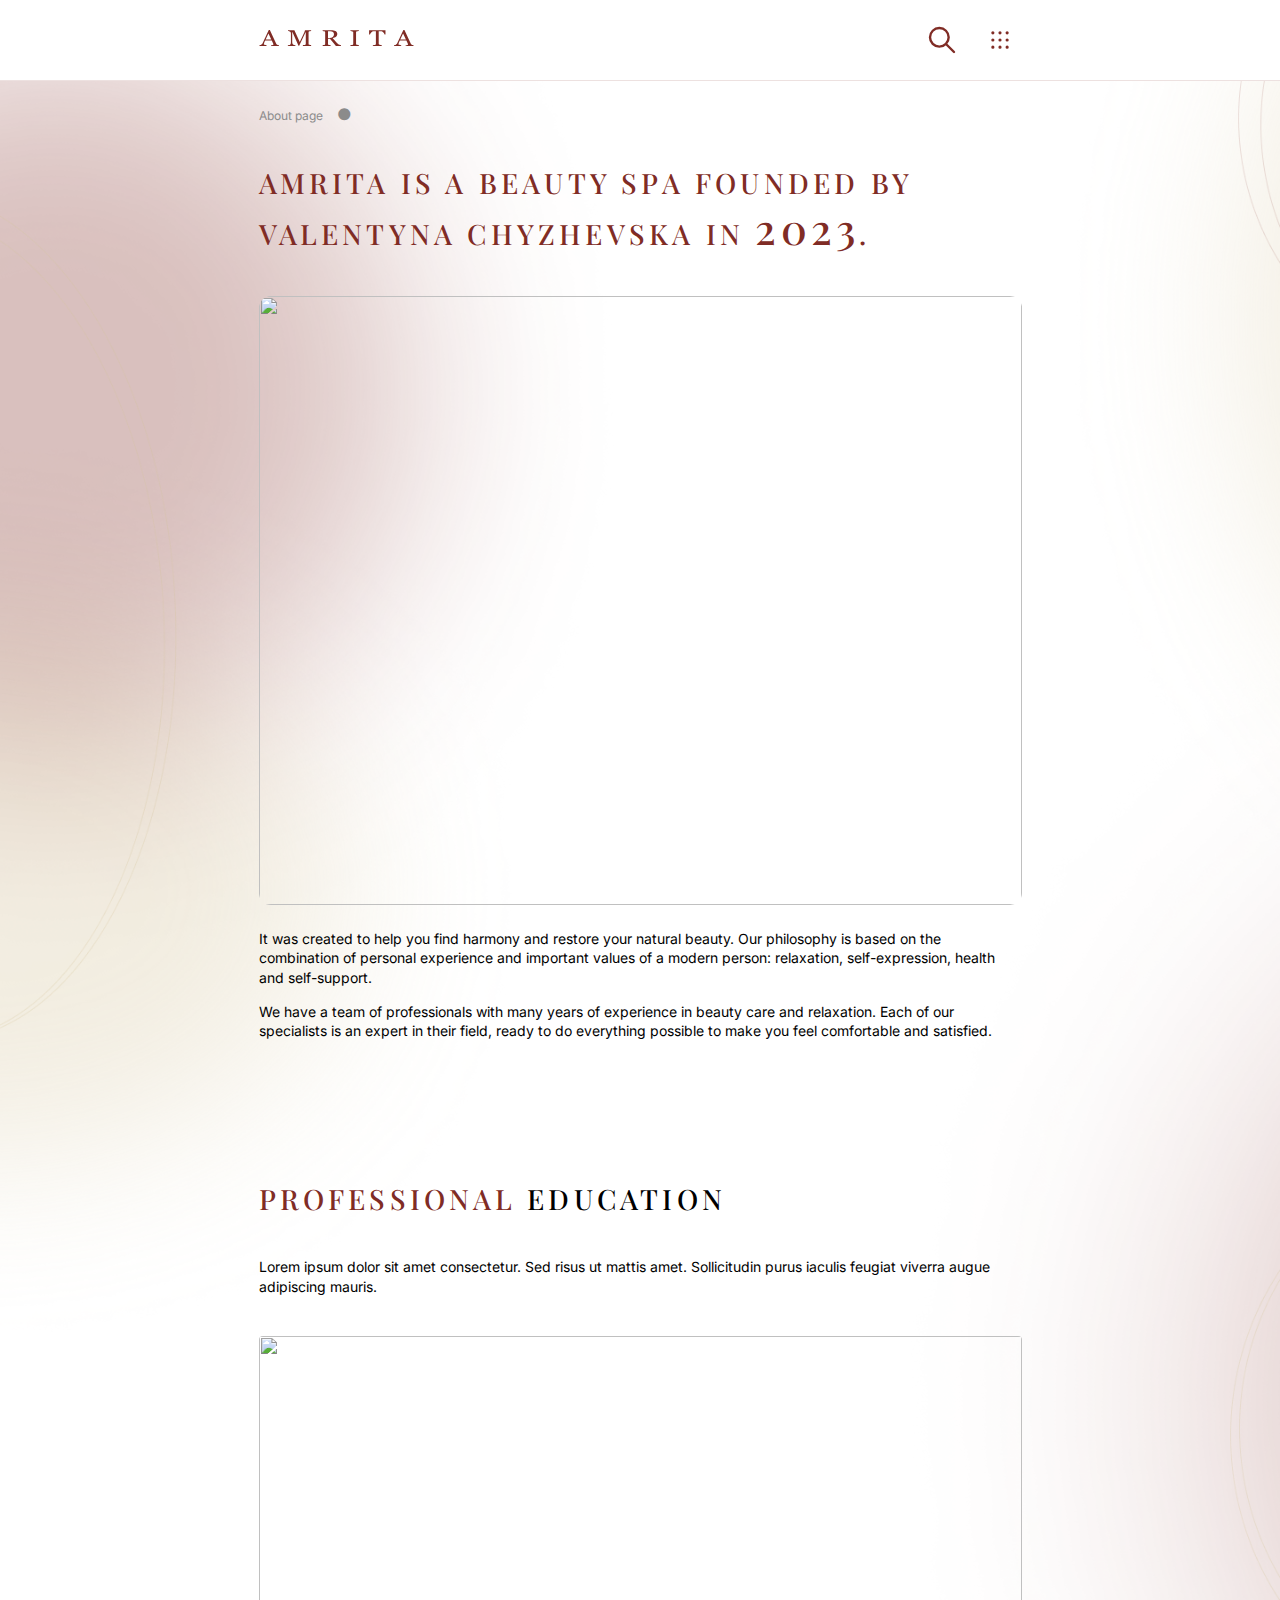
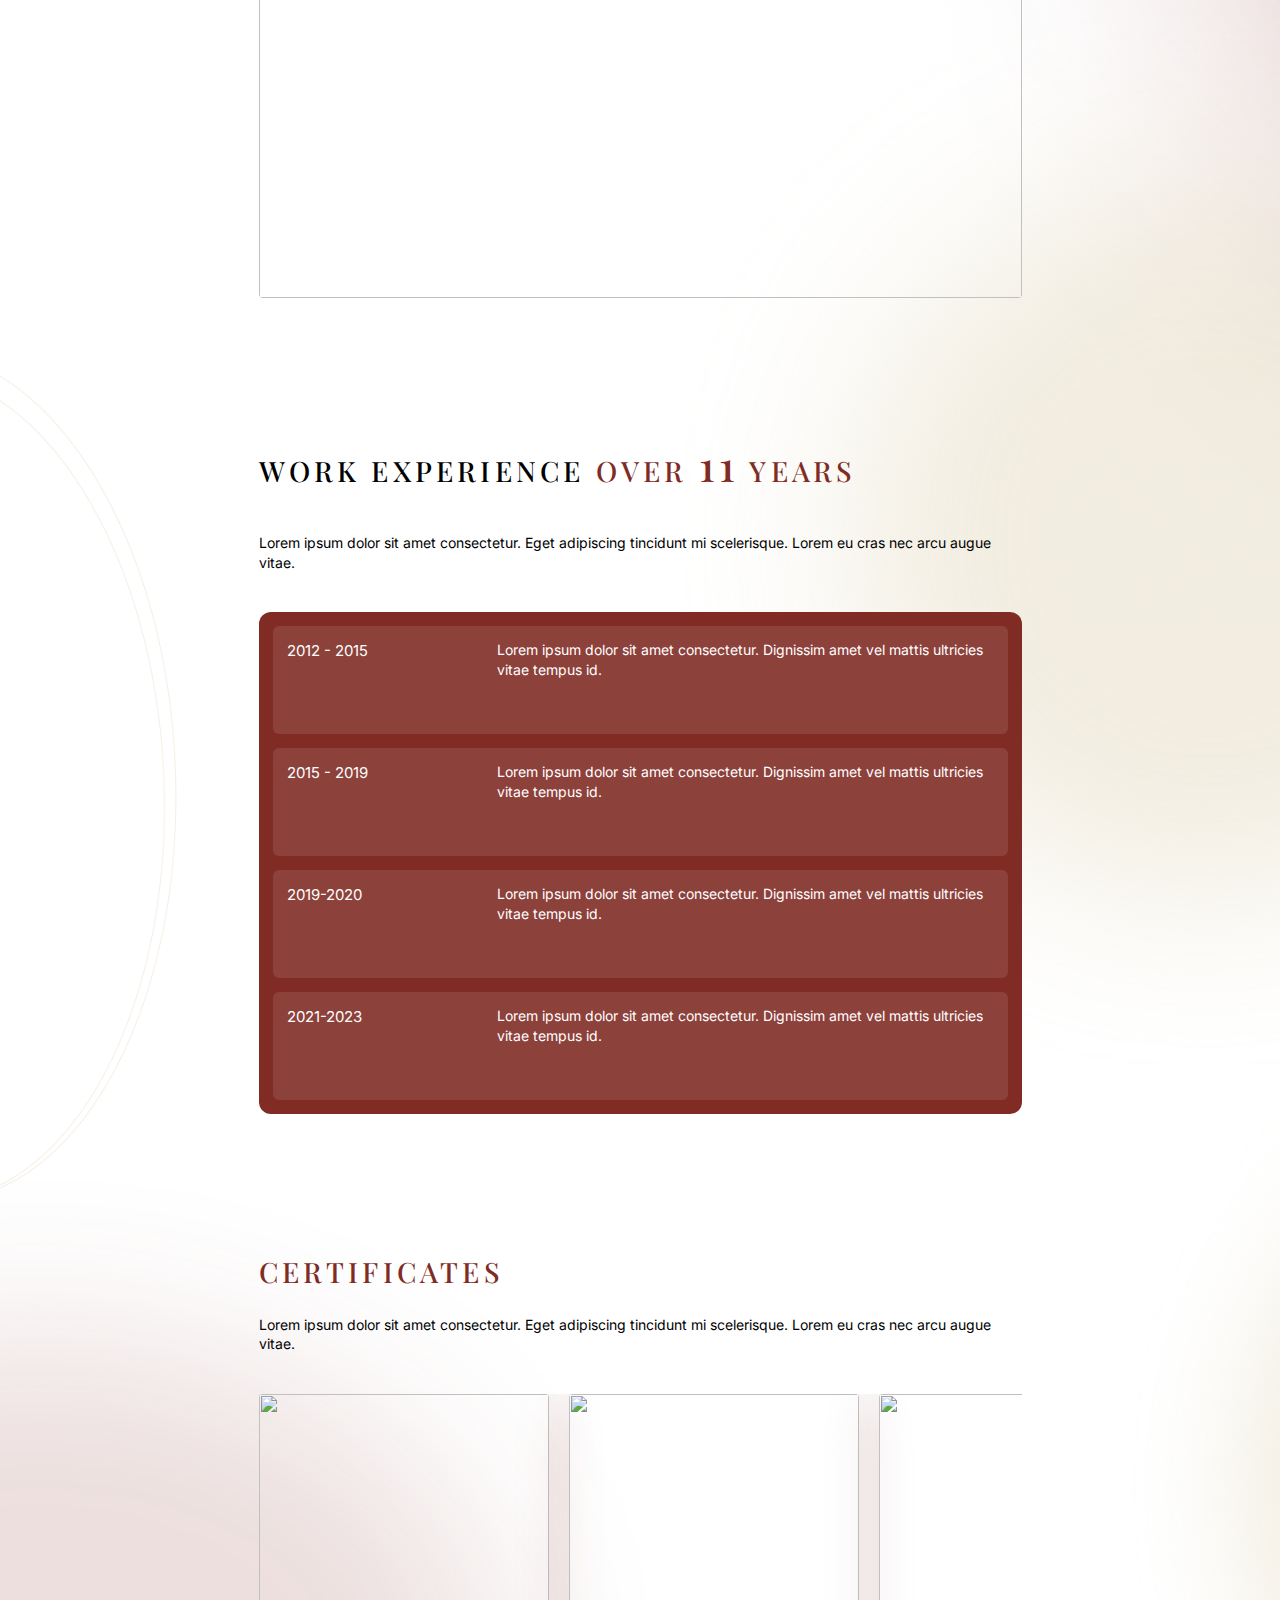
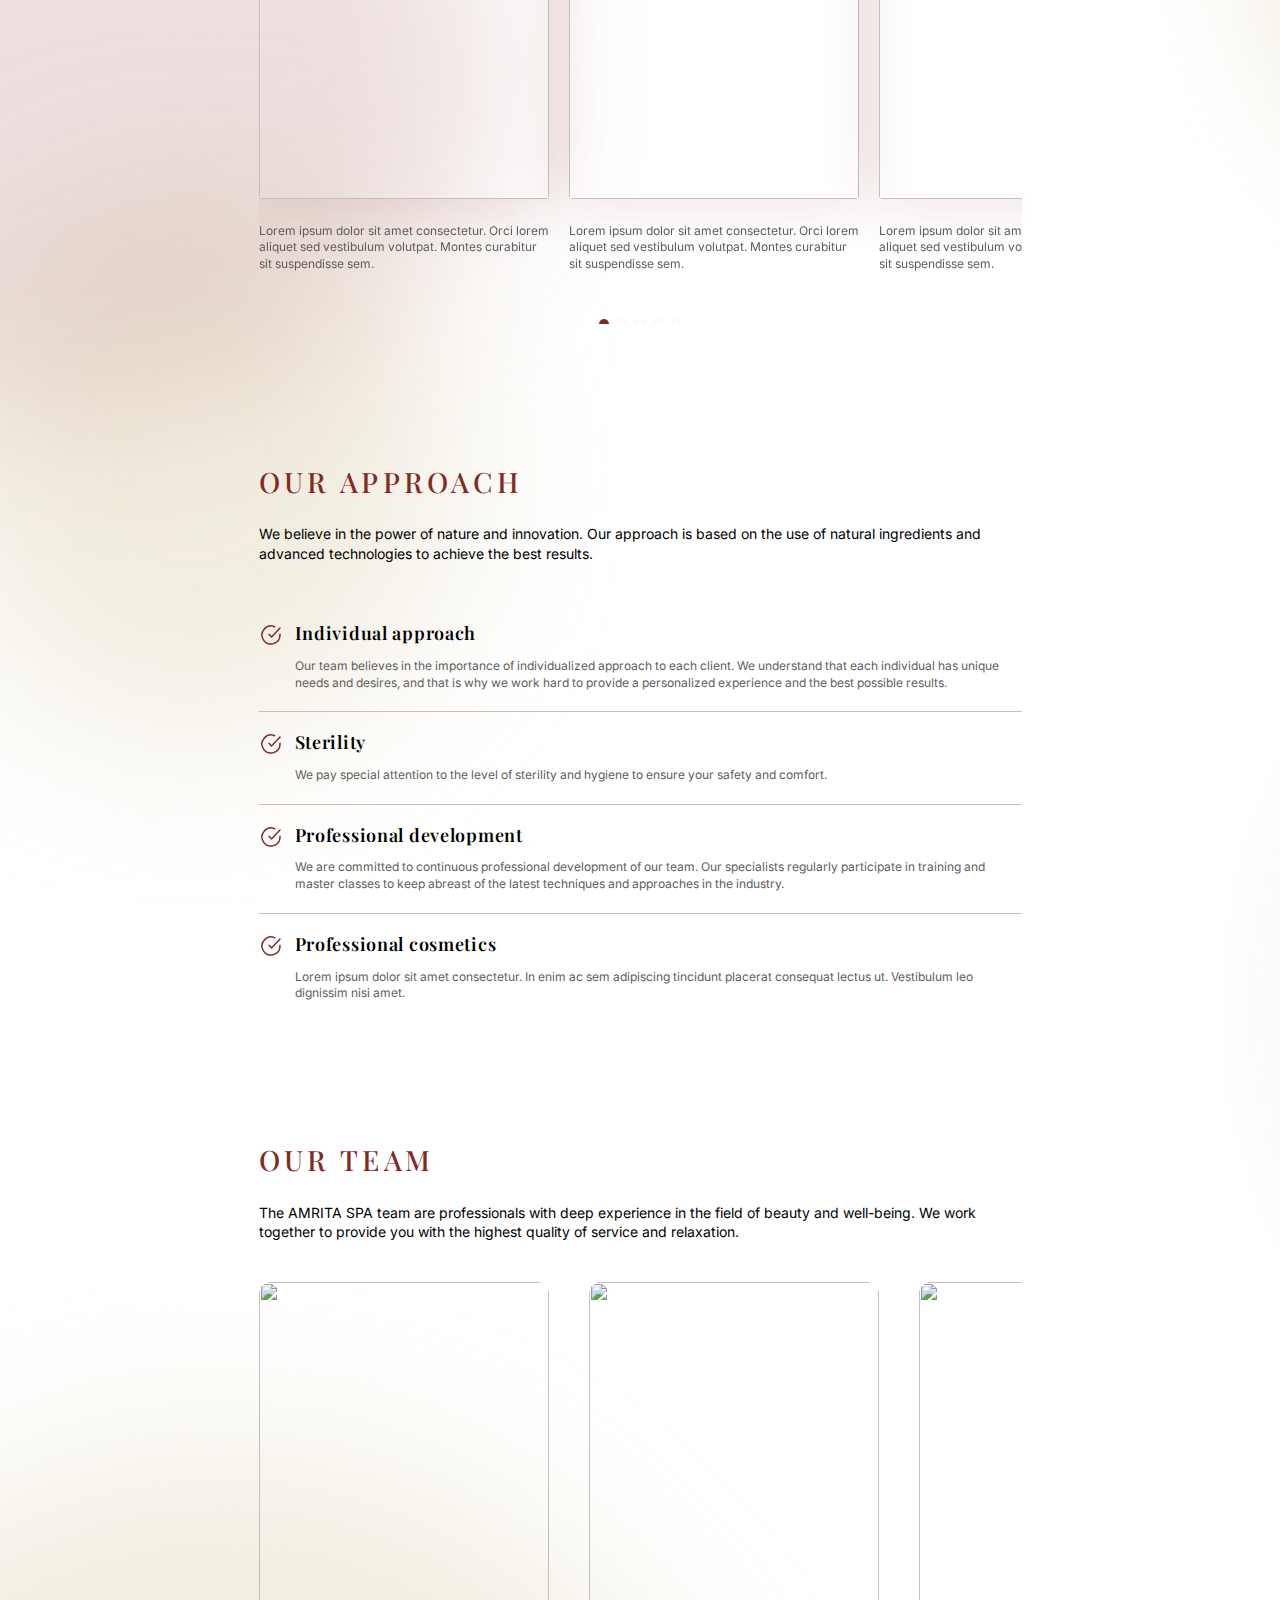
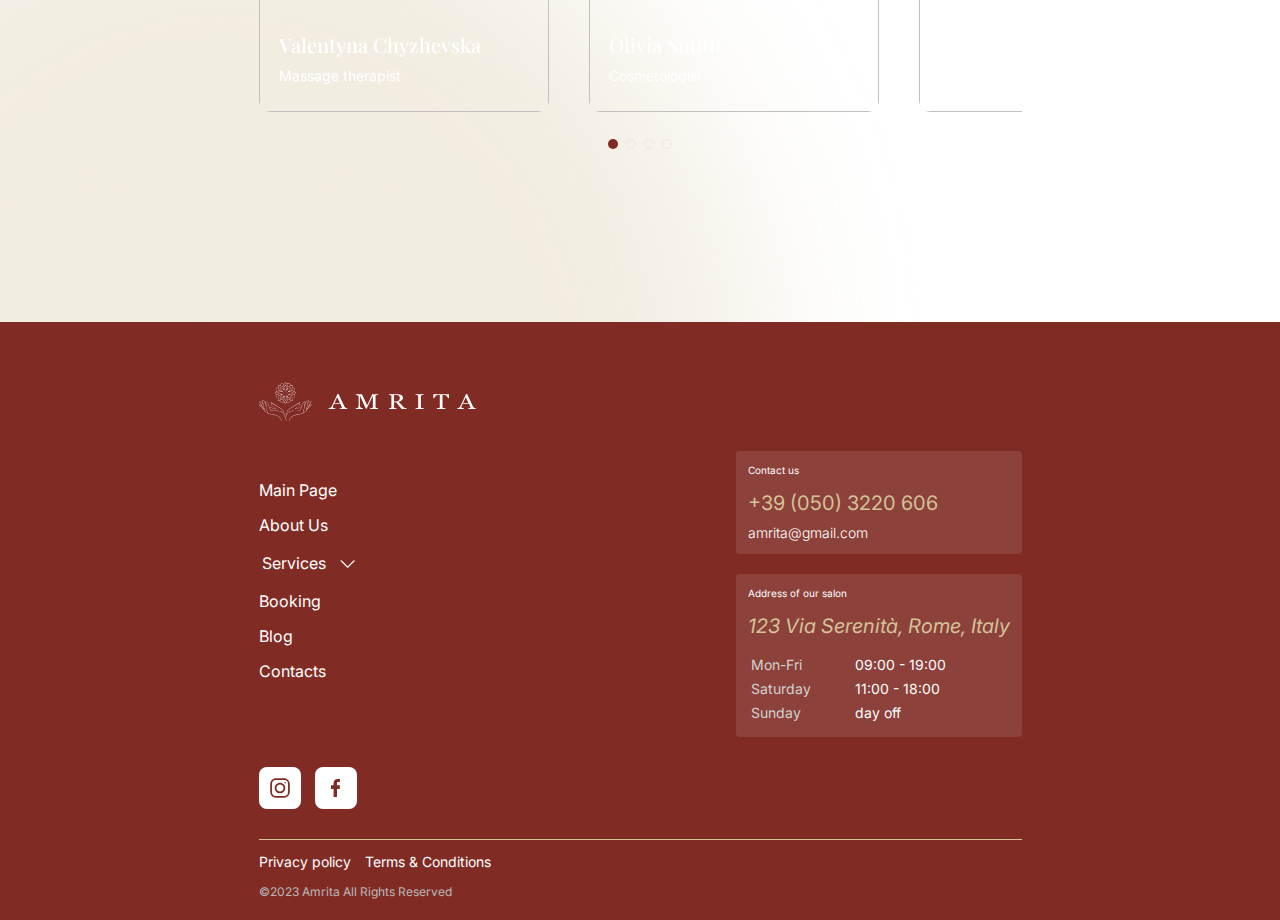
==== about.html @ 1fe4d6e6 "fixed mistakes2" ====
<!DOCTYPE html>
<html lang="en">
<head>
  <meta charset="UTF-8">
  <meta name="viewport" content="width=device-width, initial-scale=1.0">
  <title>Amrita catalog services</title>
  <link rel="preconnect" href="https://fonts.googleapis.com" />
  <link rel="preconnect" href="https://fonts.gstatic.com" crossorigin />
  <link
    href="https://fonts.googleapis.com/css2?family=Inter:wght@300;400;500&family=Playfair+Display:wght@500;600;700&display=swap"
    rel="stylesheet" />
  <link rel="stylesheet" href="https://cdn.jsdelivr.net/npm/modern-normalize@1.1.0/modern-normalize.min.css" />
  <link rel="stylesheet" href="https://cdn.jsdelivr.net/npm/swiper@10/swiper-bundle.min.css" />
  <script src="https://cdn.jsdelivr.net/npm/swiper@10/swiper-bundle.min.js"></script>
  <link rel="stylesheet" href="./css/style.css" />
  <link rel="stylesheet" href="./css/pagesStyles/main.css" />
  <link rel="stylesheet" href="./css/pagesStyles/services.css" />
  <link rel="stylesheet" href="./css/pagesStyles/service.css" />
  <link rel="stylesheet" href="./css/pagesStyles/about.css" />
  <script type="module" src="./index.js"></script>
</head>
<body>
  <!---------------------------HEADER---------------------- -->
  <header class="header">
    <div class="container head__container">
      <nav class="header__nav">
        <ul class="nav__list">
          <li class="nav__item">
            <a href="./services.html" class="nav__link">Services
              <svg width="22" height="22" class="nav__link-icon">
                <use href="./images/icons_sprite.svg.svg#arrow-up-right"></use>
              </svg>
            </a>
          </li>
          <li class="nav__item">
            <a href="./about.html" class="nav__link">About Us</a>
          </li>
          <li class="nav__item"><a href="./blog.html" class="nav__link">Blog</a></li>
          <li class="nav__item">
            <a href="./contacts.html" class="nav__link">Contacts</a>
          </li>
        </ul>
      </nav>
      <a href="./index.html" class="header__logo">
        <svg width="155" height="16" class="logo__icon">
          <use href="./images/icons_sprite.svg.svg#logo"></use>
        </svg>
      </a>
      <div class="header-content">
        <div class="search__container">
          <form class="search-form">
            <input type="text" name="search" placeholder="Search prochedure" class="search__input" />
          <button type="submit" class="search__button">
            <svg width="20" height="20" class="search__button__icon">
              <use href="./images/icons_sprite.svg.svg#search"></use>
            </svg>
          </button>
          </form>
        </div>
        <div class="select">
          <div class="select-header">
            <span class="select-current">EN</span>
            <div class="select-icon">
              <svg width="24" height="24">
                <use class="select-icon" href="./images/icons_sprite.svg.svg#chevron-down"></use>
              </svg>
            </div>
          </div>
          <div class="select-body">
            <div class="select-item">EN</div>
            <div class="select-item">IT</div>
            <div class="select-item">UA</div>
            <div class="select-item">RU</div>
          </div>
        </div>
      </div>
      <div class="header__buttons">
        <button class="header__button-search" id="js-open-panelSearch">
          <svg width="32" height="32" class="search__button__icon" id="js-search-button-icon">
            <use href="./images/icons_sprite.svg.svg#search"></use>
          </svg>
        </button>
        <button class="header__button-menu js-open-menu">
          <svg width="32" height="32" class="button-menu__icon" aria-expanded="false" aria-controls="mobile-menu">
            <use href="./images/icons_sprite.svg.svg#button_menu-burger"></use>
          </svg>
        </button>
      </div>
    </div>
    <div class="header__decor"></div>
    <div class="header__search-panel" id="js-search-panel-header">
        <form class="container search-form">
          <label class="header__search-panel-label">
            <input type="text" name="search" placeholder="Search prochedure" class="search__input" />
            <button type="submit" class="search__button">
              <svg width="20" height="20" class="search__button__icon">
                <use href="./images/icons_sprite.svg.svg#search"></use>
              </svg>
            </button>
          </label>
        </form>
    </div>
    <div class="container services__container">
      <ul class="services__list">
        <li class="services__item">
          <button type="button" class="services__button">Body massage</button>
        </li>
        <li class="services__item">
          <button type="button" class="services__button">Face massage</button>
        </li>
        <li class="services__item">
          <button type="button" class="services__button">Body care</button>
        </li>
        <li class="services__item">
          <button type="button" class="services__button">Body care</button>
        </li>
        <li class="services__item">
          <button type="button" class="services__button">
            Endosphere therapy
          </button>
        </li>
        <li class="services__item">
          <button type="button" class="services__button">MesoBioStim</button>
        </li>
        <li class="services__item">
          <button type="button" class="services__button">Epilation</button>
        </li>
        <li class="services__item">
          <button type="button" class="services__button">Eyelashes</button>
        </li>
        <li class="services__item">
          <button type="button" class="services__button">Manicure</button>
        </li>
        <li class="services__item">
          <button type="button" class="services__button">Pedicure</button>
        </li>
      </ul>
    </div>
  </header>
  <!---------------------------MAIN----------------------------->
  <main class="main">
    <div class="container breadcrumbs__container">
      <div id="breadcrumbs" class="breadcrumbs">
        <ul class="breadcrumbs">
          <li>
            <a href="./about.html">About page</a>
            <span>&#9679;</span>
          </li>
        </ul>
      </div>
    </div>
    <!---------------------------ABOUT US---------------------->
    <section class="sections about-us">
        <div class="container about-us__container">
            <div class="about-us__head">
                <h2 class="tittle about__title about-us__title">
                    AMRITA is a beauty spa founded by Valentyna Chyzhevska in <span class="tittle-accent--size">2023</span>. 
                </h2>
                <p class="description about-us__description">
                  <span class="about-us__text-part1">It was created to help you find harmony and restore your natural beauty. Our philosophy is based on the combination of personal experience and important values of a modern person: relaxation, self-expression, health and self-support.</span>
              <span class="about-us__text-part2">We have a team of professionals with many years of experience in beauty care and relaxation. Each of our specialists is an expert in their field, ready to do everything possible to make you feel comfortable and satisfied.</span>
                </p>
            </div>
            <div class="about-us__thumb">
                <img src="https://t4.ftcdn.net/jpg/04/73/25/49/360_F_473254957_bxG9yf4ly7OBO5I0O5KABlN930GwaMQz.jpg" alt="">
            </div>
            <p class="about-us__text">
              <span class="about-us__text-part1">It was created to help you find harmony and restore your natural beauty. Our philosophy is based on the combination of personal experience and important values of a modern person: relaxation, self-expression, health and self-support.</span>
              <span class="about-us__text-part2">We have a team of professionals with many years of experience in beauty care and relaxation. Each of our specialists is an expert in their field, ready to do everything possible to make you feel comfortable and satisfied.</span>
            </p>
        </div>
    </section>
    <!---------------------------EDUCATION---------------------->
    <section class="sections education">
        <div class="container education__container">
            <div class="sections__head education__head">
                <h2 class="tittle about__title">
                    <span class="tittle-accent">Professional </span>education
                  </h2>
                  <p class="description">
                    Lorem ipsum dolor sit amet consectetur. Sed risus ut mattis amet. Sollicitudin purus iaculis feugiat viverra augue adipiscing mauris.
                  </p>
            </div>
            <div class="education__thumb">
                <img src="https://t4.ftcdn.net/jpg/04/73/25/49/360_F_473254957_bxG9yf4ly7OBO5I0O5KABlN930GwaMQz.jpg" alt="">
            </div>
        </div>
    </section>
    <!---------------------------EXPIRIENCE---------------------->
    <section class="sections expirience">
        <div class="container education__container">
            <div class="sections__head expirience__head">
                <h2 class="tittle about__title">Work experience
                    <span class="tittle-accent"> over <span class="tittle-accent--size">11</span> years</span>
                  </h2>
                  <p class="description">
                    Lorem ipsum dolor sit amet consectetur. Eget adipiscing tincidunt mi scelerisque. Lorem eu cras nec arcu augue vitae.
                  </p>
            </div>
            <div class="expirience__main">
                <div class="about-procedure__main">
                    <ul class="about-procedure__list">
                        <li class="about-procedure-list__item expirience-list__item">
                            <p class="about-procedure-item__title">2012 - 2015</p>
                            <p class="about-procedure-item__text">Lorem ipsum dolor sit amet consectetur. Dignissim amet vel mattis ultricies vitae tempus id.</p>
                        </li>
                        <li class="about-procedure-list__item expirience-list__item">
                            <p class="about-procedure-item__title">2015 - 2019</p>
                            <p class="about-procedure-item__text">Lorem ipsum dolor sit amet consectetur. Dignissim amet vel mattis ultricies vitae tempus id.</p>
                        </li>
                        <li class="about-procedure-list__item expirience-list__item">
                            <p class="about-procedure-item__title">2019-2020</p>
                            <p class="about-procedure-item__text">Lorem ipsum dolor sit amet consectetur. Dignissim amet vel mattis ultricies vitae tempus id.</p>
                        </li>
                        <li class="about-procedure-list__item expirience-list__item">
                            <p class="about-procedure-item__title">2021-2023</p>
                            <p class="about-procedure-item__text">Lorem ipsum dolor sit amet consectetur. Dignissim amet vel mattis ultricies vitae tempus id.</p>
                        </li>
                    </ul>
                </div>
            </div>
        </div>
    </section>
    <!---------------------------CERTIFICATES-------------------->
    <section class="sections certificates">
        <div class="container">
            <div class="sections__head">
                <h2 class="tittle about__title certificates__title">
                    <span class="tittle-accent">Certificates</span>
                  </h2>
                  <p class="description">
                    Lorem ipsum dolor sit amet consectetur. Eget adipiscing tincidunt mi scelerisque. Lorem eu cras nec arcu augue vitae.
                  </p>
            </div>
            <div class="swiper certificates__swiper">
              <div class="swiper-wrapper certificates__wrapper">
                <div class="swiper-slide certificates__slide">
                  <div class="certificates-slide__thumb">
                    <img src="https://t4.ftcdn.net/jpg/04/73/25/49/360_F_473254957_bxG9yf4ly7OBO5I0O5KABlN930GwaMQz.jpg" alt="">
                  </div>
                  <p class="certificates-slide__text">Lorem ipsum dolor sit amet consectetur. Orci lorem aliquet sed vestibulum volutpat. Montes curabitur sit suspendisse sem.</p>
                </div>
                <div class="swiper-slide certificates__slide">
                  <div class="certificates-slide__thumb">
                    <img src="https://t4.ftcdn.net/jpg/04/73/25/49/360_F_473254957_bxG9yf4ly7OBO5I0O5KABlN930GwaMQz.jpg" alt="">
                  </div>
                  <p class="certificates-slide__text">Lorem ipsum dolor sit amet consectetur. Orci lorem aliquet sed vestibulum volutpat. Montes curabitur sit suspendisse sem.</p>
                </div>
                <div class="swiper-slide certificates__slide">
                  <div class="certificates-slide__thumb">
                    <img src="https://t4.ftcdn.net/jpg/04/73/25/49/360_F_473254957_bxG9yf4ly7OBO5I0O5KABlN930GwaMQz.jpg" alt="">
                  </div>
                  <p class="certificates-slide__text">Lorem ipsum dolor sit amet consectetur. Orci lorem aliquet sed vestibulum volutpat. Montes curabitur sit suspendisse sem.</p>
                </div>
                <div class="swiper-slide certificates__slide">
                  <div class="certificates-slide__thumb">
                    <img src="https://t4.ftcdn.net/jpg/04/73/25/49/360_F_473254957_bxG9yf4ly7OBO5I0O5KABlN930GwaMQz.jpg" alt="">
                  </div>
                  <p class="certificates-slide__text">Lorem ipsum dolor sit amet consectetur. Orci lorem aliquet sed vestibulum volutpat. Montes curabitur sit suspendisse sem.</p>
                </div>
                <div class="swiper-slide certificates__slide">
                  <div class="certificates-slide__thumb">
                    <img src="https://t4.ftcdn.net/jpg/04/73/25/49/360_F_473254957_bxG9yf4ly7OBO5I0O5KABlN930GwaMQz.jpg" alt="">
                  </div>
                  <p class="certificates-slide__text">Lorem ipsum dolor sit amet consectetur. Orci lorem aliquet sed vestibulum volutpat. Montes curabitur sit suspendisse sem.</p>
                </div>
              </div>
              <div class="swiper-pagination certificates__pagination"></div>
            </div>
        </div>
    </section>
    <!---------------------------APPROACH------------------------>
    <section class="sections approach">
        <div class="container">
            <div class="sections__head">
                <h2 class="tittle about__title approach__title">
                    <span class="tittle-accent">Our Approach</span>
                  </h2>
                  <p class="description">
                    We believe in the power of nature and innovation. Our approach is based on the use of natural ingredients and advanced technologies to achieve the best results.
                  </p>
            </div>
            <div>
                <ul class="about__list">
                    <li class="about__item">
                      <div class="about__icon-box">
                        <svg width="24" height="24" class="about__icon">
                          <use href="./images/icons_sprite.svg.svg#check-circle"></use>
                        </svg>
                      </div>
                      <div class="about__content">
                        <h3 class="about__title">Individual approach</h3>
                        <p class="about__text">
                            Our team believes in the importance of individualized approach to each client. We understand that each individual has unique needs and desires, and that is why we work hard to provide a personalized experience and the best possible results.
                        </p>
                      </div>
                    </li>
                    <li class="about__item">
                      <div class="about__icon-box">
                        <svg width="24" height="24" class="about__icon">
                          <use href="./images/icons_sprite.svg.svg#check-circle"></use>
                        </svg>
                      </div>
                      <div class="about__content">
                        <h3 class="about__title">Sterility</h3>
                        <p class="about__text">
                            We pay special attention to the level of sterility and hygiene to ensure your safety and comfort.
                        </p>
                      </div>
                    </li>
                    <li class="about__item">
                      <div class="about__icon-box">
                        <svg width="24" height="24" class="about__icon">
                          <use href="./images/icons_sprite.svg.svg#check-circle"></use>
                        </svg>
                      </div>
                      <div class="about__content">
                        <h3 class="about__title">Professional development</h3>
                        <p class="about__text">
                            We are committed to continuous professional development of our team. Our specialists regularly participate in training and master classes to keep abreast of the latest techniques and approaches in the industry.
                        </p>
                      </div>
                    </li>
                    <li class="about__item">
                      <div class="about__icon-box">
                        <svg width="24" height="24" class="about__icon">
                          <use href="./images/icons_sprite.svg.svg#check-circle"></use>
                        </svg>
                      </div>
                      <div class="about__content">
                        <h3 class="about__title">Professional cosmetics</h3>
                        <p class="about__text">
                            Lorem ipsum dolor sit amet consectetur. In enim ac sem adipiscing tincidunt placerat consequat lectus ut. Vestibulum leo dignissim nisi amet.
                        </p>
                      </div>
                    </li>
                  </ul>
            </div>
        </div>
    </section>
    <!---------------------------OUR TEAM------------------------>
    <section class="team">
        <div class="container">
            <div class="sections__head">
                <h2 class="tittle about__title team__title">
                    <span class="tittle-accent">Our Team</span>
                  </h2>
                  <p class="description">
                    The AMRITA SPA team are professionals with deep experience in the field of beauty and well-being. We work together to provide you with the highest quality of service and relaxation.
                  </p>
            </div>
            <div class="swiper team__swiper">
              <div class="swiper-wrapper team__wrapper">
                <div class="swiper-slide team__slide">
                  <img src="https://climate.onep.go.th/wp-content/uploads/2020/01/default-image.jpg" alt="">
                  <div class="team-slide__info">
                    <p class="team-slide__name">Valentyna Chyzhevska</p>
                    <p class="team-slide__specialty">Massage therapist</p>
                  </div>
                </div>
                <div class="swiper-slide team__slide">
                  <img src="https://climate.onep.go.th/wp-content/uploads/2020/01/default-image.jpg" alt="">
                  <div class="team-slide__info">
                    <p class="team-slide__name">Olivia Smith</p>
                    <p class="team-slide__specialty">Cosmetologist</p>
                  </div>
                </div>
                <div class="swiper-slide team__slide">
                  <img src="https://climate.onep.go.th/wp-content/uploads/2020/01/default-image.jpg" alt="">
                  <div class="team-slide__info">
                    <p class="team-slide__name">Sophia Williams</p>
                    <p class="team-slide__specialty">Hair removal specialist</p>
                  </div>
                </div>
                <div class="swiper-slide team__slide">
                  <img src="https://climate.onep.go.th/wp-content/uploads/2020/01/default-image.jpg" alt="">
                  <div class="team-slide__info">
                    <p class="team-slide__name">Emily Johnson</p>
                    <p class="team-slide__specialty">Master of nail service</p>
                  </div>
                </div>
              </div>
              <div class="swiper-pagination team__pagination"></div>
            </div>
        </div>
    </section>
  </main>
  <!---------------------------FOOTER---------------------- -->
  <footer class="footer">
    <div class="container">
      <div class="footer__logo-container">
        <a href="./index.html" class="footer__logo">
          <svg class="footer__logo-icon-part1" width="218" height="39">
            <use href="./images/icons_sprite.svg.svg#logo_illustrationtext"></use>
          </svg>
        </a>
      </div>
      <div class="footer__content-container">
        <div class="footer__info">
          <div class="footer__info-containers footer__info-contact">
            <h3 class="footer__info-title">Contact us</h3>
            <a class="footer__contacts footer__info-contact-tel" href="tel:+390503220606">+39 (050) 3220 606</a>
            <a class="footer__info-contact-email" href="mailto:amrita@gmail.com">amrita@gmail.com</a>
          </div>
          <div class="footer__info-containers footer__info-adress">
            <h3 class="footer__info-title">Address of our salon</h3>
            <address class="footer__contacts footer__adress">
              123 Via Serenità, Rome, Italy
            </address>
            <table class="footer__table">
              <tr class="footer__table-tr">
                <td class="footer__table-td">Mon-Fri</td>
                <td class="footer__table-td footer__table-td-time">
                  09:00 - 19:00
                </td>
              </tr>
              <tr class="footer__table-tr">
                <td class="footer__table-td">Saturday</td>
                <td class="footer__table-td footer__table-td-time">
                  11:00 - 18:00
                </td>
              </tr>
              <tr class="footer__table-tr">
                <td class="footer__table-td">Sunday</td>
                <td class="footer__table-td footer__table-td-time">
                  day off
                </td>
              </tr>
            </table>
          </div>
        </div>
        <div class="footer__pages">
          <h3 class="footer__pages-title">Pages</h3>
          <ul class="footer__pages-list">
            <li class="footer__pages-item">
              <a href="./index.html" class="footer__pages-link">Main Page</a>
            </li>
            <li class="footer__pages-item">
              <a href="./about.html" class="footer__pages-link">About Us</a>
            </li>
            <li class="footer__pages-item footer__pages-services">
              <button class="footer__pages-button">
                <p class="footer__pages-link">Services</p>
                <svg width="24" height="24" class="footer__pages-icon">
                  <use href="./images/icons_sprite.svg.svg#chevron-down-white"></use>
                </svg>
              </button>
              <div class="footer-pages-services__box">
                <ul class="footer__list">
                  <li class="footer__services-item"><a href="./services.html" class="footer__services-link">Body massage</a></li>
                  <li class="footer__services-item"><a href="./services.html" class="footer__services-link">Face massage</a></li>
                  <li class="footer__services-item"><a href="./services.html" class="footer__services-link">Body care</a></li>
                  <li class="footer__services-item"><a href="./services.html" class="footer__services-link">Face care</a></li>
                  <li class="footer__services-item"><a href="./services.html" class="footer__services-link">Epilation</a></li>
                </ul>
                <ul>
                  <li class="footer__services-item"><a href="./services.html" class="footer__services-link">Endosphere therapy</a></li>
                  <li class="footer__services-item"><a href="./services.html" class="footer__services-link">MesoBioStim</a></li>
                  <li class="footer__services-item"><a href="./services.html" class="footer__services-link">Eyelashes</a></li>
                  <li class="footer__services-item"><a href="./services.html" class="footer__services-link">Manicure</a></li>
                  <li class="footer__services-item"><a href="./services.html" class="footer__services-link">Pedicure</a></li>
                </ul>
              </div>
            </li>
            <li class="footer__pages-item">
              <a href="./booking.html" class="footer__pages-link">Booking</a>
            </li>
            <li class="footer__pages-item">
              <a href="./blog.html" class="footer__pages-link">Blog</a>
            </li>
            <li class="footer__pages-item">
              <a href="./contacts.html" class="footer__pages-link">Contacts</a>
            </li>
          </ul>
        </div>
        <div class="footer__services">
          <h3 class="footer__services-title">Services</h3>
          <div class="footer__list-container">
            <ul class="footer__list">
              <li class="footer__services-item"><a href="./services.html" class="footer__services-link">Body massage</a></li>
              <li class="footer__services-item"><a href="./services.html" class="footer__services-link">Face massage</a></li>
              <li class="footer__services-item"><a href="./services.html" class="footer__services-link">Body care</a></li>
              <li class="footer__services-item"><a href="./services.html" class="footer__services-link">Face care</a></li>
              <li class="footer__services-item"><a href="./services.html" class="footer__services-link">Epilation</a></li>
            </ul>
            <ul>
              <li class="footer__services-item"><a href="./services.html" class="footer__services-link">Endosphere therapy</a></li>
              <li class="footer__services-item"><a href="./services.html" class="footer__services-link">MesoBioStim</a></li>
              <li class="footer__services-item"><a href="./services.html" class="footer__services-link">Eyelashes</a></li>
              <li class="footer__services-item"><a href="./services.html" class="footer__services-link">Manicure</a></li>
              <li class="footer__services-item"><a href="./services.html" class="footer__services-link">Pedicure</a></li>
            </ul>
          </div>
        </div>
      </div>
      <div class="footer__socials-container">
        <ul class="footer__socials-list">
          <li class="footer__socials-item">
            <a href="#" class="footer__socials-link">
              <svg width="24" height="24" class="footer__socials-icon">
                <use href="./images/icons_sprite.svg.svg#icon_instagram"></use>
              </svg>
            </a>
          </li>
          <li class="footer__socials-item">
            <a href="#" class="footer__socials-link">
              <svg width="24" height="24" class="footer__socials-icon">
                <use href="./images/icons_sprite.svg.svg#icon_facebook"></use>
              </svg>
            </a>
          </li>
        </ul>
      </div>
      <div class="footer__info-line">
        <div class="footer__info-line-box">
          <p class="footer__info-line-text">Privacy policy</p>
          <p class="footer__info-line-text">Terms & Conditions</p>
        </div>
        <p class="footer__info-line-text-part2">
          ©2023 Amrita All Rights Reserved
        </p>
      </div>
  </footer>
  <!---------------------------MOBILE MENU----------------------->
  <div class="mobile-menu js-menu-container" id="mobile-menu">
    <div class="container mobile-menu__header">
      <a href="./index.html" class="header__logo">
        <svg width="155" height="16" class="logo__icon">
          <use href="./images/icons_sprite.svg.svg#logo"></use>
        </svg>
      </a>
      <div class="header__buttons">
        <div class="select">
          <div class="select-header">
            <span class="select-current">EN</span>
            <div class="select-icon">
              <svg width="24" height="24" >
                <use class="select-icon" href="./images/icons_sprite.svg.svg#chevron-down"></use>
              </svg>
            </div>
          </div>
          <div class="select-body">
            <div class="select-item">EN</div>
            <div class="select-item">IT</div>
            <div class="select-item">UA</div>
            <div class="select-item">RU</div>
          </div>
        </div>
        <button class="header__button-menu js-close-menu">
          <svg width="32" height="32" class="logo__icon" class="button-menu__icon">
            <use href="./images/icons_sprite.svg.svg#close-icon"></use>
          </svg>
        </button>
      </div>
    </div>
    <div class="mobile-menu__main">
      <div class="container mobile-menu__main-container">
        <div class="mobile-menu__content">
          <div class="search__container mobile-menu__search-container">
            <form class="search-form">
            <input type="text" name="search" placeholder="Search prochedure" class="search__input" />
            <button type="submit" class="search__button">
              <svg width="20" height="20" class="search__button__icon">
                <use href="./images/icons_sprite.svg.svg#search"></use>
              </svg>
            </button>
          </form>
          </div>
          <nav class="mobile-menu__nav">
            <ul class="mobile-menu__list">
              <li class="mobile-menu__nav-item">
                <a class="mobile-menu__nav-link" href="./index.html">Home page
                </a></li>
              <li class="mobile-menu__nav-item"><button class="mobile-menu__nav-button js-open-menu2"
                  type="button">Services
                  <svg class="mobile-menu__nav-icon" width="40" height="40">
                    <use href="./images/icons_sprite.svg.svg#arrow-up-right"></use>
                  </svg>
                </button></li>
              <li class="mobile-menu__nav-item"><a class="mobile-menu__nav-link" href="./about.html">About Us</a></li>
              <li class="mobile-menu__nav-item"><a class="mobile-menu__nav-link" href="./blog.html">Blog</a></li>
              <li class="mobile-menu__nav-item"><a class="mobile-menu__nav-link" href="./contacts.html">Contacts</a></li>
            </ul>
          </nav>
        </div>
        <a href="./services.html" type="button" class="mobile-menu__button">View Services Page
          <svg width="24" height="24" class="mobile-menu-button__icon">
            <use href="./images/icons_sprite.svg.svg#arrow-up-right"></use>
          </svg>
        </a>
      </div>
    </div>
  </div>
  <!---------------------------MOBILE SUBMENU-------------------->
  <div class="mobile-menu__submenu js-menu2-container">
    <div class="container mobile-menu__header">
      <a href="./index.html" class="header__logo">
        <svg width="155" height="16" class="logo__icon">
          <use href="./images/icons_sprite.svg.svg#logo"></use>
        </svg>
      </a>
      <div class="header__buttons">
        <div class="select">
          <div class="select-header">
            <span class="select-current">EN</span>
            <div class="select-icon">
              <svg width="24" height="24">
                <use class="select-icon" href="./images/icons_sprite.svg.svg#chevron-down"></use>
              </svg>
            </div>
          </div>
          <div class="select-body">
            <div class="select-item">EN</div>
            <div class="select-item">IT</div>
            <div class="select-item">UA</div>
            <div class="select-item">RU</div>
          </div>
        </div>
        <button class="header__button-menu js-close-menu2">
          <svg width="32" height="32" class="logo__icon" class="button-menu__icon">
            <use href="./images/icons_sprite.svg.svg#close-icon"></use>
          </svg>
        </button>
      </div>
    </div>
    <div class="mobile-menu__main">
      <div class="container mobile-menu__main-container">
        <div class="mobile-menu__content">
          <button class="mobile-menu__nav-button mobile-submenu__nav-button js-close-menu2" type="button">
            <svg width="24" height="24">
              <use href="./images/icons_sprite.svg.svg#chevron-left"></use>
            </svg>Services
          </button>
          <div class="mobile-submenu__content">
            <ul class="mobile-submenu__list-services">
              <li class="mobile-submenu__item-services">
                <button class="mobile-submenu__button-services" type="button">
                  Body massage
                  <svg width="24" height="24" class="mobile-submenu__icon-services">
                    <use href="./images/icons_sprite.svg.svg#plus"></use>
                  </svg></button>
              </li>
              <li class="mobile-submenu__item-services">
                <button class="mobile-submenu__button-services" type="button">
                  Face massage
                  <svg width="24" height="24" class="mobile-submenu__icon-services">
                    <use href="./images/icons_sprite.svg.svg#plus"></use>
                  </svg></button>
              </li>
              <li class="mobile-submenu__item-services">
                <button class="mobile-submenu__button-services" type="button">
                  Body care
                  <svg width="24" height="24" class="mobile-submenu__icon-services">
                    <use href="./images/icons_sprite.svg.svg#plus"></use>
                  </svg></button>
              </li>
              <li class="mobile-submenu__item-services">
                <button class="mobile-submenu__button-services" type="button">
                  Face care
                  <svg width="24" height="24" class="mobile-submenu__icon-services">
                    <use href="./images/icons_sprite.svg.svg#plus"></use>
                  </svg></button>
              </li>
              <li class="mobile-submenu__item-services">
                <button class="mobile-submenu__button-services" type="button">
                  Endosphere therapy
                  <svg width="24" height="24" class="mobile-submenu__icon-services">
                    <use href="./images/icons_sprite.svg.svg#plus"></use>
                  </svg></button>
              </li>
              <li class="mobile-submenu__item-services">
                <button class="mobile-submenu__button-services" type="button">
                  MesoBioStim
                  <svg width="24" height="24" class="mobile-submenu__icon-services">
                    <use href="./images/icons_sprite.svg.svg#plus"></use>
                  </svg></button>
              </li>
              <li class="mobile-submenu__item-services">
                <button class="mobile-submenu__button-services" type="button">
                  Epilation
                  <svg width="24" height="24" class="mobile-submenu__icon-services">
                    <use href="./images/icons_sprite.svg.svg#plus"></use>
                  </svg></button>
              </li>
              <li class="mobile-submenu__item-services">
                <button class="mobile-submenu__button-services" type="button">
                  Eyelashes
                  <svg width="24" height="24" class="mobile-submenu__icon-services">
                    <use href="./images/icons_sprite.svg.svg#plus"></use>
                  </svg></button>
              </li>
              <li class="mobile-submenu__item-services">
                <button class="mobile-submenu__button-services" type="button">
                  Manicure
                  <svg width="24" height="24" class="mobile-submenu__icon-services">
                    <use href="./images/icons_sprite.svg.svg#plus"></use>
                  </svg></button>
              </li>
              <li class="mobile-submenu__item-services">
                <button class="mobile-submenu__button-services" type="button">
                  Pedicure
                  <svg width="24" height="24" class="mobile-submenu__icon-services">
                    <use href="./images/icons_sprite.svg.svg#plus"></use>
                  </svg></button>
              </li>
            </ul>
          </div>
        </div>
        <a href="./services.html" type="button" class="mobile-menu__button">View Services Page
          <svg width="24" height="24" class="mobile-menu-button__icon">
            <use href="./images/icons_sprite.svg.svg#arrow-up-right"></use>
          </svg>
        </a>
      </div>
    </div>
  </div>
</body>
</html>
---- css/style.css ----
:root {
  --accent-color: #802c25;
  --text-color: #000000;
  --global-text-color: #ffffff;
  --help-text-color: #5d5d5d;
  --contacts-text-color: #d4c399;
  --typography-t60: #8B8B8B;
  --button-color-40: #B9B9B9;
  --button-color-red-80: #63130D;
  --button-color-red-30: #D2B9B7;
  --other-red: #A32116;
  --default-30: #D1D1D1;
  --default-50: #A2A2A2;
  --primary-beige: #D4C399;
  --main-box-shadow: 0px 4px 61px 0px rgba(127, 43, 37, 0.14);

  --main-transition: all 0.4s ease;

  --second-font-family: "Playfair Display", serif;
}

/*---------------------- RESET ----------------------*/
h1,
h2,
h3,
h4,
h5,
h6,
p {
  margin: 0;
}

img {
  display: block;
  max-width: 100%;
  height: auto;
}

ul {
  list-style: none;
  margin: 0;
  padding: 0;
}

a {
  text-decoration: none;
}

input:focus-visible {
  outline: none;
}

body {
  display: flex;
  flex-direction: column;
  min-height: 100vh;
  margin: 0;

  background-color: #f0f0f0;
  font-family: Inter, sans-serif;
  font-weight: 400;
  font-size: 16px;
  line-height: 1.21;
  color: var(--text-color);
  background-color: #ffffff;
}

main {
  flex-grow: 1;
}

footer {
  flex-grow: 0;
}

/*----------------------CONTAINER ----------------------*/
.container {
  width: 390px;
  margin: 0 auto;
  padding: 0 20px;
}

@media screen and (min-width: 843px) {
  .container {
    width: 803px;
  }
}

@media screen and (min-width: 1440px) {
  .container {
    width: 1320px;
  }
}

/*-----------------------------------------HEADER-------------------------------*/
.container.head__container {
  padding-top: 18px;
  padding-bottom: 18px;

  display: flex;
  align-items: center;
  justify-content: space-between;
}
.header__decor {
  width: 100%;
  border-bottom: 1px solid rgba(127, 43, 37, 0.14);
}
.header__search-panel {
  display: none;
  padding-top: 18px;
  padding-bottom: 18px;
  background-color: var(--global-text-color);
}
.header__search-panel.is-open {
  display: block;
  width: 100%;
  position: absolute;
  z-index: 45;

}
@media screen and (min-width: 1440px) {
  .header__search-panel.is-open {
    display: none;
  }
}
.header__search-panel-label {
  position: relative;
  display: block;
  width: 100%;
}

/*----------------------header nav*/
.header__nav {
  display: none;
}
@media screen and (min-width: 1440px) {
  .header__nav {
    display: block;
  }
}

.nav__list {
  display: flex;
  align-items: center;
}
.nav__item {
  padding: 10px 20px 10px 20px;
  border-radius: 100px;
  transition: var(--main-transition);
}
.nav__item:hover,
.nav__item:focus {
  background-color: var(--accent-color);
}
.nav__link {
  display: flex;
  align-items: center;
  gap: 8px;

  font-size: 14px;
  line-height: 1.21;
  color: var(--text-color);
  transition: var(--main-transition);
}
.nav__item:hover .nav__link {
  color: var(--global-text-color);
}
.nav__item:focus .nav__link {
  color: var(--global-text-color);
}
.nav__link-icon {
  fill: transparent;
  stroke: var(--text-color);
}
.nav__item:hover .nav__link-icon{
  fill: transparent;
  stroke: var(--global-text-color);
}
/*----------------------header content*/
.header-content {
  display: none;
}
@media screen and (min-width: 1440px) {
  .header-content {
    display: flex;
    align-items: center;
    gap: 24px;
  }
}
.search__container {
  position: relative;
  display: inline-block;
  width: 220px;
  height: 42px;
}
.search__input {
  width: 100%;
  height: 100%;
  padding: 11px 16px;
  border: none;
  border-radius: 50px;
  background-color: #f6f0f0;

  font-size: 12px;
  line-height: 1.21;
  color: #5d5d5d;
}
.search__button {
  position: absolute;
  top: 11px;
  right: 16px;
  padding: 0;
  border: none;
  cursor: pointer;

  display: flex;
  align-items: center;
  justify-content: center;

  transition: var(--main-transition);
}
.search__button__icon{
  fill: transparent;
  stroke: var(--accent-color);
}
.search__button:hover .search__button__icon, .search__button:focus .search__button__icon{
  outline: none;
  stroke: var(--button-color-red-80);
}

  /* ----select */
  .select {
    position: relative;
    width: 86px;
  }
  .select.is-active .select-body{
    display: block;
  }
  .select-header {
    display: flex;
    align-items: center;
    justify-content: center;
    border: 1px solid var(--accent-color);
    border-radius: 100px;
    cursor: pointer;
  }
  .select-current {
    font-family: "Playfair Display", serif;
    font-size: 20px;
    font-weight: 500;
    line-height: 1.33;
    color: var(--accent-color);
  }
  .select-icon {
    width: 40px;
    height: 40px;
    display: flex;
    align-items: center;
    justify-content: center;
    flex-shrink: 0;
  }
  use.select-icon {
    fill: transparent;
    stroke: var(--accent-color);
  }
  .select-body {
    width: 125px;
    display: none;
    position: absolute;
    z-index: 100;
    left: 0;
    right: 0;
    top: 100%;
    padding: 8px;
    border-radius: 6px;
    border: none;
    background-color: var(--global-text-color);
  }
  .select-item {
    margin-bottom: 8px;
    padding: 8px 15px;
    cursor: pointer;
  
    font-family: "Playfair Display", serif;
    font-size: 20px;
    font-weight: 500;
    line-height: 1.33;
    color: var(--accent-color);
  }
  .select-item:last-child {
    margin-bottom: 0;
  }
  .select-item:hover, .select-item:focus {
    border-radius: 100px;
    color: var(--global-text-color);
    background-color: var(--accent-color);
  }
/*----------------------header buttons*/
@media screen and (min-width: 1440px) {
  .header__buttons {
    display: none;
  }
}

.header__button-search,
.header__button-menu {
  width: 44px;
  height: 44px;
  padding: 6px;

  background-color: transparent;
  border: none;
  cursor: pointer;
}
.button-menu__icon {
  fill: var(--accent-color);
}
.header__button-menu:hover .button-menu__icon{
  fill: var(--button-color-red-80);
}
.header__button-menu:focus .button-menu__icon{
  outline: none;
  fill: var(--button-color-red-80);
  stroke: var(--button-color-red-80);
}

/* -----------services container */
.container.services__container {
  display: none;
}
@media screen and (min-width: 1440px) {
  .container.services__container {
    display: block;
  }
}

.services__list {
  height: 51px;
  display: flex;
  align-items: center;
  justify-content: center;
  gap: 32px;
}
.services__item {
  height: 100%;
}
.services__button {
  height: 100%;
  padding: 0;
  background-color: transparent;
  border: none;
  border-bottom: none;
  cursor: pointer;
  transition: var(--main-transition);
 

  font-size: 15px;
  line-height: 1.21;
}
.services__button:hover, .services__button:focus {
   color: var(--accent-color);
   border-bottom: 1px solid var(--accent-color);
}
/*----------------------------------------------MAIN-------------------------------*/
.main {
  padding-top: 20px;

  background-repeat: no-repeat;
  background-position: 50% 50%;
  background-size: cover;
  background-image: url("../images/bg_sm@1x.png");
}
@media (min-resolution: 192dpi) {
  .main {
    background-image: url("../images/bg_sm@2x.png");
  }
}
/* TABLET SCREEN */
@media screen and (min-width: 843px) {
  .main {
    background-image: url("../images/bg_md@1x.png");
  }
}
@media (min-resolution: 192dpi) and (min-width: 843px) {
  .main {
    background-image: url("../images/bg_md@2x.png");
  }
}
/* DESKTOP SCREEN */
@media screen and (min-width: 1280px) {
  .main {
    background-image: url("../images/bg_lg@1x.png");
  }
}
@media (min-resolution: 192dpi) and (min-width: 1280px) {
  .main {
    background-image: url("../images/bg_lg@2x.png");
  }
}

/* <!---------------------------FOOTER---------------------------> */
.footer {
  padding-top: 60px;
  padding-bottom: 10px;
  background-color: var(--accent-color);
}
@media screen and (min-width: 843px) {
  .footer {
    padding-bottom: 20px;
  }
}

.footer__logo-container {
  width: 218px;
  height: 39px;
  margin-bottom: 30px;
}
@media screen and (min-width: 1440px) {
  .footer__logo-container {
    margin-bottom: 40px;
  }
}
.footer__logo {
  display: block;
  width: 100%;
  height: 100%;
}
@media screen and (min-width: 843px) {
  .footer__content-container {
    display: flex;
    flex-direction: row-reverse;
    justify-content: space-between;
    margin-bottom: 30px;
  }
}
@media screen and (min-width: 1440px) {
  .footer__content-container {
    display: flex;
    justify-content: space-between;
    margin-bottom: 40px;
  }
}
/* ----------------footer-info */
.footer__info {
  padding-bottom: 30px;
  border-bottom: 1px solid var(--contacts-text-color);
}
@media screen and (min-width: 843px) {
  .footer__info {
    padding-bottom: 0;
    border-bottom: none;
  }
}
.footer__info-containers {
  padding: 12px;
  border-radius: 4px;
  background-color: rgba(255, 255, 255, 0.1);
}
.footer__info-containers.footer__info-contact {
  margin-bottom: 20px;
}
.footer__info-title {
  margin-bottom: 12px;

  font-weight: 400;
  font-size: 10px;
  line-height: 1.4;
  color: var(--global-text-color);
}
.footer__contacts {
  display: block;
  font-weight: 400;
  font-size: 20px;
  line-height: 1.4;
  color: var(--contacts-text-color);
}
.footer__contacts.footer__info-contact-tel {
  margin-bottom: 6px;
}
.footer__info-contact-email {
  font-weight: 300;
  font-size: 14px;
  line-height: 1.4;
  color: var(--global-text-color);
}
.footer__contacts.footer__adress {
  margin-bottom: 12px;
}
.footer__table {
  width: 100%;
}
.footer__table-td {
  font-size: 14px;
  line-height: 1.4;
  color: #d1d1d1;
}
.footer__table-td.footer__table-td-time {
  color: var(--global-text-color);
}
/* --------------------footer-pages */
.footer__pages {
  padding-top: 30px;
  margin-bottom: 30px;
}
@media screen and (min-width: 1440px) {
  .footer__pages {
    padding: 0;
  }
}
.footer__pages-title {
  display: none;
}
@media screen and (min-width: 1440px) {
  .footer__pages-title {
    display: block;
    margin-bottom: 24px;

    font-weight: 400;
    font-size: 16px;
    color: var(--global-text-color);
  }
}
.footer__pages-item {
  margin-bottom: 16px;
}

@media screen and (min-width: 1440px) {
  .footer__pages-item.footer__pages-services {
    display: none;
  }
}
.footer__pages-item:last-child {
  margin-bottom: 0;
}
.footer__pages-link {
  display: block;
  width: 100%;

  font-size: 16px;
  font-weight: 400;
  color: var(--global-text-color);
}
@media screen and (min-width: 843px) {
  .footer__pages-link {
    margin-right: 10px;
  }
}

.footer__pages-button {
  display: flex;
  align-items: center;
  justify-content: center;
  padding: 0;
  border: none;
  background-color: transparent;
}
.footer-pages-services__box {
  display: none;
}
.footer-pages-services__box.is-open {
  display: block;
  margin-top: 6px;
  padding: 20px;
  border-left: 1px solid var(--global-text-color);
}
@media screen and (min-width: 843px) {
  .footer-pages-services__box.is-open {
    display: flex;
    gap: 50px;
  }
}


/* -----------------footer-socials */
.footer__socials-container {
  padding-bottom: 30px;
  border-bottom: 1px solid var(--contacts-text-color);
}
@media screen and (min-width: 1440px) {
  .footer__socials-container {
    padding-bottom: 40px;
  }
}
.footer__socials-list {
  display: flex;
  align-items: center;
  gap: 14px;
}
.footer__socials-item {
  width: 42px;
  height: 42px;
  background-color: var(--global-text-color);
  border-radius: 8px;
  transition: var(--main-transition);
}
.footer__socials-item:hover{
  background-color: var(--accent-color);
}
.footer__socials-item:focus{
  outline: none;
  border: 2px solid var(--accent-color);
  background-color: var(--global-text-color);
}
.footer__socials-link {
  width: 100%;
  height: 100%;
  display: flex;
  align-items: center;
  justify-content: center;
}

.footer__socials-icon{
  fill: var(--accent-color);
  transition: var(--main-transition);
}
.footer__socials-item:hover .footer__socials-icon{
  fill: var(--global-text-color);
}
.footer__socials-item:focus .footer__socials-icon{
  fill: var(--accent-color);
}
/* -------------footer-info-line */
.footer__info-line {
  padding-top: 14px;
}
.footer__info-line-box {
  display: flex;
  align-items: center;
  justify-content: space-between;
  margin-bottom: 14px;
}
@media screen and (min-width: 843px) {
  .footer__info-line-box {
    justify-content: flex-start;
    gap: 14px;
  }
}
.footer__info-line-text {
  font-weight: 400;
  font-size: 14px;
  color: var(--global-text-color);
}
.footer__info-line-text-part2 {
  font-weight: 400;
  font-size: 12px;
  color: #b9b9b9;
}
/* -----------------footer__services */
@media screen and (max-width: 1439px) {
  .footer__services {
    display: none;
  }
}
.footer__services-title {
  margin-bottom: 24px;

  font-weight: 400;
  font-size: 16px;
  color: var(--global-text-color);
}
.footer__list-container {
  display: flex;
  align-items: center;
  gap: 100px;
}
.footer__services-item {
  margin-bottom: 16px;
  cursor: pointer;
}
.footer__item:last-child {
  margin-bottom: 0;
}
.footer__services-link {
  font-weight: 400;
  font-size: 14px;
  color: var(--global-text-color);
}

/* <!---------------------------MOBILE MENU-------------------------> */
.no-scroll {
  position: fixed;
  overflow-y: scroll;
}
.mobile-menu {
  position: fixed;
  top: 0;
  left: 0;
  z-index: 50;

  width: 100vw;
  height: 100vh;
  background-color: var(--global-text-color);

  transform: translateX(100%);
  transition: transform 250ms ease-in-out;
}
.mobile-menu.is-open {
  transform: translateX(0);
}

.container.mobile-menu__header {
  display: flex;
  align-items: center;
  justify-content: space-between;
  padding-top: 18px;
  padding-bottom: 18px;
}
.header__buttons {
  display: flex;
  align-items: center;
  gap: 14px;
}
@media screen and (min-width: 1440px) {
  .header__buttons {
    display: none;
  }
}
.mobile-menu__main {
  background-repeat: no-repeat;
  background-position: 50% 50%;
  background-size: cover;
  background-image: url("../images/bg_sm@1x.png");
}
@media (min-resolution: 192dpi) {
  .mobile-menu__main {
    background-image: url("../images/bg_sm@2x.png");
  }
}
/* TABLET SCREEN */
@media screen and (min-width: 843px) {
  .mobile-menu__main {
    background-image: url("../images/bg_md@1x.png");
  }
}
@media (min-resolution: 192dpi) and (min-width: 843px) {
  .mobile-menu__main {
    background-image: url("../images/bg_md@2x.png");
  }
}

.container.mobile-menu__main-container {
  height: 90vh;
  display: flex;
  flex-direction: column;
  justify-content: space-between;
  padding-top: 30px;
  padding-bottom: 30px;
  overflow-y: scroll;
}
.mobile-menu__content {
  margin-bottom: 20px;
  flex-grow: 1;
}
.mobile-menu__search-container {
  width: 100%;
  margin-bottom: 40px;
}
.mobile-menu__nav-item {
  margin-bottom: 24px;
  cursor: pointer;
}
.mobile-menu__nav-item:last-child {
  margin-bottom: 0;
}
.mobile-menu__nav-link {
  display: block;
  width: 100%;
  height: 100%;

  font-size: 28px;
  color: var(--text-color);
}
.mobile-menu__nav-button {
  width: 100%;
    display: flex;
    align-items: center;
    justify-content: space-between;
  padding: 0;
  border: none;
  background-color: transparent;
  font-size: 28px;
  color: var(--text-color);
}
.mobile-menu__nav-icon{
  fill: transparent;
  stroke: var(--text-color);
}
.mobile-menu__button {
  width: 100%;
  padding: 12px 0;
  display: flex;
  align-items: center;
  justify-content: center;
  gap: 10px;
  border: none;
  border-radius: 100px;
  background-color: var(--accent-color);
  color: var(--global-text-color)
}
.mobile-menu__button:hover, .mobile-menu__button:focus{
  background-color: var(--button-color-red-80);
}
@media screen and (min-width: 843px) {
  .mobile-menu__button {
    width: 300px;
    margin-left: auto;
    margin-right: auto;
  }
}
.mobile-menu-button__icon{
  fill: transparent;
  stroke: var(--global-text-color);
}

/* <!---------------------------MOBILE SUBMENU---------------------- --> */
.mobile-menu__submenu {
  position: fixed;
  top: 0;
  left: 0;
  z-index: 100;

  width: 100vw;
  height: 100vh;
  background-color: var(--global-text-color);
  transform: translateX(100%);
  transition: transform 250ms ease-in-out;
}

.mobile-menu__submenu.is-open {
  transform: translateX(0);
}

.mobile-menu__nav-button.mobile-submenu__nav-button {
  justify-content: normal;
  padding-bottom: 12px;
  margin-bottom: 20px;
}
.mobile-submenu__item-services {
  margin-bottom: 6px;
}
.mobile-submenu__item-services:last-child {
  margin-bottom: 0;
}
.mobile-submenu__button-services {
  width: 100%;
    display: flex;
    align-items: center;
    justify-content: space-between;
    padding-bottom: 7.5px;
    border: none;
    background-color: transparent;

  font-size: 22px;
}
---- css/pagesStyles/main.css ----
/*----------------------------------------------MAIN-------------------- ----------------------*/
/* --------------circle-info */
.circle-info {
  margin-bottom: 30px;
}

@media screen and (min-width: 843px) {
  .circle-info {
    margin-bottom: 50px;
  }
}

@media screen and (min-width: 1440px) {
  .circle-info {
    margin-bottom: 44px;
  }
}

.swiper {
  width: 100%;
}

.swiper-slide {
  width: 64px;
}

@media screen and (min-width: 1440px) {
  .swiper-slide {
    width: 82px;
  }
}

.circle-info__thumb {
  width: 64px;
  height: 64px;
  margin-bottom: 10px;
}

@media screen and (min-width: 1440px) {
  .circle-info__thumb {
    width: 82px;
    height: 82px;
  }
}

.circle-info__img {
  display: block;
  max-height: 100%;
  max-width: 100%;
  object-fit: cover;
}

.circle-info__text {
  text-align: center;
  font-weight: 500;
  font-size: 11px;
  color: var(--text-color);
}

@media screen and (min-width: 1440px) {
  .circle-info__text {
    font-size: 13px;
    line-height: 1.4;
  }
}

/* --------------banner */
.banner {
  margin-bottom: 140px;
}

@media screen and (min-width: 1440px) {
  .banner {
    margin-bottom: 160px;
  }
}

@media screen and (min-width: 1440px) {
  .banner__swiper {
    height: 704px;
  }
}

.banner__swiper-wrapper {
  height: 520px;
}

@media screen and (min-width: 1440px) {
  .swiper-wrapper.banner__swiper-wrapper {
    height: 654px;
    margin-bottom: 30px;
  }
}

.banner__swiper-slide {
  width: 100%;
  height: 100%;
}

@media screen and (min-width: 843px) {
  .banner__swiper-slide {
    width: 350px;
  }
}

@media screen and (min-width: 1440px) {
  .banner__swiper-slide {
    width: 100%;
  }
}

.banner__thumb {
  position: relative;
  width: 100%;
  height: 520px;
}

@media screen and (min-width: 842px) {
  .banner__thumb {
    height: 100%;
  }
}

.banner__thumb>img {
  display: block;
  height: 100%;
  width: 100%;
  border-radius: 12px;

  object-fit: cover;
}

.banner__thumb-content {
  position: absolute;
  top: 0;
  width: 100%;
  height: 100%;
  padding: 26px;

  display: flex;
  flex-direction: column;
  justify-content: space-between;
}

.banner__text {
  font-weight: 500;
  font-size: 22px;
  line-height: 1.3;
  color: var(--global-text-color);
}

@media screen and (min-width: 1440px) {
  .banner__text {
    display: block;
    width: 480px;
    font-size: 36px;
  }
}

.banner__button {
  width: 198px;
  padding: 10px 20px;
  display: flex;
  align-items: center;
  gap: 8px;
  border: none;
  border-radius: 100px;
  background-color: var(--global-text-color);
  color: var(--text-color);
  transition: var(--main-transition);
  cursor: pointer;

  font-size: 15px;
}

.banner__button:hover {
  background-color: var(--accent-color);
  color: var(--global-text-color);
}

.banner__button:focus {
  outline: none;
  border: 2px solid var(--accent-color);
  background-color: var(--global-text-color);
  color: var(--accent-color);
}

@media screen and (min-width: 1440px) {
  .banner__button {
    width: 202px;
  }
}

.banner__button-icon {
  fill: transparent;
  stroke: var(--text-color);
  transition: var(--main-transition);
}

.banner__button:hover .banner__button-icon {
  stroke: var(--global-text-color);
}

.banner__button:focus .banner__button-icon {
  stroke: var(--accent-color);
}

.swiper-pagination.banner__swiper-pagination {
  bottom: 0;
}

.swiper-pagination-bullet {
  width: 10px;
  height: 10px;
  background-color: var(--accent-color);
}

/* <!-- -------------------------SERVICES---------------------- --> */
.procedures {
  margin-bottom: 140px;
}

@media screen and (min-width: 1440px) {
  .procedures {
    margin-bottom: 160px;
  }
}

.tittle {
  margin-bottom: 24px;

  font-family: var(--second-font-family);
  font-size: 32px;
  font-weight: 700;
  line-height: 1.45;
  letter-spacing: 5.6px;
  text-transform: uppercase;
  color: var(--text-color);
}

@media screen and (min-width: 1440px) {
  .tittle {
    font-size: 38px;
    letter-spacing: 3.8px;
  }
}

.tittle-accent {
  color: var(--accent-color);
}

.description {
  margin-bottom: 40px;

  font-size: 14px;
  line-height: 1.4;
}

@media screen and (min-width: 1440px) {
  .description {
    line-height: 1.6;
  }
}


@media screen and (min-width: 1440px) {
  .procedures__list {
    display: none;
  }
}

.procedures__item {
  position: relative;
  width: 100%;
  display: flex;
  justify-content: space-between;
  margin-bottom: 10px;
  padding: 8px;

  border-radius: 6px;
  background-color: var(--global-text-color);
  box-shadow: 0px 4px 61px 0px rgba(127, 43, 37, 0.14);
}

.procedures__item:last-child {
  margin-bottom: 0;
}

.procedures__item-content {
  display: flex;
  align-items: center;
}

.procedures__thumb {
  width: 64px;
  height: 64px;
  margin-right: 15px;
}

.procedures__thumb>img {
  display: block;
  height: 100%;
  width: 100%;
  object-fit: cover;
}

.procedures__title {
  margin-bottom: 12px;

  font-family: var(--second-font-family);
  font-size: 18px;
  font-weight: 600;
  line-height: 1.2;
  letter-spacing: 0.72px;
}

@media screen and (min-width: 1439px) {
  .procedures__title {
    margin-bottom: 3px;

    font-size: 22px;
    letter-spacing: 0.88px;
    color: var(--global-text-color);
  }
}

.procedures__description {
  font-size: 12px;
  line-height: 1.4;
  color: #8b8b8b;
}

@media screen and (min-width: 1439px) {
  .procedures__description {
    font-size: 14px;
    color: var(--global-text-color);
  }
}

.procedures__button {
  padding: 0;
  border: none;
  background-color: transparent;
  cursor: pointer;
}

.procedures__item.is-open .procedures__icon {
  stroke: var(--accent-color);
}

.procedures__item-catalog {
  display: none;
  position: absolute;
  top: 100%;
  left: 0;
  z-index: 10;
  width: 100%;
  height: 100%;
}

.procedures__item.is-open .procedures__item-catalog {
  display: block;
}

.item-catalog__list {
  display: flex;
  flex-wrap: wrap;
  align-items: center;
  gap: 26px 6px;
  padding: 8px;
  background-color: var(--global-text-color);
}

@media screen and (min-width: 843px) {
  .item-catalog__list {
    gap: 26px 18px;
  }
}

.item-catalog__item {
  width: 106px;
}

.item-catalog__thumb {
  width: 100%;
  height: 106px;
  margin-bottom: 15px;
}

.item-catalog__thumb>img {
  display: block;
  height: 100%;
  width: 100%;
  border-radius: 3px;
  object-fit: cover;
}

.item-catalog__title {
  font-size: 14px;
  line-height: 1.4;
  color: #5d5d5d;
}

/* --------------------procedures__list-desc */
.procedures__list-desc {
  display: flex;
  flex-wrap: wrap;
  align-items: center;
  gap: 30px;
}

@media screen and (max-width: 1439px) {
  .procedures__list-desc {
    display: none;
  }
}

.procedures-list-desc__item {
  position: relative;
  width: 406px;
  height: 250px;
  border-radius: 6px;

  box-shadow: var(--main-box-shadow);
  cursor: pointer;

}

.procedures-list-desc__item:focus {
  border: 2px solid var(--accent-color);
}

.procedures-list-desc__item::before {
  content: "";
  position: absolute;
  top: 0;
  left: 0;
  width: 100%;
  height: 100%;
  background: linear-gradient(0deg, rgba(0, 0, 0, 0.40) 1.23%, rgba(0, 0, 0, 0.00) 69.92%);
}

.procedures-list-desc__item:hover.procedures-list-desc__item::before {
  background: linear-gradient(0deg, rgba(128, 44, 37, 0.40) 1.23%, rgba(0, 0, 0, 0.00) 69.92%);
}

.procedures-list-desc__item>img {
  display: block;
  width: 100%;
  height: 100%;
  border-radius: 6px;
  object-fit: cover;
}

.procedures-list-desc__content {
  position: absolute;
  bottom: 0;
  left: 0;
  width: 100%;
  padding: 20px;
  display: flex;
  align-items: center;
  justify-content: space-between;
}

.procedures-list-desc__button {
  display: flex;
  align-items: center;
  justify-content: center;
  border: none;
  background-color: transparent;
}

.procedures-list-desc__icon {
  fill: transparent;
  stroke: var(--global-text-color);
}

/* -------------------------------------POPULAR------------------*/
.popular {
  margin-bottom: 140px;
}

@media screen and (min-width: 1440px) {
  .popular {
    margin-bottom: 160px;
  }
}

.popular__swiper-wrapper {
  height: 430px;
}

@media screen and (min-width: 1440px) {
  .popular__swiper-wrapper {
    height: 648px;
  }
}

.popular__swiper-slide {
  height: 430px;
  width: 290px;
  margin-right: 20px;
}

@media screen and (min-width: 1440px) {
  .popular__swiper-slide {
    height: 556px;
    width: 360px;
  }
}

.popular__thumb {
  width: 100%;
  height: 430px;
}

@media screen and (min-width: 1440px) {
  .popular__thumb {
    height: 556px;
  }
}

.popular__thumb>img {
  display: block;
  height: 100%;
  width: 100%;
  border-radius: 12px;

  object-fit: cover;
}

.popular__thumb-content {
  position: absolute;
  top: 0;
  width: 100%;
  height: 100%;
  padding: 26px 20px;
  display: flex;
  flex-direction: column;
  justify-content: space-between;
}

.popular__title {
  margin-bottom: 14px;

  font-family: var(--second-font-family);
  font-size: 20px;
  font-weight: 500;
  line-height: 1.33;
  color: var(--global-text-color);
}

@media screen and (min-width: 1440px) {
  .popular__title {
    font-size: 24px;
  }
}

.populat__text {
  font-size: 14px;
  line-height: 1.6;
  color: var(--global-text-color);
}

@media screen and (min-width: 1440px) {
  .populat__text {
    font-size: 16px;
  }
}

.banner__button.popular__button {
  width: 100%;
  justify-content: center;
}

.swiper-pagination.popular__swiper-pagination {
  height: 52px;
}

@media screen and (max-width: 1439px) {
  .popular__swiper-pagination {
    display: none;
  }
}

/* <!---------------------------ABOUT---------------------- --> */
.about {
  margin-bottom: 140px;
}

@media screen and (min-width: 1440px) {
  .about {
    margin-bottom: 160px;
  }
}

@media screen and (min-width: 1440px) {
  .about__list {
    display: flex;
    flex-wrap: wrap;
    gap: 40px 80px;
  }
}

.about__item {
  padding-bottom: 20px;
  padding-top: 20px;
  display: flex;
  gap: 12px;
  align-items: flex-start;
  border-bottom: 1px solid #d2b9b7;
}

@media screen and (min-width: 1440px) {
  .about__item {
    width: 600px;
  }
}

@media screen and (max-width: 1439px) {
  .about__item:last-child {
    padding-bottom: 0;
    border-bottom: none;
  }
}

.about__title {
  margin-bottom: 13px;

  font-family: var(--second-font-family);
  font-weight: 600;
  font-size: 18px;
  line-height: 1.2;
  letter-spacing: 0.72px;
}

.about__text {
  font-size: 12px;
  line-height: 1.4;
  color: #5d5d5d;
}

/* -------------------FEEDBACK--------------------------- */
.feedback {
  margin-bottom: 140px;
}

@media screen and (min-width: 1440px) {
  .feedback {
    margin-bottom: 160px;
  }
}

.feedback__swiper {
  min-height: 281px;
  width: 100%;
  margin-bottom: 30px;
}

@media screen and (min-width: 843px) {
  .feedback__swiper {
    min-height: 301px;
    margin-bottom: 40px;
  }
}

.feedback__swiper-wrapper {
  width: 100%;
  height: 100%;
  margin-bottom: 20px;
}

@media screen and (min-width: 843px) {
  .feedback__swiper-wrapper {
    margin-bottom: 40px;
  }
}

.feedback__swiper-slide {
  display: flex;
  flex-direction: column;
  min-height: 250px;
  padding: 20px;
  border-radius: 12px;
  background-color: var(--global-text-color);
  box-shadow: 0px 4px 61px 0px rgba(127, 43, 37, 0.14);
}

@media screen and (min-width: 843px) {
  .feedback__swiper-slide {
    width: 350px;
  }
}

@media screen and (min-width: 1440px) {
  .feedback__swiper-slide {
    width: 360px;
    min-height: 267px;
  }
}

.swiper-pagination.feedback__swiper-pagination {
  position: static;
  bottom: 0;
}

.feedback__head {
  display: flex;
  align-items: flex-start;
  margin-bottom: 26px;
}

.feedback__thumb {
  width: 46px;
  height: 46px;
  margin-right: 14px;
  overflow: hidden;
  border-radius: 100px;
}

.feedback__thumb>img {
  display: block;
  width: 100%;
  height: 100%;
  object-fit: cover;
}

.feedback__rating {
  margin-right: auto;
}

.feedback__label {
  cursor: pointer;
}

.feedback__input {
  display: none;
}

.feedback__avtor {
  font-size: 14px;
  line-height: 1.4;
}

.feedback__data {
  font-size: 14px;
  line-height: 1.4;
  color: #8b8b8b;
}

.feedback__main {
  flex-grow: 1;
  margin-bottom: 26px;
}

.feedback__text {
  margin-bottom: 10px;

  font-size: 14px;
  line-height: 1.6;
}

.feedback__text-part {
  display: none;
}

.feedback__toggle-button {
  display: flex;
  align-items: center;
  gap: 2px;
  padding: 0;
  border: none;
  background-color: transparent;
  cursor: pointer;

  font-size: 14px;
  line-height: 1.4;
}

.toggle-button__icon {
  fill: var(--global-text-color);
  stroke: var(--text-color);
}

.feedback__button-link {
  display: flex;
  align-items: center;
  gap: 2px;
  padding: 0;
  border: none;
  background-color: transparent;
  color: var(--text-color);
  transition: var(--main-transition);
  cursor: pointer;
  

  font-size: 15px;
  letter-spacing: 0.15px;
}
.feedback__button-link:hover, .feedback__button-link:focus{
  outline: none;
  color: var(--accent-color);
}

.feedback-button-link__icon{
  fill: transparent;
  stroke: var(--text-color);
  transition: var(--main-transition);
}
.feedback__button-link:hover .feedback-button-link__icon, .feedback__button-link:focus .feedback-button-link__icon{
  outline: none;
  stroke: var(--accent-color);
}

.feedback__button {
  display: flex;
  align-items: center;
  justify-content: center;
  gap: 10px;
  width: 100%;
  padding: 11px 0;
  border: none;
  border-radius: 100px;
  background-color: var(--accent-color);
  color: var(--global-text-color);
  cursor: pointer;
  transition: var(--main-transition);
}
.feedback__button:hover{
  background-color: var(--button-color-red-80);
}
.feedback__button:focus{
  outline: none;
  border: 2px solid var(--button-color-red-80);
}

@media screen and (min-width: 843px) {
  .feedback__button {
    width: 300px;
    text-align: center;
    margin-left: auto;
    margin-right: auto;
    padding-top: 12px;
    padding-bottom: 12px;
  }
}

.feedback-button__icon{
  fill: transparent;
  stroke: var(--global-text-color);
}

/* <!---------------------------BLOG---------------------- --> */
.blog {
  margin-bottom: 160px;
}

@media screen and (min-width: 1440px) {
  .blog {
    margin-bottom: 200px;
  }
}

.description.blog__description {
  margin-bottom: 30px;
}

@media screen and (min-width: 843px) {
  .description.blog__description {
    margin-bottom: 40px;
  }
}

.swiper-wrapper {
  margin-bottom: 30px;
}

@media screen and (min-width: 843px) {
  .swiper-wrapper {
    margin-bottom: 40px;
  }
}

.blog__swiper-slide {
  height: 500px;
  padding: 20px;
  border-radius: 12px;
  background-color: var(--global-text-color);
  box-shadow: 0px 4px 61px 0px rgba(127, 43, 37, 0.14);
}

@media screen and (min-width: 843px) {
  .blog__swiper-slide {
    width: 350px;
  }
}

.blog__thumb {
  width: 310px;
  height: 238px;
  margin-bottom: 22px;
  border-radius: 6px;
  overflow: hidden;
}

.blog__thumb>img {
  width: 100%;
  height: 100%;
  object-fit: cover;
}

.blog__info {
  margin-bottom: 22px;
}

.blog__text {
  margin-bottom: 22px;

  font-family: var(--second-font-family);
  font-size: 20px;
  font-weight: 500;
  line-height: 1.33;
  color: var(--accent-color);
}

.blog__sub-text {
  height: 82px;
  font-size: 14px;
  line-height: 1.6;
}

.blog__sub-info {
  display: flex;
  align-items: center;
  justify-content: space-between;
}

.blog__data {
  font-size: 14px;
  font-weight: 400;
  line-height: 1.4;
  color: #8b8b8b;
}

.swiper-pagination {
  position: static;
  bottom: 0;
}

/* <!---------------------------SUBSCRIPE---------------------- --> */
.subscripe {
  padding-top: 60px;
  padding-bottom: 60px;

  background-color: rgba(127, 43, 37, 0.779);
  box-shadow: 0px 4px 61px 0px rgba(127, 43, 37, 0.14);
}

@media screen and (min-width: 843px) {
  .subscripe__content-box {
    width: 560px;
    margin-left: auto;
    margin-right: auto;
  }
}

@media screen and (min-width: 1440px) {
  .subscripe__content-box {
    width: 600px;
  }
}

.subscripe__head {
  margin-bottom: 40px;
}

.subscripe__title {
  margin-bottom: 24px;

  font-family: var(--second-font-family);
  font-weight: 700;
  font-size: 32px;
  line-height: 1.45;
  letter-spacing: 5.6px;
  color: var(--global-text-color);
}

@media screen and (min-width: 843px) {
  .subscripe__title {
    text-align: center;
  }
}

.subscripe__text {
  font-size: 14px;
  line-height: 1.4;
  color: var(--global-text-color);
}

.subscripe__form {
  display: flex;
  flex-direction: column;
}

.subscripe__input-email {
  height: 46px;
  margin-bottom: 22px;
  padding: 13px 16px;
  background-color: transparent;
  border: none;
  border-bottom: 1px solid var(--global-text-color);

  font-size: 16px;
  color: var(--global-text-color);
}

@media screen and (min-width: 1440px) {
  .subscripe__input-email {
    border-bottom: 1.5px solid var(--global-text-color);
    margin-bottom: 32px;
  }
}
.subscripe__input-email:hover, .subscripe__input-email:focus{
  border-bottom: 2px solid var(--global-text-color);
}

.subscripe__input-email::placeholder {
  font-size: 16px;
  color: var(--global-text-color);
}

.subscripe__button-submit {
  display: flex;
  align-items: center;
  justify-content: center;
  gap: 10px;
  padding: 12px 0;
  margin-bottom: 22px;
  border: none;
  border-radius: 100px;
  background-color: var(--global-text-color);
  cursor: pointer;
  transition: var(--main-transition);
}
.subscripe__button-submit:hover{
  background-color: var(--accent-color);
  color: var(--global-text-color);
}
.subscripe__button-submit:focus{
  outline: none;
  border: 2px solid var(--accent-color);
  background-color: var(--global-text-color);
  color: var(--accent-color);
}

@media screen and (min-width: 843px) {
  .subscripe__button-submit {
    width: 300px;
    margin-right: auto;
    margin-left: auto;
  }
}

@media screen and (min-width: 1440px) {
  .subscripe__button-submit {
    margin-bottom: 32px;
  }
}

.subscripe__icon{
  fill: transparent;
  stroke: var(--text-color);
  transition: var(--main-transition);
}
.subscripe__button-submit:hover .subscripe__icon{
  stroke: var(--global-text-color);
}
.subscripe__button-submit:focus .subscripe__icon{
  stroke: var(--accent-color);
}

.checkbox-container {
  display: flex;
  gap: 14px;
  align-items: center;
}

input[type="checkbox"] {
  display: none;
}

input[type="checkbox"]+label {
  height: 20px;
  width: 24px;
  display: inline-block;
  border: 2px solid #b9b9b9;
  border-radius: 2px;
  padding: 3px;
  cursor: pointer;
}

@media screen and (min-width: 843px) {
  input[type="checkbox"]+label {
    width: 20px;
  }
}

input[type="checkbox"]:checked+label {
  position: relative;
  height: 20px;
  width: 24px;
  display: inline-block;
  padding: 3px;
  border: none;
  background-color: var(--accent-color);
}

@media screen and (min-width: 843px) {
  input[type="checkbox"]:checked+label {
    width: 20px;
  }
}

.subscripe__icon-checkbox {
  position: absolute;
  top: 50%;
  left: 50%;
  transform: translate(-50%, -50%);
  height: 14px;
  width: 14px;
}

.subscripe__text-checkbox {
  display: inline-block;

  font-size: 12px;
  line-height: 1.4;
  color: var(--global-text-color);
}
---- css/pagesStyles/services.css ----
.main {
    padding-top: 20px;
    padding-bottom: 160px;
}

@media screen and (min-width: 843px) {
    .main {
        padding-top: 24px;
        padding-bottom: 160px;
    }
}

@media screen and (min-width: 1440px) {
    .main {
        padding-top: 40px;
        padding-bottom: 200px;
    }
}

.overlay {
    display: none;
    position: fixed;
    top: 0;
    left: 0;
    width: 100%;
    height: 100%;
    background-color: rgba(0, 0, 0, 0.5);
    z-index: 49;
  }
  
.overlay.overlay-visible {
    display: block;
  }

/* ---------------------------BREADCRUMBS------------------- */
.breadcrumbs__container {
    margin-bottom: 40px;
}

.breadcrumbs li {
    display: inline-block;
}

.breadcrumbs a {
    font-size: 12px;
    line-height: 1.4;
    text-decoration: none;
    color: var(--typography-t60);
    transition: var(--main-transition);
}

.breadcrumbs li:last-child a {
    color: var(--accent-color);
}
.breadcrumbs li:first-child a {
    color: var(--typography-t60);
}

.breadcrumbs span {
    display: inline-block;
    margin: 0 10px;
    color: var(--typography-t60);
}


/* --------------------------SERVICES------------------------------- */
.services-page__container {
    display: flex;
    gap: 56px;
}

/* -------------filter-desctop */
.filter-desctop__content-box {
    width: 260px;
}

@media screen and (max-width: 1439px) {
    .filter-desctop__content-box {
        display: none;
    }
}

.filter-desctop {
    padding: 24px;
    align-self: start;
    border-radius: 6px;
    background-color: var(--global-text-color);
}
@media screen and (max-width: 1439px) {
    .filter-desctop {
        padding: 20px;
        background-color: transparent;
    }
}

/* --- */
.filter-desctop__panel {
    margin-bottom: 40px;
}

.filter-desctop-panel__head {
    display: flex;
    align-items: center;
    justify-content: space-between;
    margin-bottom: 20px;
}

.filter-desctop-panel__title {
    font-family: var(--second-font-family);
    font-weight: 500;
    font-size: 34px;
    line-height: 1.4;
    letter-spacing: 3.4px;
}
@media screen and (max-width: 1439px) {
    .filter-desctop-panel__title {
        font-size: 28px;
        line-height: 1.33;
    }
}

.filter-desctop-panel__icon {
    stroke: var(--text-color);
}

@media screen and (max-width: 1439px) {
    .services-filter__choice-list {
        display: none;
    }
}
/* --- */
.filter-desctop__type {
    position: relative;
    margin-bottom: 40px;
}

.filter-desctop-type__head {
    display: flex;
    align-items: center;
    justify-content: space-between;
    margin-bottom: 24px;
    cursor: pointer;
}

.filter-desctop-type__title {
    font-family: var(--second-font-family);
    font-weight: 600;
    font-size: 22px;
    line-height: 1.2;
    letter-spacing: 0.88px;
    color: var(--accent-color);
}
@media screen and (max-width: 1439px) {
    .filter-desctop-type__title {
        font-size: 18px;
    }
}

.filter-desctop-type__icon {
    fill: transparent;
    stroke: var(--accent-color)
}

.filter-desctop__checkbox-list {
    position: relative;
    display: none;
}

.filter-desctop-type__head.open~.filter-desctop__checkbox-list {
    display: block;
}

.filter-desctop-type__head.open .filter-desctop-type__icon {
    transform: rotate(-180deg);
}

.filter-desctop__checkbox-item {
    display: flex;
    justify-content: space-between;
    align-items: center;
    margin-bottom: 12px;
}

.filter-desctop__checkbox-item:last-child {
    margin-bottom: 0;
}

.filter-desctop__checkbox-container {
    display: flex;
    align-items: center;
    gap: 10px;
}

.filter-desctop__checkbox {
    width: 20px;
    height: 20px;
    display: inline-block;
    border: 2px solid #b9b9b9;
    background-color: transparent;
    border-radius: 2px;
    padding: 3px;
    cursor: pointer;
    transition: var(--main-transition);
}

.filter-desctop__checkbox-item.checked .filter-desctop__checkbox {
    border: none;
    background-color: var(--accent-color);
}

.filter-desctop__checkbox-text {
    font-size: 14px;
}

.filter-desctop__checkbox-number {
    font-size: 14px;
    color: var(--default-50);
}

/* --- */
.filter-desctop__price {
    margin-bottom: 40px;
}
@media screen and (max-width: 1439px) {
    .filter-desctop__price {
       padding: 20px;
       border-radius: 6px;       
       background-color: var(--global-text-color);
    }
}

.filter-desctop-type__title.price__title {
    margin-bottom: 24px;
}

/* Chrome, Safari, Edge, Opera */
input::-webkit-outer-spin-button,
input::-webkit-inner-spin-button {
    -webkit-appearance: none;
    margin: 0;
}

/* Firefox */
input[type='number'] {
    -moz-appearance: textfield;
}

.filter-desctop-price__inputs {
    display: flex;
    align-items: center;
    gap: 12px;
    margin-bottom: 24px;
}
@media screen and (max-width: 1439px) {
    .filter-desctop-price__inputs {
        gap: 24px;
    }
}

.filter-desctop-price__text {
    font-size: 12px;
    line-height: 1.4;
    color: var(--accent-color);
}

.filter-desctop-price__label {
    position: relative;
}

.filter-desctop-price__valute {
    position: absolute;
    top: 9px;
    left: 8px;
    font-size: 13px;
    color: var(--accent-color);

}

.filter-desctop-price__input {
    width: 66px;
    padding: 8px 8px 8px 16px;
    border-radius: 45px;
    border: 1px solid var(--accent-color);

    font-size: 13px;
    color: var(--accent-color);
}
.filter-desctop-price__input:hover{
    border-width: 2px;
    color: var(--button-color-red-80);
}
.filter-desctop-price__input:focus{
    border-width: 2px;
    color: var(--button-color-red-80);
}
@media screen and (max-width: 1439px) {
    .filter-desctop-price__input {
        width: 97.5px;
    }
}
.noUi-horizontal {
    height: 4px;
}

.noUi-target {
    border: none;
    background: var(--default-50);
}

.noUi-connect {
    background: var(--accent-color);
}

.noUi-horizontal .noUi-handle {
    width: 16px;
    height: 16px;
    right: -3px;
    top: -6px;
    border-radius: 100px;
    border: none;
    box-shadow: none;
    background-color: var(--accent-color);
}

.noUi-touch-area {
    cursor: pointer;
}
.noUi-handle::after,
.noUi-handle::before {
    display: none;
}

.filter-desctop__effect {
    margin-bottom: 40px;
}

/* --------------- */
.title {
    margin-bottom: 24px;

    font-family: var(--second-font-family);
    font-size: 32px;
    font-weight: 700;
    line-height: 1.45;
    letter-spacing: 5.6px;
    text-transform: uppercase;
    color: var(--text-color);
}

@media screen and (min-width: 1440px) {
    .tittle {
        font-size: 38px;
        letter-spacing: 3.8px;
    }
}

.title-accent {
    color: var(--accent-color);
}

.description {
    margin-bottom: 24px;

    font-size: 14px;
    line-height: 1.4;
}

@media screen and (min-width: 1440px) {
    .description {
        line-height: 1.6;
    }
}

/* -----------services filter */
.services-page__filter {
    margin-bottom: 40px;
}

.services-filter__buttons {
    margin-bottom: 20px;
    display: flex;
    align-items: center;
    justify-content: space-between;
}
@media screen and (min-width: 1439px) {
    .services-filter__buttons {
        justify-content: flex-end;
    }
}

.services-filter__button-filter {
    width: 153px;
    padding: 12px 0;
    display: flex;
    align-items: center;
    justify-content: center;
    gap: 8px;
    border: none;
    border-radius: 100px;
    background-color: var(--accent-color);

    font-size: 15px;
    letter-spacing: 0.15px;
    color: var(--global-text-color);
}
.services-filter__button-filter:hover {
    background-color: var(--button-color-red-80);
}
.services-filter__button-filter:focus {
    border: 2px solid var(--button-color-red-80);
    background-color: var(--accent-color);
}
@media screen and (min-width: 1439px) {
    .services-filter__button-filter {
        display: none;
    }
}

.services-filter__button-filter:focus {
    border: 1px solid var(--button-color-red-80);
    background-color: var(--accent-color);
}

.services-filter__button-filter:hover {
    background-color: var(--button-color-red-80);
}

.services-filter__button-filter:active {
    background-color: var(--accent-color);
}

.services-filter__button-sort-box {
    position: relative;
}

.services-filter__button-sort {
    padding: 0;
    display: flex;
    align-items: center;
    justify-content: center;
    gap: 8px;
    border: none;
    background-color: transparent;

    font-size: 15px;
    letter-spacing: 0.15px;
    color: var(--accent-color);
    transition: var(--main-transition);
    cursor: pointer;
}
.services-filter__button-sort:hover{
    color: var(--button-color-red-80);
}
.services-filter__button-sort:focus{
    color: var(--button-color-red-80);
}
@media screen and (min-width: 1440px) {
    .services-filter__button-sort {
        gap: 10px;
        font-size: 16px;
    }
}
.services-filter__icon{
    fill: transparent;
    stroke: var(--accent-color);
    transition: var(--main-transition);
}
.services-filter__button-sort:hover .services-filter__icon{
    stroke: var(--button-color-red-80);
}
.services-filter__button-sort:focus .services-filter__icon{
    stroke: var(--button-color-red-80);
}

.services-filter__menu-sort {
    position: absolute;
    right: 0;
    top: 35px;
    z-index: 10;
    width: 226px;

    display: none;
}
.services-filter__menu-sort.is-open {
    display: block;
    box-shadow: 0px 4px 61px 0px rgba(127, 43, 37, 0.14);
}
@media screen and (max-width: 1439px) {
    .services-filter__menu-sort {
        display: none;
    }
}

.services-filter__button-sort:focus,
.services-filter__button-sort:hover {
    color: var(--button-color-red-80);
}

.services-filter__button-sort:active {
    color: var(--accent-color);
}

@media screen and (min-width: 1440px) {
    .services-page-filter__choice-list {
        display: none;
    }
}

.choice-list {
    display: flex;
    align-items: center;
    justify-content: center;
    flex-wrap: wrap;
    gap: 16px;
}

@media screen and (min-width: 1440px) {
    .choice-list {
        justify-content: normal;
        gap: 12px;
    }
}

.choice-list__item {
    width: 70px;
}
@media screen and (min-width: 1440px) {
    .choice-list__item {
        width: 62px;
    }
}

.choice-list__button {
    padding: 4px;
    display: flex;
    align-items: center;
    justify-content: center;
    gap: 6px;
    border: none;
    background-color: transparent;
    cursor: pointer;
}
@media screen and (min-width: 1440px) {
    .choice-list__button {
        padding: 0;
    }
}
.choice-list__button-text {
    font-size: 14px;
    color: var(--accent-color);
    transition: var(--main-transition);
}

.choice-list__button:hover .choice-list__button-text,
.choice-list__button:focus .choice-list__button-text {
    color: var(--button-color-red-80);
}

.choice-list__button:active .choice-list__button-text {
    color: var(--text-color);
}


/* ------------services-body */
.services-page__item.hide-services-page__item {
    display: none;
}
.services-page__list {
    margin-bottom: 40px;
    display: flex;
    align-items: center;
    justify-content: center;
    flex-wrap: wrap;
    gap: 40px 10px;
}
@media screen and (min-width: 1440px) {
    .services-page__list {
        gap: 40px 20px;
    }
}
@media screen and (min-width: 1440px) {
    .services-page__list {
        justify-content: normal;
        gap: 60px 30px;
    }
}

.services-page__item {
    width: 170px;
    height: 421px;
    display: flex;
    flex-direction: column;
    align-items: flex-start;
    justify-content: space-between;
}

@media screen and (min-width: 1440px) {
    .services-page__item {
        width: 218.5px;
    }
}

.services-page__item-link {
    cursor: pointer;
}

.services-page__item-thumb {
    position: relative;
    width: 100%;
    height: 244px;
    margin-bottom: 20px;
    overflow: hidden;
    border-radius: 6px;
}
.services-page__item-link:focus .services-page__item-thumb{
    border: 2px solid var(--accent-color);
}

.services-page__item-thumb>img {
    display: block;
    width: 100%;
    height: 100%;
    object-fit: cover;
}

.services-page__item-label {
    position: absolute;
    top: 8px;
    left: 8px;
    z-index: 5;

    display: flex;
    align-items: center;
    justify-content: center;
    padding: 6px;
    border-radius: 4px;
    background-color: var(--other-red);
    color: var(--global-text-color);

    font-size: 11px;
    line-height: 1.4;
}

.services-page__item-content {
    flex-grow: 1;
}

.services-page__item-title {
    margin-bottom: 10px;
    transition: var(--main-transition);

    font-family: var(--second-font-family);
    font-size: 18px;
    font-weight: 600;
    line-height: 1.2;
    letter-spacing: 0.72px;
    color: var(--text-color);
}
.services-page__item-link:hover .services-page__item-title{
    color: var(--button-color-red-80);
}
.services-page__item-description {
    font-size: 14px;
    line-height: 1.4;
    color: var(--help-text-color);
}

.services-page__item-button {
    width: 100%;
    padding: 12px 0;
    display: flex;
    align-items: center;
    justify-content: center;
    border: none;
    border-radius: 100px;
    background-color: var(--accent-color);
    color: var(--global-text-color);
    transition: var(--main-transition);
    cursor: pointer;
}
.services-page__item-button:hover{
    background-color: var(--button-color-red-80);
  }
.services-page__item-button:focus{
    outline: none;
    border: 2px solid var(--button-color-red-80);
  }

/* ----------------pagination */
.services-page__pagination {
    display: flex;
    align-items: center;
    justify-content: center;
    gap: 6px;
}

.services-page-pagination__arrow-buttons {
    display: flex;
    align-items: center;
    justify-content: center;
    padding: 0;
    border: none;
    background-color: transparent;
    cursor: pointer;
}

.services-page-pagination__icon {
    fill: transparent;
    stroke: var(--text-color);
}

.services-page-pagination__list {
    display: flex;
    align-items: center;
    gap: 6px;
}

.services-page-pagination__item {
    width: 40px;
    height: 40px;
}

.services-page-pagination__button {
    width: 100%;
    height: 100%;
    display: flex;
    align-items: center;
    justify-content: center;
    border: none;
    border-radius: 100px;
    background-color: transparent;
    transition: var(--main-transition);
    cursor: pointer;
}

.services-page-pagination__button:hover,
.services-page-pagination__button:focus,
.services-page-pagination__button:active {
    background-color: var(--button-color-red-80);
    color: var(--global-text-color);
}

/* -------------------------FILTER MOBILE MENU---------- */
.filter-mob-menu__content {
    position: fixed;
    top: 0;
    left: 0;
    z-index: 50;

    width: 100vw;
    height: 100vh;
    overflow: auto;

    transform: translateX(100%);
    transition: transform 250ms ease-in-out;
}
@media screen and (min-width: 843px) {
    .filter-mob-menu__content {
        width: 390px;
        transform: translateX(-230%);
    }
}

.filter-mob-menu__content.is-open {
    transform: translateX(0);

    background-repeat: no-repeat;
    background-position: 50% 50%;
    background-size: cover;
    background-image: url("../../images/bg_sm@1x.png");
    background-color: var(--global-text-color);
    
}

@media (min-resolution: 192dpi) {
    .filter-mob-menu__content.is-open {
        background-image: url("../../images/bg_sm@2x.png");
    }
}

/* TABLET SCREEN */
@media screen and (min-width: 843px) {
    .filter-mob-menu__content.is-open {
        background-image: url("../../images/bg_md@1x.png");
    }
}

@media (min-resolution: 192dpi) and (min-width: 843px) {
    .filter-mob-menu__content.is-open {
        background-image: url("../../images/bg_md@2x.png");
    }
}

.filter-panel__btn-close {
    display: flex;
    align-items: center;
    justify-content: center;
    border: none;
    background-color: transparent;
}

.filter__buttons {
    display: flex;
    align-items: center;
    justify-content: space-between;
}
@media screen and (min-width: 1440px) {
    .filter__buttons {
        display: none;
    }
}
.filter__mob-button {
    width: 169px;
    display: flex;
    align-items: center;
    justify-content: center;
    padding: 12px 0;
    border-radius: 100px;
    border: 1px solid var(--accent-color);
    color: var(--accent-color);
    background-color: var(--global-text-color);
}
.accent {
    border: none;
    background-color: var(--accent-color);
    color: var(--global-text-color);
}

/* -------------------------SORT MOBILE MENU---------- */
.sort-mob-menu {
    position: fixed;
    bottom: 0;
    left: 0;
    z-index: 50;
    width: 100vw;

    transform: translateY(100%);
    transition: transform 350ms ease-in-out;
}
.sort-mob-menu.is-open {
    transform: translateY(0);
    transition: transform 350ms ease-in-out;
}
.sort-mob-menu__head {
    padding-right: 3px;
    background-color: transparent;
}
.sort-mob-menu__button {
    display: block;
    width: 42px;
    height: 42px;
    padding: 9px;
    margin-left: auto;
    margin-bottom: 12px;
    border: none;
    border-radius: 50%;
    background-color: var(--global-text-color);
}
.sort-mob-menu__main {
    display: flex;
    flex-direction: column;
    gap: 12px;
    padding: 12px 12px 36px 12px;
    background-color: var(--global-text-color);
}
@media screen and (min-width: 1440px) {
    .sort-mob-menu__main {
        padding: 20px;
        gap: 20px;
        border-radius: 12px;
    }
}

.sort-mob-menu__label {
    position: relative;
    width: 100%;
    padding: 12px;
    display: flex;
    gap: 10px;
    align-items: center;
    border-radius: 100px;
    border: 1px solid var(--accent-color);
    cursor: pointer;
}
.sort-mob-menu__label.checked {
    background-color: var(--accent-color);
    color: var(--global-text-color);
}
@media screen and (min-width: 1440px) {
    .sort-mob-menu__label {
        padding: 0;
        border: none;
    }
}
@media screen and (min-width: 1440px) {
    .sort-mob-menu__label.checked {
        background-color: transparent;
        color: var(--accent-color);
    }
}
@media screen and (min-width: 1440px) {
    .sort-mob-menu__label:hover {
        background-color: transparent;
        color: var(--accent-color);
    }
}
.sort-mob__custom-radio{
    width: 20px;
    height: 20px;
    display: flex;
    align-items: center;
    justify-content: center;
    border-radius: 50%;
    border: 1.5px solid var(--accent-color);
}
.sort-mob-menu__label.checked .sort-mob__custom-radio{
    border: 1.5px solid var(--global-text-color);
}
@media screen and (min-width: 1440px) {
    .sort-mob__custom-radio {
        display: none;
    }
}

.sort-mob__custom-radio::before{
    content: "";
    display: none;
    width: 12px;
    height: 12px;
    border-radius: 50%;
    background-color: var(--global-text-color);
}
.sort-mob-menu__label.checked .sort-mob__custom-radio::before{
    display: block;
}
---- css/pagesStyles/service.css ----
/* -------------------------INFO------------------------- */
.info {
    margin-bottom: 140px;
}
@media screen and (min-width: 1440px) {
    .info {
        margin-bottom: 160px;
    }
}
@media screen and (min-width: 1440px) {
    .container.info__container {
        display: flex;
    }
}
.info__thumb {
    width: 350px;
    height: 420px;
    margin-bottom: 40px;
    border-radius: 12px;
    overflow: hidden;
}
@media screen and (min-width: 843px) {
    .info__thumb {
        width: 100%;
        height: 450px;
    }
}
@media screen and (min-width: 1440px) {
    .info__thumb {
        width: 560px;
        height: 600px;
        margin-right: 80px;
        margin-bottom: 0;
    }
}
.info__thumb > img {
    display: block;
    width: 100%;
    height: 100%;
    object-fit: cover;
}
@media screen and (min-width: 1440px) {
    .info__main {
        width: calc(100% - 640px);
    }
}
.info__content {
    margin-bottom: 40px;
}
.title.info__title {
    margin-bottom: 40px;
}
.info__features-item {
    display: flex;
    gap: 12px;
    margin-bottom: 20px;
    padding-bottom: 20px;
    border-bottom: 1px solid rgba(127, 43, 37, 0.14);
}
@media screen and (min-width: 1440px) {
    .info__features-item {
        padding-bottom: 40px;
        margin-bottom: 40px;
    }
}
.info__features-item:last-child {
    margin-bottom: 0;
    border-bottom: none;
}
.info-features__title {
    margin-bottom: 13px;

    font-family: var(--second-font-family);
    font-size: 18px;
    font-weight: 600;
    line-height: 1.2;
    letter-spacing: 0.72px;
}
@media screen and (min-width: 1440px) {
    .info-features__title {
        font-size: 22px;
        letter-spacing: 0.88px;
    }
}
.info-features__text {
    font-size: 12px;
    line-height: 1.4;
    color: var(--help-text-color);
}
@media screen and (min-width: 1440px) {
    .info-features__text {
        font-size: 14px;
    }
}

@media screen and (min-width: 843px) {
    .info__calculator {
        display: flex;
    }
}
@media screen and (min-width: 1440px) {
    .info__calculator {
        flex-direction: column;
        gap: 40px;
    }
}
.calculator__dropdouwn {
    margin-bottom: 24px;
    border-radius: 6px;
    border-bottom-left-radius: 0;
    border-bottom-right-radius: 0;
    background-color: var(--global-text-color);
    box-shadow: var(--main-box-shadow);
}
.calculator__dropdouwn.is-open{
    margin-bottom: 134px;
}

@media screen and (min-width: 843px) {
    .calculator__dropdouwn {
        width: 50%;
        margin-bottom: 0;
    }
}
@media screen and (min-width: 1440px) {
    .calculator__dropdouwn {
        width: 100%;
    }
}


.calculator-dropdouwn__content {
    position: relative;
    display: flex;
    align-items: center;
    justify-content: space-between;
    padding: 20px;
}

.calculator-dropdouwn__button-open {
    display: flex;
    align-items: center;
    justify-content: center;
    border: none;
    background-color: transparent;
    cursor: pointer;
}
.calculator-dropdouwn__icon {
    fill: transparent;
    stroke: var(--text-color);
}
.calculator__dropdouwn.is-open .calculator-dropdouwn__icon{
    transform: rotate(180deg);
}
.calculator__dropdouwn-buttons {
    display: none;
    position: absolute;
    top: 100%;
    left: 0;
    width: 100%;
    padding: 20px;
    align-items: center;
    gap: 20px;
    border-radius: 6px;
    border-top-left-radius: 0;
    border-top-right-radius: 0;
    background-color: var(--global-text-color);
}
.calculator__dropdouwn.is-open .calculator__dropdouwn-buttons{
    display: flex;
}

.calculator-dropdouwn__button {
    width: 90px;
    display: flex;
    margin-bottom: 12px;
    padding-top: 10px;
    padding-bottom: 10px;
    align-items: center;
    justify-content: center;
    border-radius: 100px;
    border: 1px solid var(--accent-color);
    background-color: var(--global-text-color);
    
    color: var(--accent-color);
    transition: var(--main-transition);
    cursor: pointer;
    font-size: 15px;
    letter-spacing: 0.15px;
}
.calculator-dropdouwn__button:hover, .calculator-dropdouwn__button:focus{
    border: none;
    background-color: var(--button-color-red-80);
    color: var(--global-text-color);
}
.calculator-dropdouwn__button:active {
    border: none;
    background-color: var(--accent-color);
    color: var(--global-text-color);
}

.calculator-dropdouwn__label {
    text-align: center;
    font-size: 14px;
    line-height: 1.4;
    color: var(--help-text-color);
}

.calculator__booking {
    margin-top: 24px;
}

@media screen and (min-width: 843px) {
    .calculator__booking {
        width: 50%;
        margin-top: 0;
        padding-left: 40px;
    }
}
@media screen and (min-width: 1440px) {
    .calculator__booking {
        padding-left: 0;
    }
}

.calculator__total-price {
    margin-bottom: 24px;
}
.calculator-total-price__text {
    font-size: 14px;
    line-height: 1.4;
    color: var(--accent-color);
}
.calculator-total-price__value {
    font-size: 22px;
    font-weight: 600;
    line-height: 1.4;
    letter-spacing: -0.44px;
}
.calculator__button {
    width: 100%;
    padding: 12px 0;
    display: flex;
    align-items: center;
    justify-content: center;
    border: none;
    border-radius: 100px;
    background-color: var(--accent-color);
    color: var(--global-text-color);
    cursor: pointer;
    transition: var(--main-transition);
}
.calculator__button:hover{
    background-color: var(--button-color-red-80);
  }
.calculator__button:focus{
    outline: none;
    border: 2px solid var(--button-color-red-80);
  }
@media screen and (min-width: 843px) {
    .calculator__button {
        width: 300px;
        padding-left: 40px;
    }
}
.calculator-button__icon {
    margin-left: 10px;
    fill: transparent;
    stroke: var(--global-text-color);
}

/* -------------------------ABOUT PROCEDURE------------------------- */
.about-procedure {
    margin-bottom: 140px;
}
@media screen and (min-width: 1440px) {
    .about-procedure{
        margin-bottom: 160px;
    }
}

@media screen and (min-width: 1440px) {
    .container.about-procedure__container{
        display: flex;
        flex-direction: row-reverse;
        gap: 80px;
    }
}
.about-procedure__head {
    margin-bottom: 40px;
}
@media screen and (min-width: 1440px) {
    .about-procedure__head {
        width: 100%;
        margin-bottom: 0;
    }
}

@media screen and (min-width: 1440px) {
    .title.about-procedure__title {
        margin-bottom: 12px;
    }
}

.description.about-procedure__description {
    margin-bottom: 0;
}
@media screen and (min-width: 1440px) {
    .description.about-procedure__description {
        margin-bottom: 40px;
    }
}

@media screen and (max-width: 1439px) {
    .about-procedure__instruction-box {
        display: none;
    }
}
@media screen and (min-width: 1440px) {
    .about-procedure__instruction-title {
        margin-bottom: 12px;

        font-family: var(--second-font-family);
        font-size: 22px;
        line-height: 1.2;
        letter-spacing: 0.88px;
        color: var(--accent-color);
    }
}

@media screen and (min-width: 1440px) {
    .about-procedure__instruction-text {
        margin-bottom: 40px;
        
        font-size: 14px;
        line-height: 1.4;
    }
}
@media screen and (min-width: 1440px) {
    .about-procedure__instruction-text.margin-none {
        margin-bottom: 0;
    }
}
.about-procedure__main {
    width: 100%;
    padding: 14px;
    border-radius: 12px;
    background-color: var(--accent-color);
}
@media screen and (min-width: 1440px) {
    .about-procedure__main {
        width: 600px;
    }
}
.about-procedure-list__item {
    margin-bottom: 14px;
    padding: 14px;
    border-radius: 6px;
    background-color: rgba(255, 255, 255, 0.1);
}
.about-procedure-list__item:last-child {
    margin-bottom: 0;
}
@media screen and (min-width: 843px) {
    .about-procedure-list__item {
        display: flex;
    }
}
.about-procedure-item__title {
    margin-bottom: 10px;

    font-size: 14px;
    line-height: 1.4;
    color: var(--global-text-color);
}
@media screen and (min-width: 843px) {
    .about-procedure-item__title {
        display: block;
        width: 200px;
        margin-right: 10px;
        margin-bottom: 0;

        font-size: 15px;
    }
}
@media screen and (min-width: 1440px) {
    .about-procedure-item__title {
        font-size: 15px;
    }
}
.about-procedure-item__text {
    font-size: 12px;
    line-height: 1.4;
    color: var(--global-text-color);
}
@media screen and (min-width: 843px) {
    .about-procedure-item__text {
        display: block;
        width: 488px;

        font-size: 14px;
    }
}
@media screen and (min-width: 1440px) {
    .about-procedure-item__text {
        width: 334px;
        font-size: 14px;
    }
}

/* -------------------------FEEDBACK PROCEDURE------------------------- */
.feedback-procedure {
    margin-bottom: 140px;
}
@media screen and (min-width: 1440px) {
    .feedback-procedure {
        margin-bottom: 160px;
    }
}

.feedback-procedure__head {
    margin-bottom: 40px;
}

@media screen and (min-width: 1440px) {
    .title.feedback-procedure__title {
        margin-bottom: 12px;
    }
}
.swiper.feedback-procedure__swiper {
    width: 350px;
    height: 573px;
}
@media screen and (min-width: 843px) {
    .swiper.feedback-procedure__swiper {
        width: 100%;
        height: 595px;
    }
}
@media screen and (min-width: 1440px) {
    .swiper.feedback-procedure__swiper {
        height: 664px;
    }
}

.swiper-wrapper.feedback-procedure__swiper-wrapper {
    height: 545px;
}
@media screen and (min-width: 1440px) {
    .swiper-wrapper.feedback-procedure__swiper-wrapper {
        height: 572px;
    }
}

.swiper-slide.feedback-procedure__swiper-slide {
    width: 100%;
    height: 100%;
    padding: 20px;
    border-radius: 12px;
    background-color: var(--global-text-color);
    box-shadow: var(--main-box-shadow);
    transition: var(--main-transition);
}
.swiper-slide.feedback-procedure__swiper-slide:hover{
    background-color: var(--accent-color);
}
.swiper-slide.feedback-procedure__swiper-slide:focus{
    background-color: var(--global-text-color);
    border: 2px solid var(--accent-color);
}
@media screen and (min-width: 843px) {
    .swiper-slide.feedback-procedure__swiper-slide {
        width: 350px;
    }
}
@media screen and (min-width: 1440px) {
    .swiper-slide.feedback-procedure__swiper-slide {
        width: 360px;
    }
}

.feedback-procedure__slide-head {
    display: flex;
    align-items: center;
    justify-content: space-between;
    margin-bottom: 20px;
}
.feedback-procedure__slide-info {
    display: flex;
    align-items: center;
    gap: 8px;
}
.feedback-procedure__slide-icon {
    fill: var(--accent-color);
    transition: var(--main-transition);
}
.swiper-slide.feedback-procedure__swiper-slide:hover .feedback-procedure__slide-icon{
    fill: var(--global-text-color);
}
.feedback-procedure__slide-text {
    font-size: 15px;
    letter-spacing: 0.15px;
    color: var(--accent-color);
    transition: var(--main-transition);
}
.swiper-slide.feedback-procedure__swiper-slide:hover .feedback-procedure__slide-text{
    color: var(--global-text-color);
}
.feedback-procedure__slide-data {
    font-size: 14px;
    line-height: 1.4;
    color: var(--typography-t60);
    transition: var(--main-transition);
}
.swiper-slide.feedback-procedure__swiper-slide:hover .feedback-procedure__slide-data{
    color: var(--default-30);
}
.feedback-procedure__slide-main {
    width: 100%;
    height: 463px;
    border-radius: 12px;
    overflow: hidden;
}
@media screen and (min-width: 1440px) {
    .feedback-procedure__slide-main {
        height: 488px;
    }
}
.feedback-procedure__slide-main > img {
    display: block;
    width: 100%;
    height: 100%;
    object-fit: cover;
}
.swiper-pagination.feedback-procedure__swiper-pagination {
    bottom: 0;
}
@media screen and (min-width: 843px) {
    .swiper-pagination.feedback-procedure__swiper-pagination {
        position: absolute;
    }
}
.swiper-pagination-bullet {
    width: 10px;
    height: 10px;
    border: 1px solid var(--primary-beige);
    background-color: transparent;
}
.swiper-pagination-bullet-active {
    border: none;
    background-color: var(--accent-color);
}

/* -------------------------FAQ------------------------- */
.faq {
    margin-bottom: 140px;
}
@media screen and (min-width: 1440px) {
    .faq {
        margin-bottom: 160px;
    }
}

@media screen and (min-width: 1440px) {
    .container.faq__container {
        display: flex;
        gap: 80px;
    }
}

.faq__section {
    margin-bottom: 140px;
}
@media screen and (min-width: 1440px) {
    .faq__section {
        max-width: 590px;
    }
}

@media screen and (min-width: 1440px) {
    .title.faq-section__title {
        margin-bottom: 12px;
    }
}

.description.faq__description {
    margin-bottom: 40px;
}
.faq-section__list-item {
    margin-bottom: 10px;
    border-radius: 6px;
    background-color: var(--global-text-color);
    box-shadow: var(--main-box-shadow);
}
.faq-section__list-item:focus {
    border: 2px solid var(--button-color-red-80);
}
.faq-section__list-item.is-open {
    background-color: var(--accent-color);
    color: var(--global-text-color);
}
.faq-section__list-item:last-child {
    margin-bottom: 0;
}
.faq-section__item-content {
    padding: 20px;
    display: flex;
    align-items: center;
    justify-content: space-between;
}
.faq-section__item-text {
    font-size: 14px;
}
.faq-section__item-content:hover {
    color: var(--accent-color);
}
.faq-section__list-item.is-open .faq-section__item-text{
    color: var(--global-text-color);
}
@media screen and (min-width: 1440px) {
    .faq-section__item-text {
        font-size: 16px;
    }
}
.faq-section__item-button {
    display: flex;
    align-items: center;
    justify-content: center;
    border: none;
    background-color: transparent;
    cursor: pointer;
}
.faq-section__list-item.is-open .faq-section__item-icon {
    stroke: var(--global-text-color);
}
.faq-section__item-dropdown {
    padding: 20px;
    border-top: 1px solid var(--primary-beige);
    border-bottom-left-radius: 6px;
    border-bottom-right-radius: 6px;
    display: none;
}
.faq-section__list-item.is-open .faq-section__item-dropdown{
    display: block;
    background-color: var(--accent-color);
    color: var(--global-text-color);
}
.faq-section__item-dropdown-text {
    font-size: 14px;
    line-height: 1.6;
}
/* -------------------------QUESTIONS------------------------- */
@media screen and (min-width: 1440px) {
    .title.questions-section__title {
        margin-bottom: 12px;
    }
}
.description.questions__description {
    margin-bottom: 40px;
}
.questions-section__form {
    padding: 20px;
}
@media screen and (min-width: 843px) {
    .questions-section__form {
        width: 560px;
        margin-right: auto;
        margin-left: auto;
    }
}
@media screen and (min-width: 1440px) {
    .questions-section__form {
        width: 100%;
        padding: 0;
    }
}
.questions-section__input {
    width: 100%;
    margin-bottom: 24px;
    padding: 13.5px 16px;
    border: none;
    border-bottom: 1px solid var(--accent-color);
    background-color: transparent;

    font-size: 16px;
    color: var(--accent-color);
}
.questions-section__input:hover{
    border-width: 2px;
    border-color: var(--button-color-red-80);
}
.questions-section__input:focus{
    border-width: 2px;
    border-color: var(--button-color-red-80);
}
.questions-section__input::placeholder {
    font-size: 16px;
    color: var(--accent-color);
}
@media screen and (min-width: 1440px) {
    .questions-section__input.margin-style {
        margin-bottom: 40px;
    }
}
.questions-section__form-button {
    width: 100%;
    padding: 12px 0;
    border: none;
    border-radius: 100px;
    background-color: var(--accent-color);
    color: var(--global-text-color);
    cursor: pointer;
    transition: var(--main-transition);
}
.questions-section__form-button:hover{
    background-color: var(--button-color-red-80);
  }
.questions-section__form-button:focus{
    outline: none;
    border: 2px solid var(--button-color-red-80);
  }
@media screen and (min-width: 843px) {
    .questions-section__form-button {
        display: block;
        width: 300px;
        margin-right: auto;
        margin-left: auto;
    }
}

/* -------------------------SERVICE POPULAR------------------------- */
.popular.service__popular {
    margin-bottom: 0;
}

@media screen and (min-width: 1440px) {
    .tittle.service-popular_title {
        margin-bottom: 12px;
    }
}

.description.service-popular__description {
    margin-bottom: 40px;
}

@media screen and (min-width: 1440px) {
    .swiper-pagination.popular__swiper-pagination {
        position: absolute;
    }
}
---- css/pagesStyles/about.css ----
.sections {
    margin-bottom: 140px;
}
@media screen and (min-width: 1440px) {
    .sections {
        margin-bottom: 160px;
    }
}

.sections__head {
    margin-bottom: 40px;
}

.tittle.about__title {
    margin-bottom: 24px;

    font-size: 28px;
    font-weight: 500;
    line-height: 1.3;
    letter-spacing: 4.2px;
}
@media screen and (min-width: 843px) {
    .tittle.about__title {
        margin-bottom: 40px;
    }
}
@media screen and (min-width: 1440px) {
    .tittle.about__title {
        margin-bottom: 20px;

        font-size: 34px;
        line-height: 1.4;
        letter-spacing: 3.4px;
    }
}
.tittle-accent--size{
    font-size: 42px;
}
@media screen and (min-width: 1440px) {
    .tittle-accent--size{
        font-size: 50px;
        line-height: 1;
    }
}

/* ------------------------ABOUT US------------------- */
@media screen and (min-width: 1440px) {
    .container.about-us__container {
        display: flex;
        flex-direction: row-reverse;
        gap: 80px;
        align-items: flex-start;
    }
}

.about-us__head {
    margin-bottom: 24px;
}
@media screen and (min-width: 1440px) {
    .about-us__head {
        width: 650px;
        margin-bottom: 0;
    }
}

.tittle.about__title.about-us__title {
    color: var(--accent-color);
}
.description.about-us__description {
    display: none;
}
@media screen and (min-width: 1440px) {
    .description.about-us__description {
        display: block;
    }
}
.about-us__thumb {
    width: 100%;
    height: 420px;
    margin-bottom: 24px;
    border-radius: 12px;
    overflow: hidden;
}
@media screen and (min-width: 843px) {
    .about-us__thumb {
        height: 609px;
    }
}
@media screen and (min-width: 1440px) {
    .about-us__thumb {
        width: 550px;
    }
}
.about-us__thumb > img {
    display: block;
    width: 100%;
    height: 100%;
    object-fit: cover;
}
.about-us__text {
    font-size: 14px;
    line-height: 1.4;
}
@media screen and (min-width: 1440px) {
    .about-us__text {
        display: none;
    }
}
.about-us__text-part1{
    display: block;
    margin-bottom: 14px;
}
@media screen and (min-width: 1440px) {
    .about-us__text-part1 {
        margin-bottom: 16px;
    }
}
/* ------------------------EDUCATION------------------- */
@media screen and (min-width: 1440px) {
    .container.education__container {
        display: flex;
        gap: 80px;
        align-items: flex-start;
    }
}
@media screen and (min-width: 1440px) {
    .sections__head.education__head{
        width: 580px;
    }
}

.tittle.education__title {
    font-size: 28px;
    font-weight: 500;
    line-height: 1.3;
    letter-spacing: 4.2px;
}
.education__thumb {
    height: 257px;
    width: 100%;
    overflow: hidden;
    border-radius: 4px;
}
@media screen and (min-width: 843px) {
    .education__thumb {
        height: 562px;
    }
}
@media screen and (min-width: 1440px) {
    .education__thumb{
        width: 620px;
        height: 439px;
    }
}
.education__thumb > img {
    display: block;
    height: 100%;
    width: 100%;
    object-fit: cover;
}

/* ------------------------EXPIRIENCE------------------- */
@media screen and (min-width: 843px) {
    .about-procedure-list__item.expirience-list__item {
        min-height: 108px;
    }
}

@media screen and (min-width: 1440px) {
    .sections__head.expirience__head, .expirience__main {
        width: 600px;
    }
}

/* ------------------------CERTIFICATES------------------- */
@media screen and (min-width: 843px) {
    .tittle.about__title.certificates__title {
        margin-bottom: 24px;
    }
}
@media screen and (min-width: 1440px) {
    .tittle.about__title.certificates__title {
        margin-bottom: 12px;
    }
}

.swiper.certificates__swiper {
    width: 100%;
    height: 530px;
}
@media screen and (min-width: 1440px) {
    .swiper.certificates__swiper {
        height: 626px;
    }
}

.certificates__wrapper{
    width: 100%;
    height: 480px;
}
@media screen and (min-width: 1440px) {
    .certificates__wrapper {
        height: 534px;
    }
}

.certificates__slide{
    width: 290px;
    height: 100%;
    
}
@media screen and (min-width: 1440px) {
    .certificates__slide {
        width: 297px;
    }
}

.certificates-slide__thumb {
    width: 290px;
    height: 405px;
    margin-bottom: 24px;
    overflow: hidden;
    border-radius: 4px;
    box-shadow: 0px 4px 61px 0px rgba(127, 43, 37, 0.14);
}
@media screen and (min-width: 1440px) {
    .certificates-slide__thumb {
        width: 100%;
        height: 450px;
    }
}
.certificates-slide__thumb > img {
    display: block;
    width: 100%;
    height: 100%;
    object-fit: cover;

}
.certificates-slide__text {
    font-size: 12px;
    line-height: 1.4;
    color: var(--help-text-color);
}
@media screen and (min-width: 1440px) {
    .certificates-slide__text {
        font-size: 14px;
    }
}

/* ------------------------EXPIRIENCE------------------- */
@media screen and (min-width: 843px) {
    .tittle.about__title.approach__title {
        margin-bottom: 24px;
    }
}
@media screen and (min-width: 1440px) {
    .tittle.about__title.approach__title {
        margin-bottom: 12px;
    }
}


/* ------------------------OUR TEAM------------------- */
@media screen and (min-width: 843px) {
    .tittle.about__title.team__title {
        margin-bottom: 24px;
    }
}
@media screen and (min-width: 1440px) {
    .tittle.about__title.team__title {
        margin-bottom: 12px;
    }
}

.swiper.team__swiper {
    width: 100%;
    height: 480px;
}
@media screen and (min-width: 1440px) {
    .swiper.team__swiper {
        height: 648px;
    }
}

.swiper-wrapper.team__wrapper {
    width: 100%;
    height: 430px;
}
@media screen and (min-width: 1440px) {
    .swiper-wrapper.team__wrapper {
        height: 556px;
    }
}

.swiper-slide.team__slide {
    position: relative;
    width: 290px;
    height: 100%;
    overflow: hidden;
    border-radius: 12px;
}
@media screen and (min-width: 1440px) {
    .swiper-slide.team__slide {
        width: 360px;
    }
}

.swiper-slide.team__slide > img{
    display: block;
    height: 100%;
    width: 100%;
    object-fit: cover;
}
.team-slide__info {
    position: absolute;
    bottom: 26px;
    left: 20px;

}
.team-slide__name {
    margin-bottom: 8px;

    font-family: var(--second-font-family);
    font-size: 20px;
    font-weight: 500;
    line-height: 1.3;
    color: var(--global-text-color);

}
@media screen and (min-width: 1440px) {
    .team-slide__name {
        font-size: 24px;
    }
}

.team-slide__specialty {
    font-size: 14px;
    line-height: 1.4;
    color: var(--global-text-color);
}
@media screen and (min-width: 1440px) {
    .team-slide__specialty {
        font-size: 15px;
    }
}

@media screen and (min-width: 843px) {
    .swiper-pagination.team__pagination {
        position: absolute;
    }
}
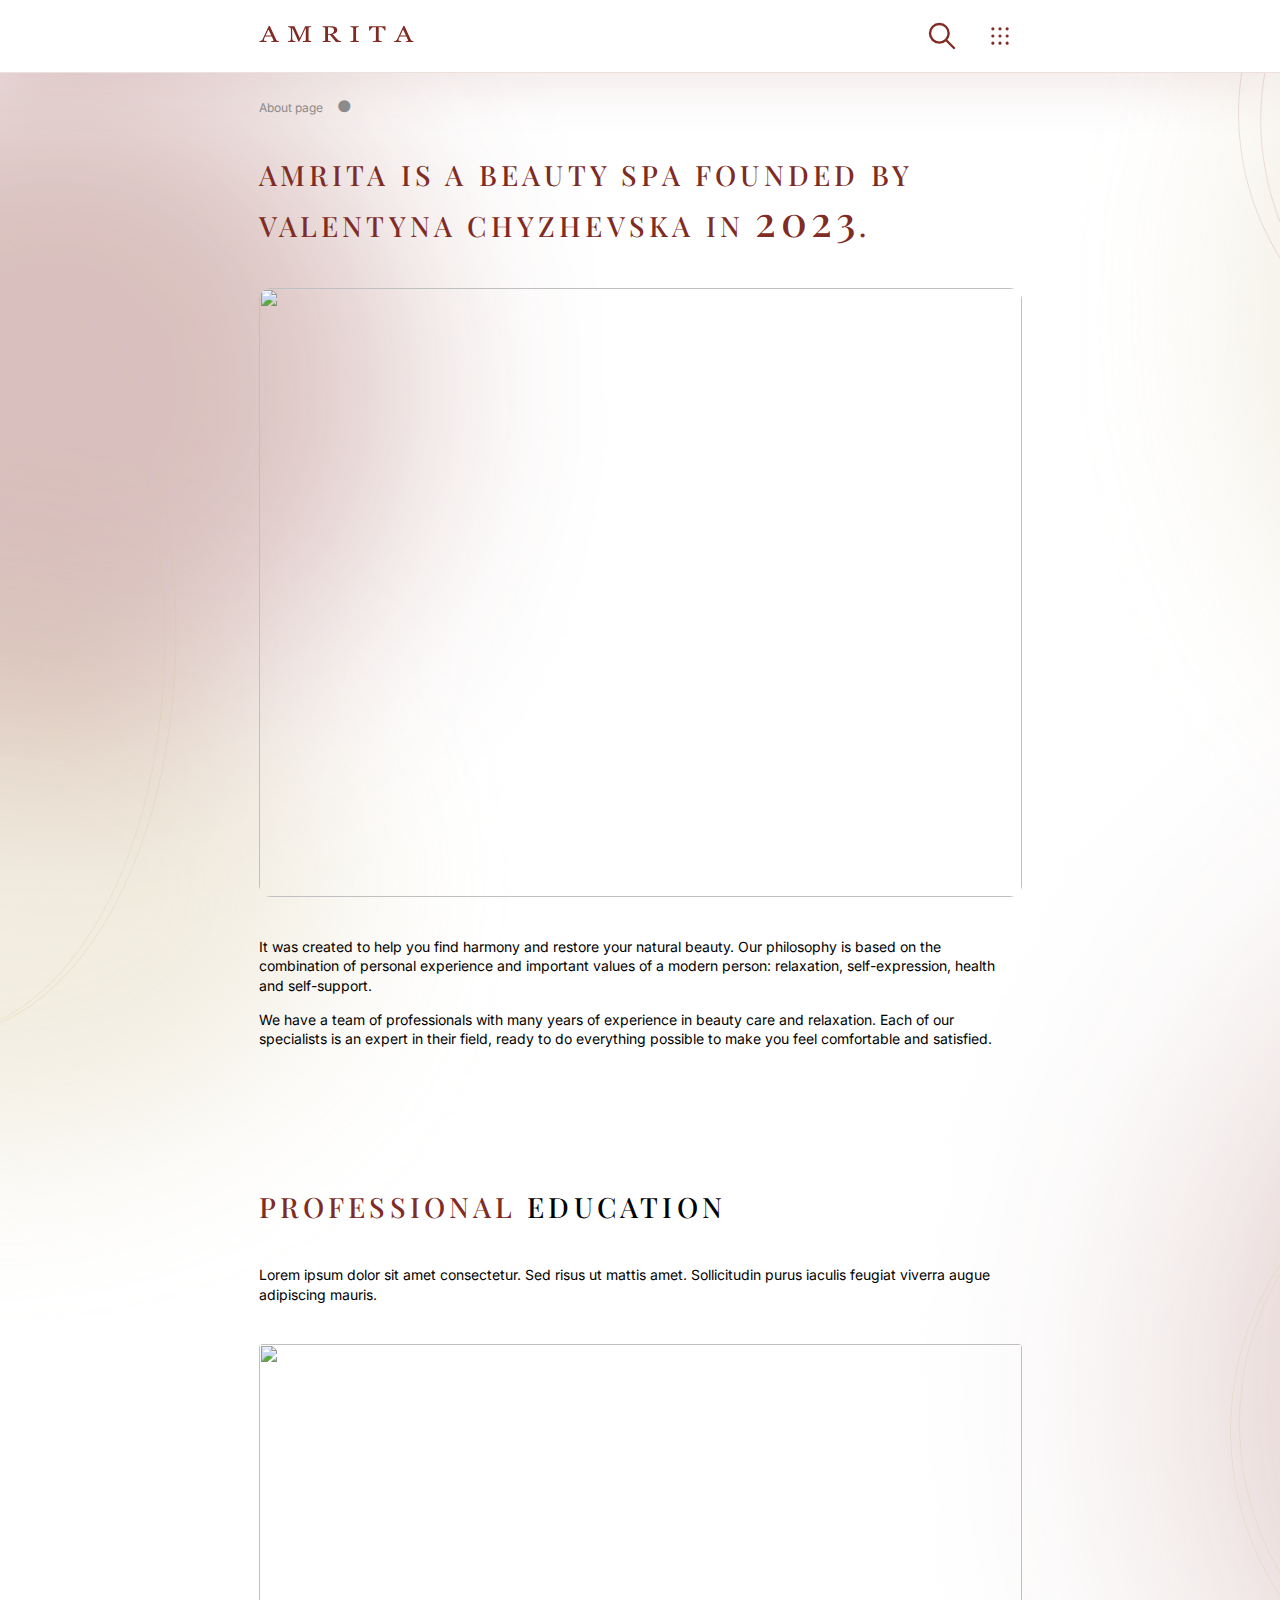
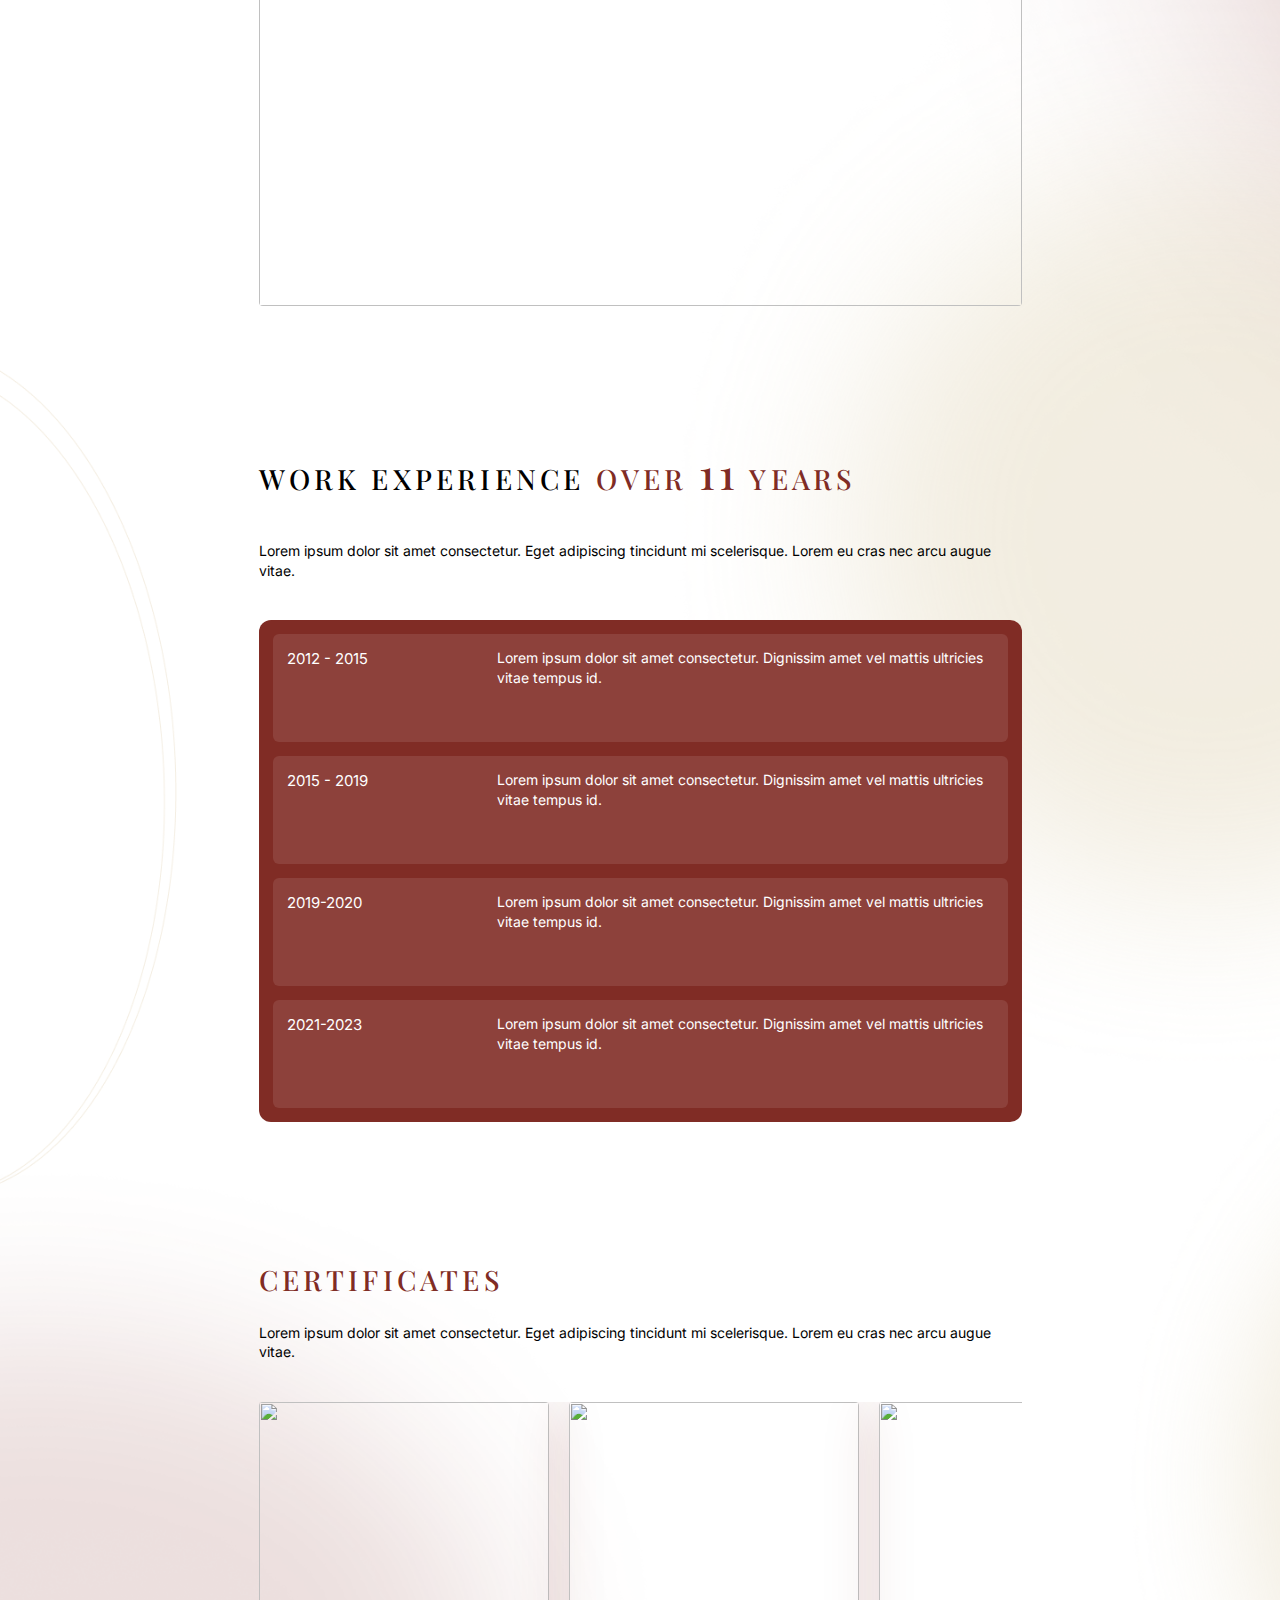
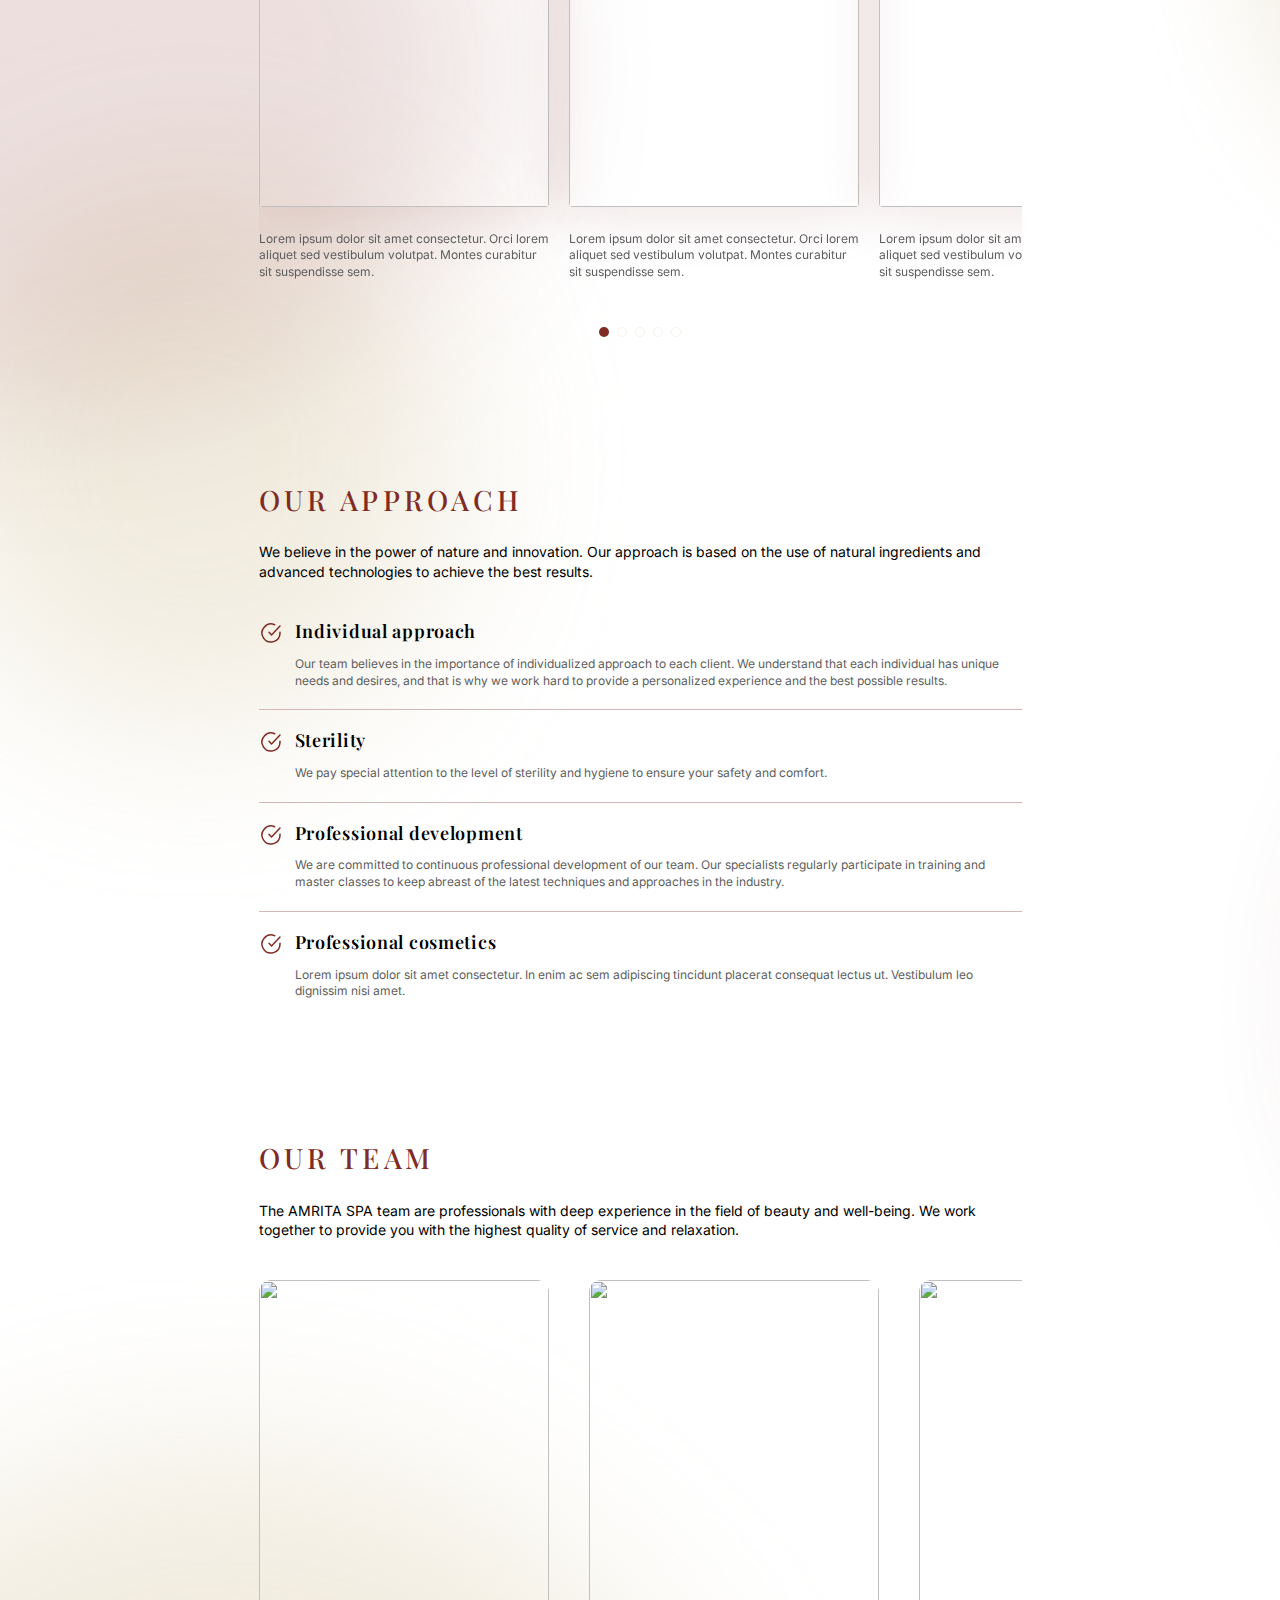
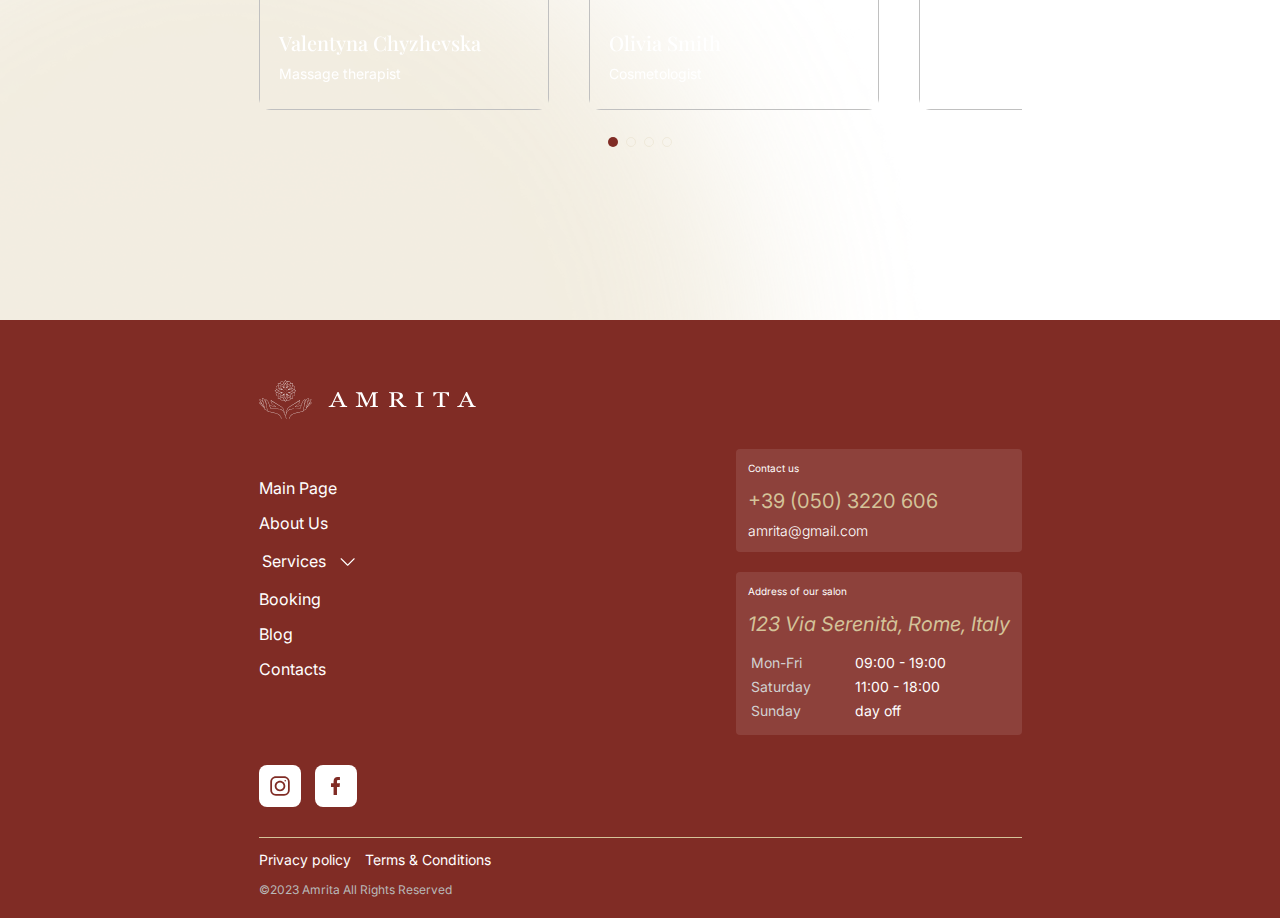
==== commit b3a1df6e: "fix icon search panel" ====
--- a/about.html
+++ b/about.html
@@ -76,8 +76,11 @@
       </div>
       <div class="header__buttons">
         <button class="header__button-search" id="js-open-panelSearch">
-          <svg width="32" height="32" class="search__button__icon" id="js-search-button-icon">
+          <svg width="32" height="32" class="search__button__icon-search">
             <use href="./images/icons_sprite.svg.svg#search"></use>
+          </svg>
+          <svg width="32" height="32" class="search__button__icon-close">
+            <use href="./images/icons_sprite.svg.svg#close-icon"></use>
           </svg>
         </button>
         <button class="header__button-menu js-open-menu">
@@ -93,7 +96,7 @@
           <label class="header__search-panel-label">
             <input type="text" name="search" placeholder="Search prochedure" class="search__input" />
             <button type="submit" class="search__button">
-              <svg width="20" height="20" class="search__button__icon">
+              <svg width="20" height="20" class="search__button__icon-search">
                 <use href="./images/icons_sprite.svg.svg#search"></use>
               </svg>
             </button>
--- a/css/style.css
+++ b/css/style.css
@@ -93,6 +93,9 @@
 }
 
 /*-----------------------------------------HEADER-------------------------------*/
+.header {
+  box-shadow: var(--main-box-shadow);
+}
 .container.head__container {
   padding-top: 18px;
   padding-bottom: 18px;
@@ -100,6 +103,12 @@
   display: flex;
   align-items: center;
   justify-content: space-between;
+}
+@media screen and (min-width: 843px) {
+  .container.head__container {
+    padding-top: 14px;
+    padding-bottom: 14px;
+  }
 }
 .header__decor {
   width: 100%;
@@ -219,13 +228,16 @@
 
   transition: var(--main-transition);
 }
-.search__button__icon{
+.search__button__icon, .search__button__icon-search{
   fill: transparent;
   stroke: var(--accent-color);
 }
 .search__button:hover .search__button__icon, .search__button:focus .search__button__icon{
   outline: none;
   stroke: var(--button-color-red-80);
+}
+.search__button__icon-close {
+  display: none;
 }
 
   /* ----select */
@@ -378,6 +390,7 @@
 /* TABLET SCREEN */
 @media screen and (min-width: 843px) {
   .main {
+    padding-top: 24px;
     background-image: url("../images/bg_md@1x.png");
   }
 }
@@ -389,6 +402,7 @@
 /* DESKTOP SCREEN */
 @media screen and (min-width: 1280px) {
   .main {
+    padding-top: 30px;
     background-image: url("../images/bg_lg@1x.png");
   }
 }
--- a/css/pagesStyles/main.css
+++ b/css/pagesStyles/main.css
@@ -12,7 +12,7 @@
 
 @media screen and (min-width: 1440px) {
   .circle-info {
-    margin-bottom: 44px;
+    margin-bottom: 40px;
   }
 }
 
@@ -93,6 +93,7 @@
 }
 
 .banner__swiper-slide {
+  position: relative;
   width: 100%;
   height: 100%;
 }
@@ -113,6 +114,17 @@
   position: relative;
   width: 100%;
   height: 520px;
+  overflow: hidden;
+}
+.banner__thumb::before{
+  content: '';
+  position: absolute;
+  top: 0;
+  left: 0;
+  width: 100%;
+  height: 100%;
+  border-radius: 12px;
+  background: linear-gradient(180deg, rgba(0, 0, 0, 0.40) 1.23%, rgba(0, 0, 0, 0.00) 69.92%);
 }
 
 @media screen and (min-width: 842px) {
@@ -240,6 +252,8 @@
 
 @media screen and (min-width: 1440px) {
   .tittle {
+    margin-bottom: 12px;
+
     font-size: 38px;
     letter-spacing: 3.8px;
   }
@@ -346,6 +360,9 @@
 
 .procedures__item.is-open .procedures__icon {
   stroke: var(--accent-color);
+}
+.procedures__icon.minus {
+  display: none;
 }
 
 .procedures__item-catalog {
@@ -493,7 +510,7 @@
 
 @media screen and (min-width: 1440px) {
   .popular__swiper-wrapper {
-    height: 648px;
+    height: 556px;
   }
 }
 
@@ -513,6 +530,16 @@
 .popular__thumb {
   width: 100%;
   height: 430px;
+}
+.popular__thumb::before{
+  content: '';
+  position: absolute;
+  top: 0;
+  left: 0;
+  width: 100%;
+  height: 100%;
+  border-radius: 12px;
+  background: linear-gradient(180deg, rgba(0, 0, 0, 0.40) 1.23%, rgba(0, 0, 0, 0.00) 69.92%);
 }
 
 @media screen and (min-width: 1440px) {
@@ -622,6 +649,11 @@
   .about__item:last-child {
     padding-bottom: 0;
     border-bottom: none;
+  }
+}
+@media screen and (max-width: 1439px) {
+  .about__item:first-child {
+    padding-top: 0;
   }
 }
 
@@ -781,6 +813,9 @@
 .toggle-button__icon {
   fill: var(--global-text-color);
   stroke: var(--text-color);
+}
+.toggle-button__icon.eye-off{
+  display: none;
 }
 
 .feedback__button-link {
@@ -954,7 +989,7 @@
   padding-bottom: 60px;
 
   background-color: rgba(127, 43, 37, 0.779);
-  box-shadow: 0px 4px 61px 0px rgba(127, 43, 37, 0.14);
+  box-shadow: var(--main-box-shadow);
 }
 
 @media screen and (min-width: 843px) {
@@ -983,12 +1018,19 @@
   font-size: 32px;
   line-height: 1.45;
   letter-spacing: 5.6px;
+  text-transform: uppercase;
   color: var(--global-text-color);
 }
 
 @media screen and (min-width: 843px) {
   .subscripe__title {
     text-align: center;
+  }
+}
+@media screen and (min-width: 1440px) {
+  .subscripe__title {
+    font-size: 38px;
+    letter-spacing: 3.8px;
   }
 }
 
@@ -1137,4 +1179,9 @@
   font-size: 12px;
   line-height: 1.4;
   color: var(--global-text-color);
+}
+@media screen and (min-width: 1440px) {
+  .subscripe__text-checkbox {
+    font-size: 14px;
+  }
 }--- a/css/pagesStyles/services.css
+++ b/css/pagesStyles/services.css
@@ -85,6 +85,7 @@
     align-self: start;
     border-radius: 6px;
     background-color: var(--global-text-color);
+    box-shadow: var(--main-box-shadow);
 }
 @media screen and (max-width: 1439px) {
     .filter-desctop {
@@ -348,7 +349,9 @@
 }
 
 @media screen and (min-width: 1440px) {
-    .tittle {
+    .title {
+        margin-bottom: 12px;
+
         font-size: 38px;
         letter-spacing: 3.8px;
     }
@@ -367,6 +370,8 @@
 
 @media screen and (min-width: 1440px) {
     .description {
+        margin-bottom: 20px;
+
         line-height: 1.6;
     }
 }
@@ -375,7 +380,6 @@
 .services-page__filter {
     margin-bottom: 40px;
 }
-
 .services-filter__buttons {
     margin-bottom: 20px;
     display: flex;
@@ -500,34 +504,22 @@
     color: var(--accent-color);
 }
 
+
 @media screen and (min-width: 1440px) {
     .services-page-filter__choice-list {
         display: none;
     }
 }
-
 .choice-list {
     display: flex;
     align-items: center;
-    justify-content: center;
+    justify-content: normal;
     flex-wrap: wrap;
-    gap: 16px;
-}
-
-@media screen and (min-width: 1440px) {
-    .choice-list {
-        justify-content: normal;
-        gap: 12px;
-    }
+    gap: 12px;
 }
 
 .choice-list__item {
-    width: 70px;
-}
-@media screen and (min-width: 1440px) {
-    .choice-list__item {
-        width: 62px;
-    }
+    display: none;
 }
 
 .choice-list__button {
@@ -544,6 +536,10 @@
     .choice-list__button {
         padding: 0;
     }
+}
+.choice-list__icon{
+    width: 20px;
+    height: 20px;
 }
 .choice-list__button-text {
     font-size: 14px;
@@ -573,7 +569,7 @@
     flex-wrap: wrap;
     gap: 40px 10px;
 }
-@media screen and (min-width: 1440px) {
+@media screen and (min-width: 843px) {
     .services-page__list {
         gap: 40px 20px;
     }
--- a/css/pagesStyles/service.css
+++ b/css/pagesStyles/service.css
@@ -193,7 +193,7 @@
     background-color: var(--button-color-red-80);
     color: var(--global-text-color);
 }
-.calculator-dropdouwn__button:active {
+.calculator__dropdouwn-button-box.selected .calculator-dropdouwn__button{
     border: none;
     background-color: var(--accent-color);
     color: var(--global-text-color);
@@ -534,11 +534,7 @@
 }
 .swiper-pagination.feedback-procedure__swiper-pagination {
     bottom: 0;
-}
-@media screen and (min-width: 843px) {
-    .swiper-pagination.feedback-procedure__swiper-pagination {
-        position: absolute;
-    }
+    position: absolute;
 }
 .swiper-pagination-bullet {
     width: 10px;
@@ -574,6 +570,7 @@
 @media screen and (min-width: 1440px) {
     .faq__section {
         max-width: 590px;
+        margin-bottom: 0;
     }
 }
 
@@ -632,6 +629,9 @@
 }
 .faq-section__list-item.is-open .faq-section__item-icon {
     stroke: var(--global-text-color);
+}
+.faq-section__item-icon.minus {
+    display: none;
 }
 .faq-section__item-dropdown {
     padding: 20px;
@@ -697,7 +697,7 @@
     font-size: 16px;
     color: var(--accent-color);
 }
-@media screen and (min-width: 1440px) {
+@media screen and (min-width: 843px) {
     .questions-section__input.margin-style {
         margin-bottom: 40px;
     }
@@ -745,6 +745,6 @@
 
 @media screen and (min-width: 1440px) {
     .swiper-pagination.popular__swiper-pagination {
-        position: absolute;
+        position: static;
     }
 }--- a/css/pagesStyles/about.css
+++ b/css/pagesStyles/about.css
@@ -71,6 +71,7 @@
 }
 @media screen and (min-width: 1440px) {
     .description.about-us__description {
+        font-size: 16px;
         display: block;
     }
 }
@@ -84,11 +85,13 @@
 @media screen and (min-width: 843px) {
     .about-us__thumb {
         height: 609px;
+        margin-bottom: 40px;
     }
 }
 @media screen and (min-width: 1440px) {
     .about-us__thumb {
         width: 550px;
+        margin-bottom: 0;
     }
 }
 .about-us__thumb > img {
@@ -186,7 +189,7 @@
 
 .swiper.certificates__swiper {
     width: 100%;
-    height: 530px;
+    height: 540px;
 }
 @media screen and (min-width: 1440px) {
     .swiper.certificates__swiper {
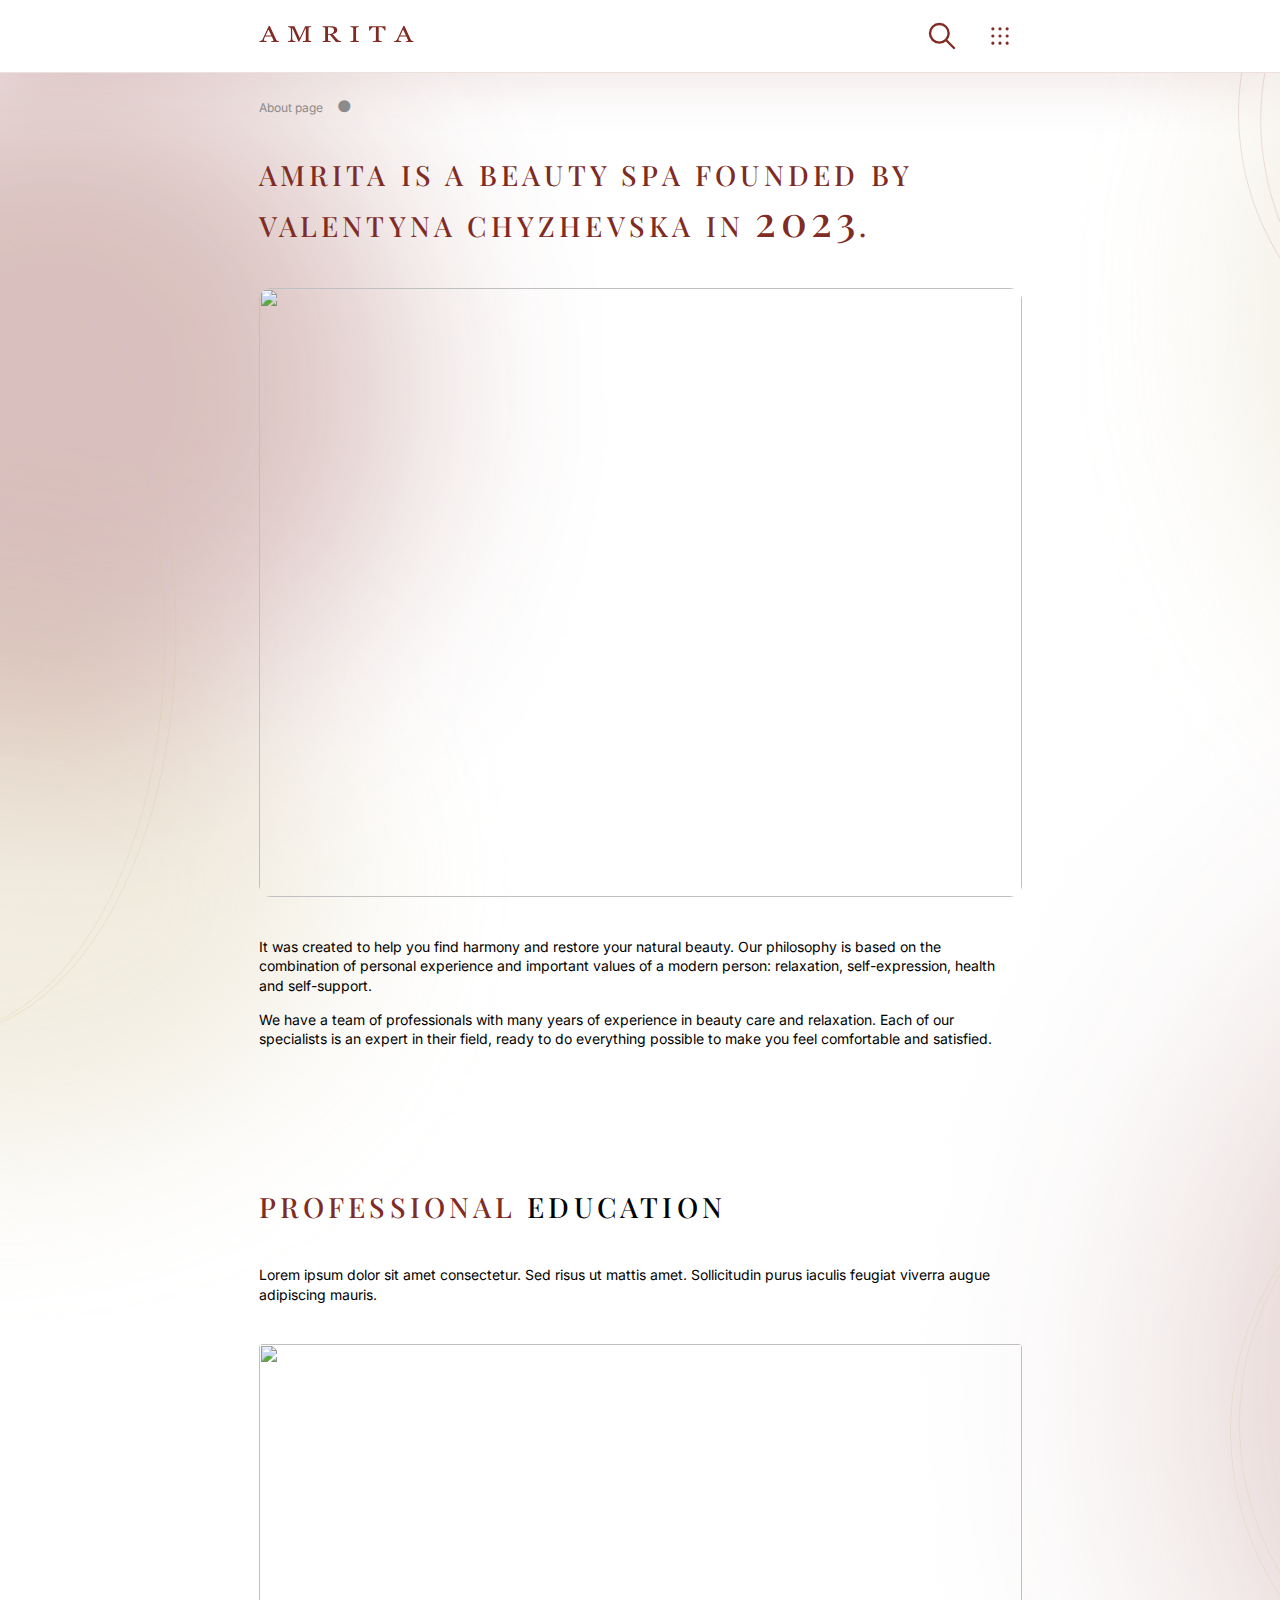
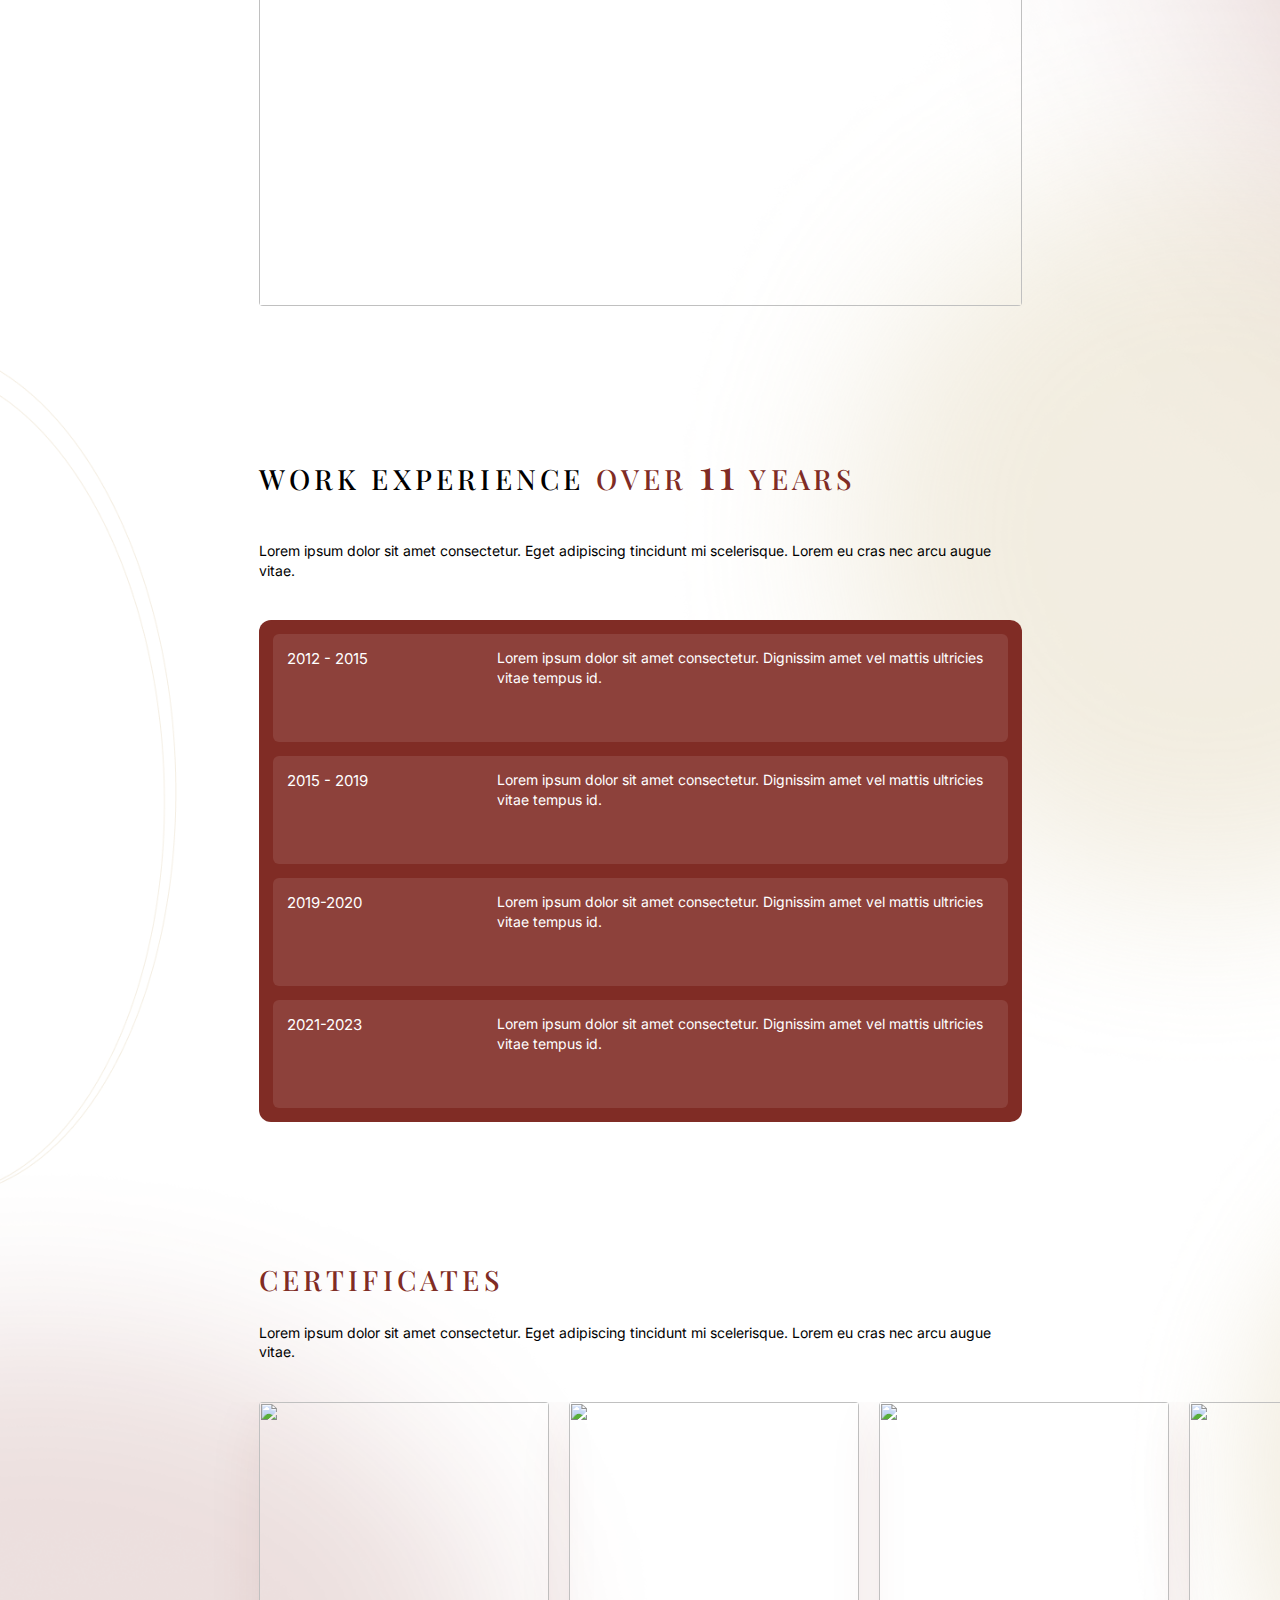
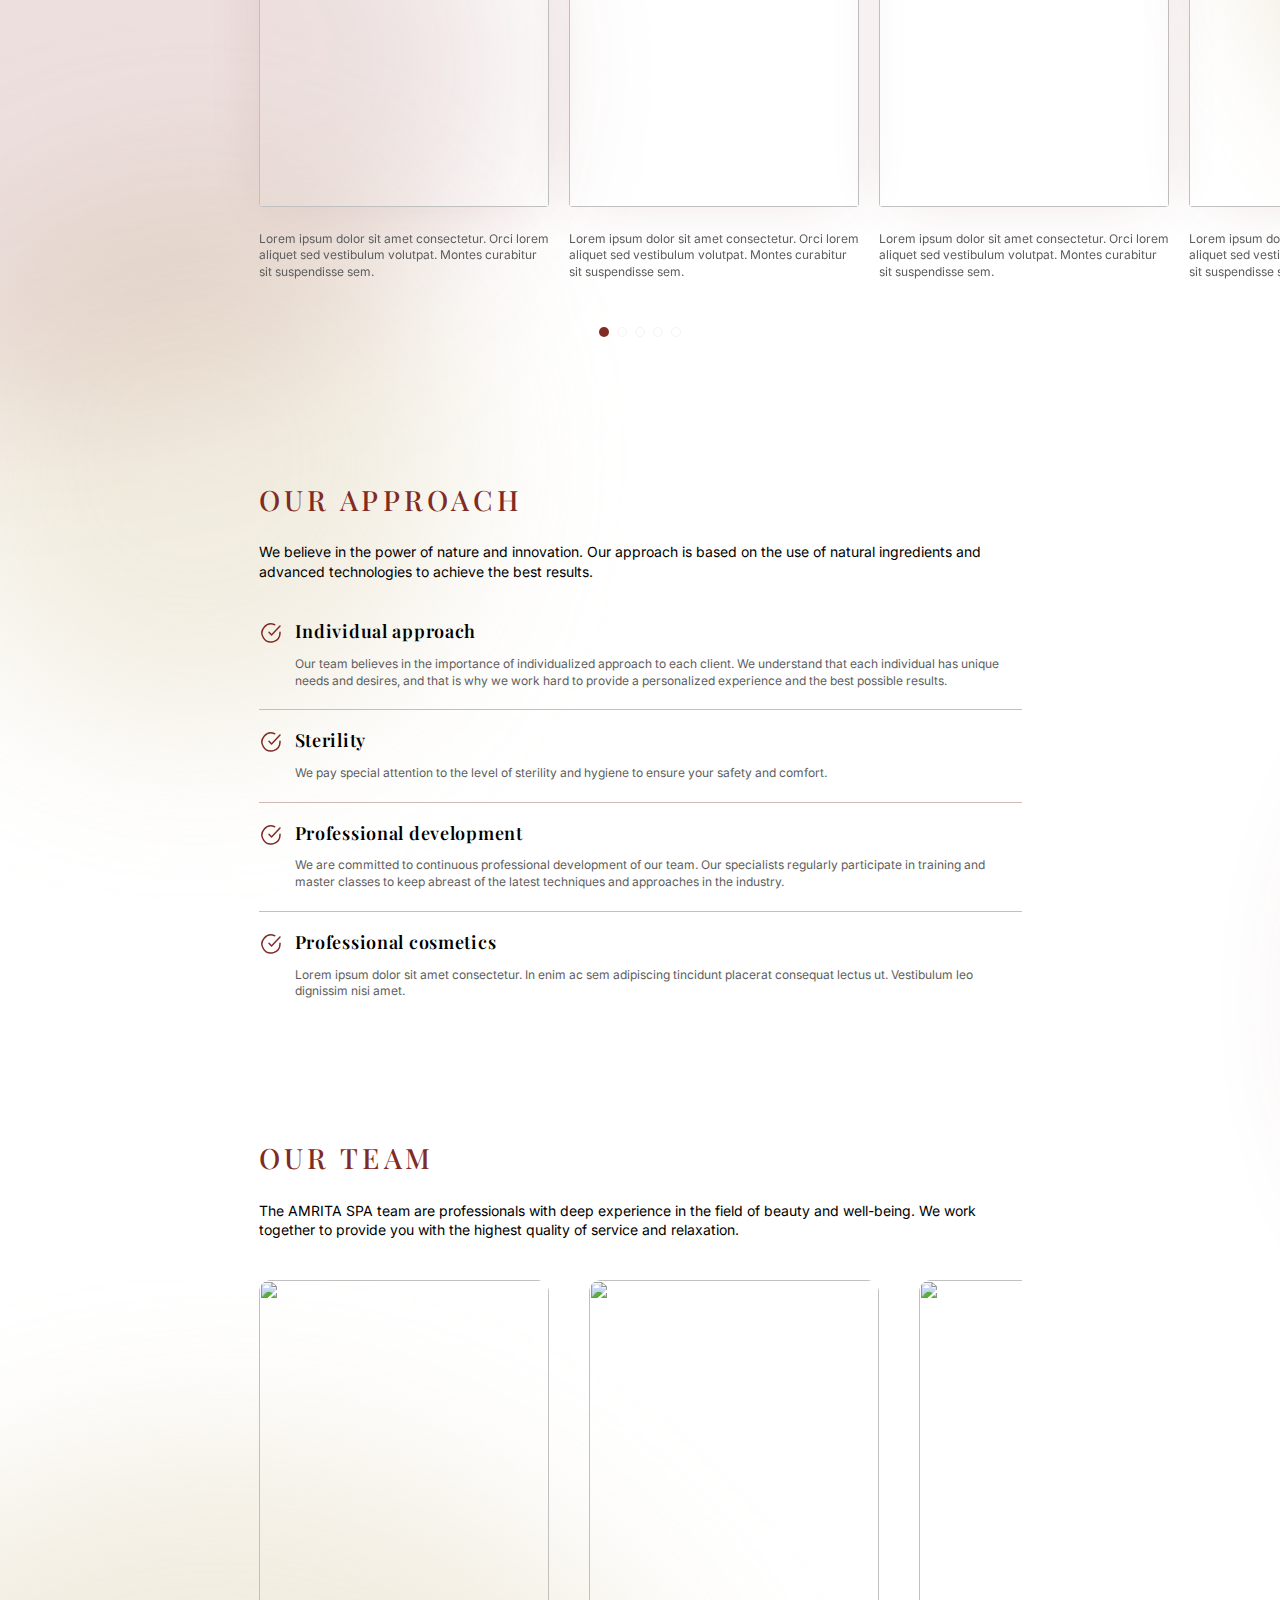
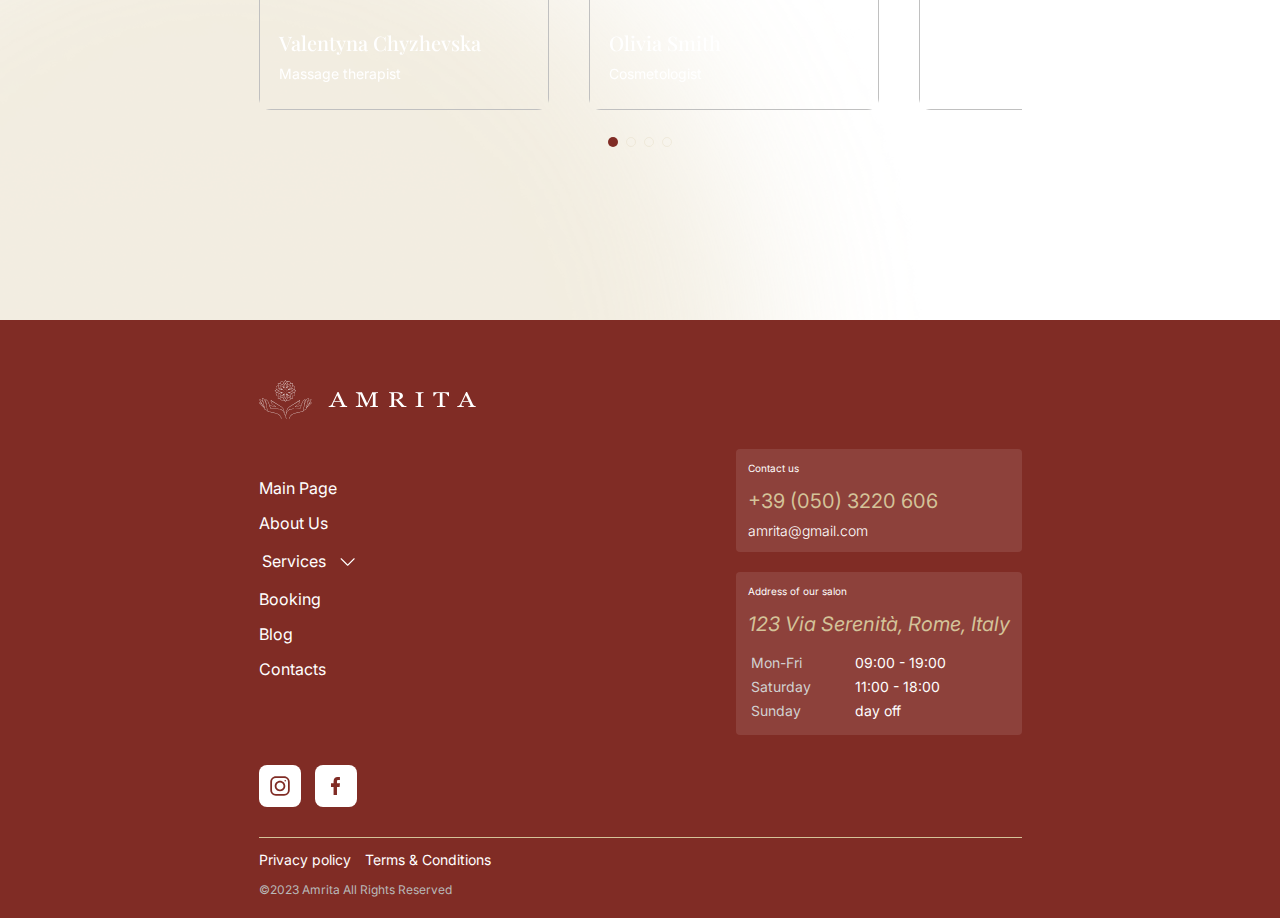
==== commit e7fd5c5b: "fix style box-shadow" ====
--- a/about.html
+++ b/about.html
@@ -235,6 +235,7 @@
                     Lorem ipsum dolor sit amet consectetur. Eget adipiscing tincidunt mi scelerisque. Lorem eu cras nec arcu augue vitae.
                   </p>
             </div>
+          </div>
             <div class="swiper certificates__swiper">
               <div class="swiper-wrapper certificates__wrapper">
                 <div class="swiper-slide certificates__slide">
@@ -270,7 +271,6 @@
               </div>
               <div class="swiper-pagination certificates__pagination"></div>
             </div>
-        </div>
     </section>
     <!---------------------------APPROACH------------------------>
     <section class="sections approach">
--- a/css/pagesStyles/main.css
+++ b/css/pagesStyles/main.css
@@ -688,12 +688,26 @@
   min-height: 281px;
   width: 100%;
   margin-bottom: 30px;
+  overflow-y: visible;
+  padding-left: calc((100% - 350px) / 2);
+  padding-right: calc((100% - 350px) / 2);
 }
 
 @media screen and (min-width: 843px) {
   .feedback__swiper {
     min-height: 301px;
     margin-bottom: 40px;
+    padding-left: calc((100% - 763px) / 2);
+    padding-right: calc((100% - 763px) / 2);
+  }
+}
+@media screen and (min-width: 1440px) {
+  .feedback__swiper {
+    min-height: 301px;
+    margin-bottom: 40px;
+    padding-left: calc((100% - 1280px) / 2);
+    padding-right: calc((100% - 1280px) / 2);
+    overflow-y: visible;
   }
 }
 
--- a/css/pagesStyles/service.css
+++ b/css/pagesStyles/service.css
@@ -104,21 +104,44 @@
         gap: 40px;
     }
 }
+
+.test{
+    width: 100%;
+    border-radius: 6px;
+    box-shadow: var(--main-box-shadow);
+}
+@media screen and (min-width: 843px) {
+    .test{
+        width: 50%;
+    }
+}
+@media screen and (min-width: 1440px) {
+    .test{
+        width: 100%;
+    }
+}
+
 .calculator__dropdouwn {
+    height: 100%;
     margin-bottom: 24px;
     border-radius: 6px;
     border-bottom-left-radius: 0;
     border-bottom-right-radius: 0;
     background-color: var(--global-text-color);
-    box-shadow: var(--main-box-shadow);
 }
 .calculator__dropdouwn.is-open{
     margin-bottom: 134px;
 }
+@media screen and (min-width: 843px) {
+    .calculator__dropdouwn.is-open{
+        margin-bottom: 110px;
+    }
+}
 
 @media screen and (min-width: 843px) {
     .calculator__dropdouwn {
-        width: 50%;
+        width: 100%;
+        height: 100%;
         margin-bottom: 0;
     }
 }
@@ -215,6 +238,9 @@
         width: 50%;
         margin-top: 0;
         padding-left: 40px;
+        display: flex;
+        flex-direction: column;
+        justify-content: flex-end;
     }
 }
 @media screen and (min-width: 1440px) {
@@ -428,7 +454,6 @@
     }
 }
 .swiper.feedback-procedure__swiper {
-    width: 350px;
     height: 573px;
 }
 @media screen and (min-width: 843px) {
--- a/css/pagesStyles/about.css
+++ b/css/pagesStyles/about.css
@@ -190,10 +190,21 @@
 .swiper.certificates__swiper {
     width: 100%;
     height: 540px;
+    padding-left: calc((100% - 350px) / 2);
+    padding-right: calc((100% - 350px) / 2);
+    overflow-y: visible;
+}
+@media screen and (min-width: 843px) {
+    .swiper.certificates__swiper {
+        padding-left: calc((100% - 763px) / 2);
+        padding-right: calc((100% - 763px) / 2);
+    }
 }
 @media screen and (min-width: 1440px) {
     .swiper.certificates__swiper {
         height: 626px;
+        width: 1280px;
+        padding: 0;
     }
 }
 
@@ -224,7 +235,7 @@
     margin-bottom: 24px;
     overflow: hidden;
     border-radius: 4px;
-    box-shadow: 0px 4px 61px 0px rgba(127, 43, 37, 0.14);
+    box-shadow: 0px 4px 61px -15px rgba(127, 43, 37, 0.14);
 }
 @media screen and (min-width: 1440px) {
     .certificates-slide__thumb {
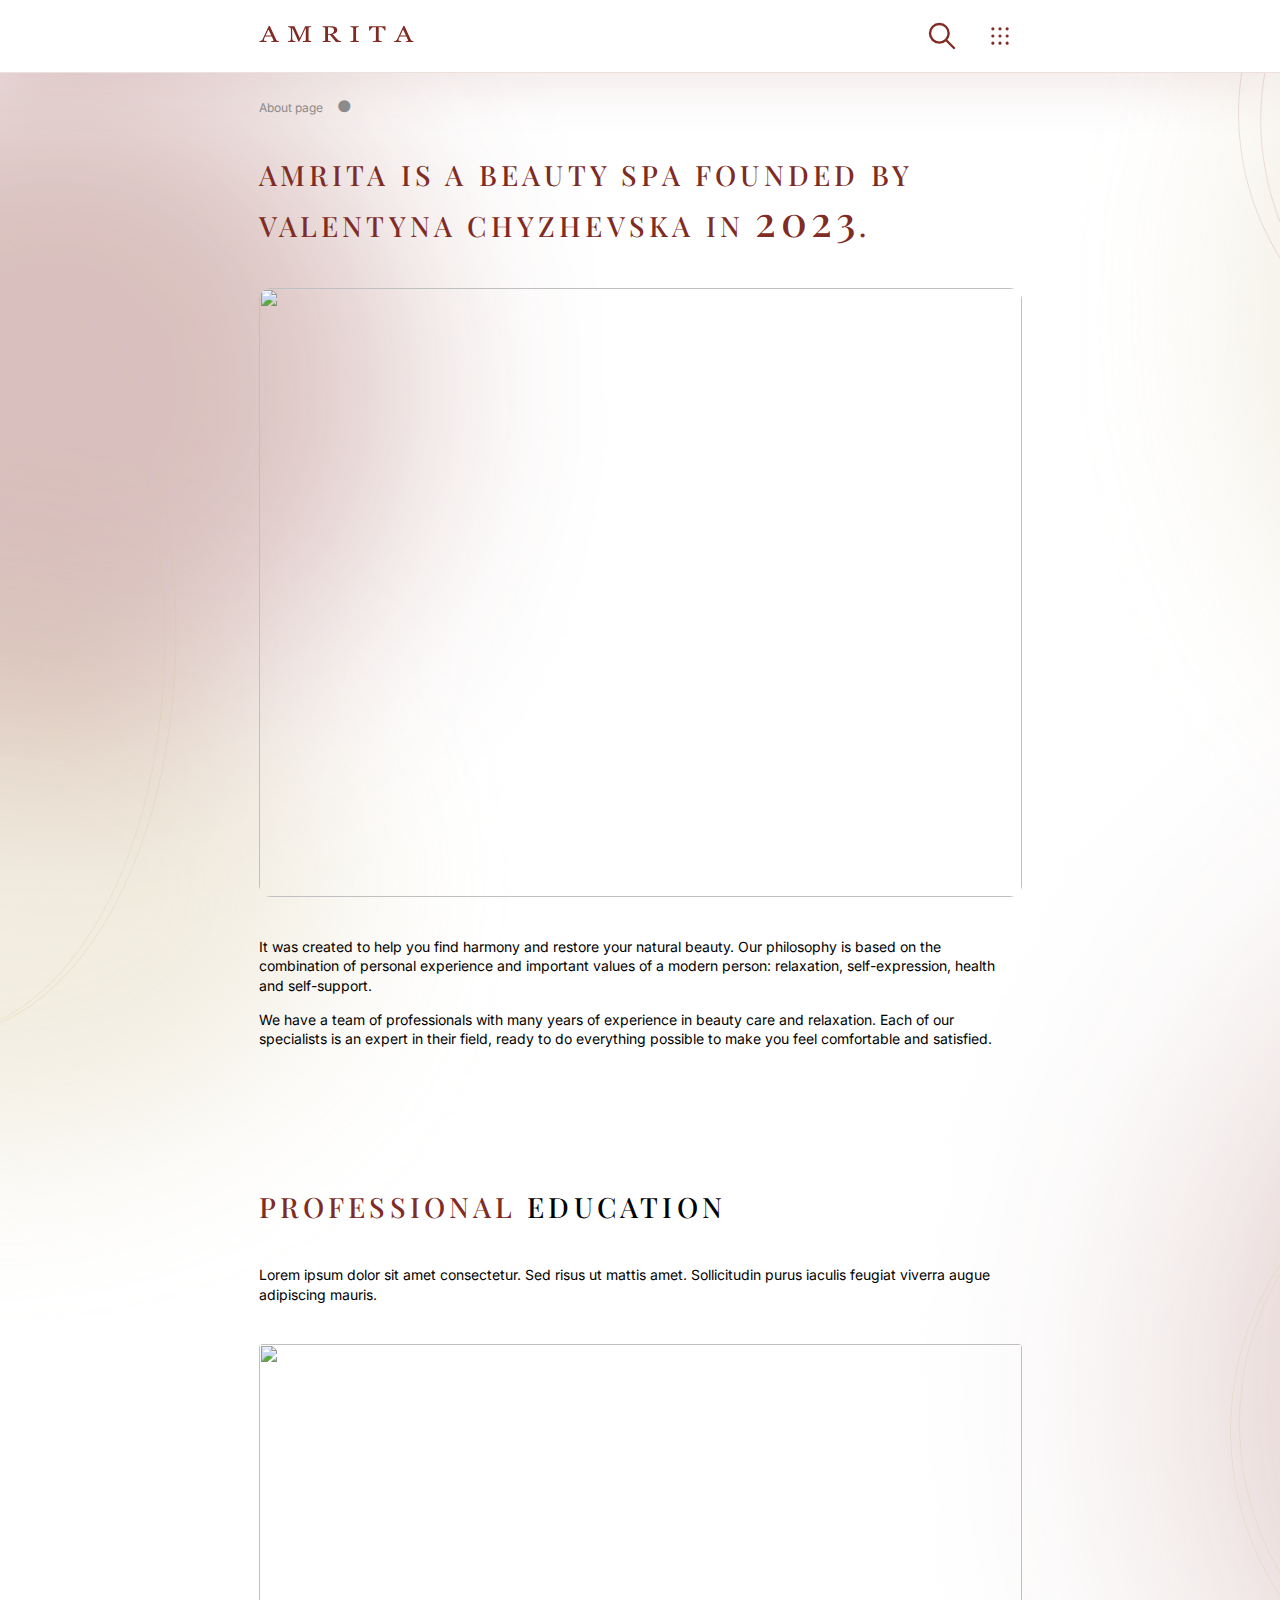
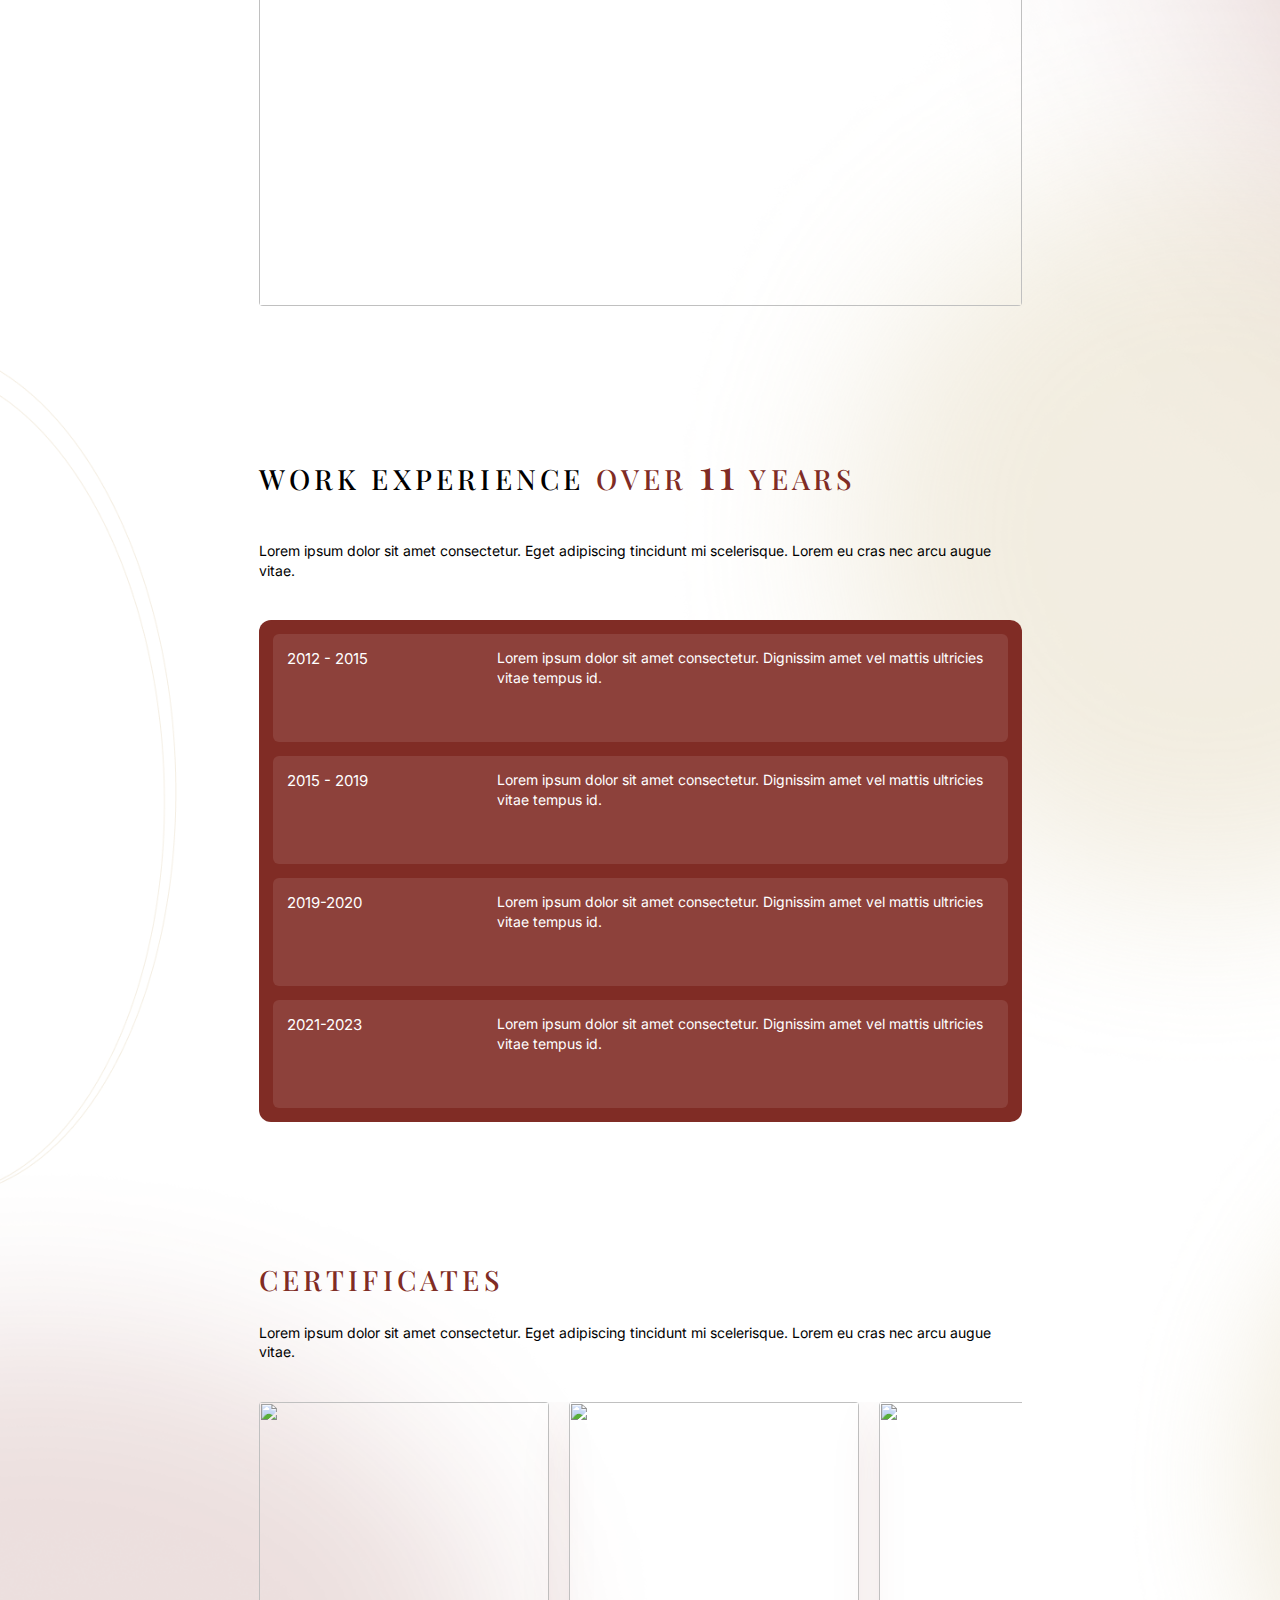
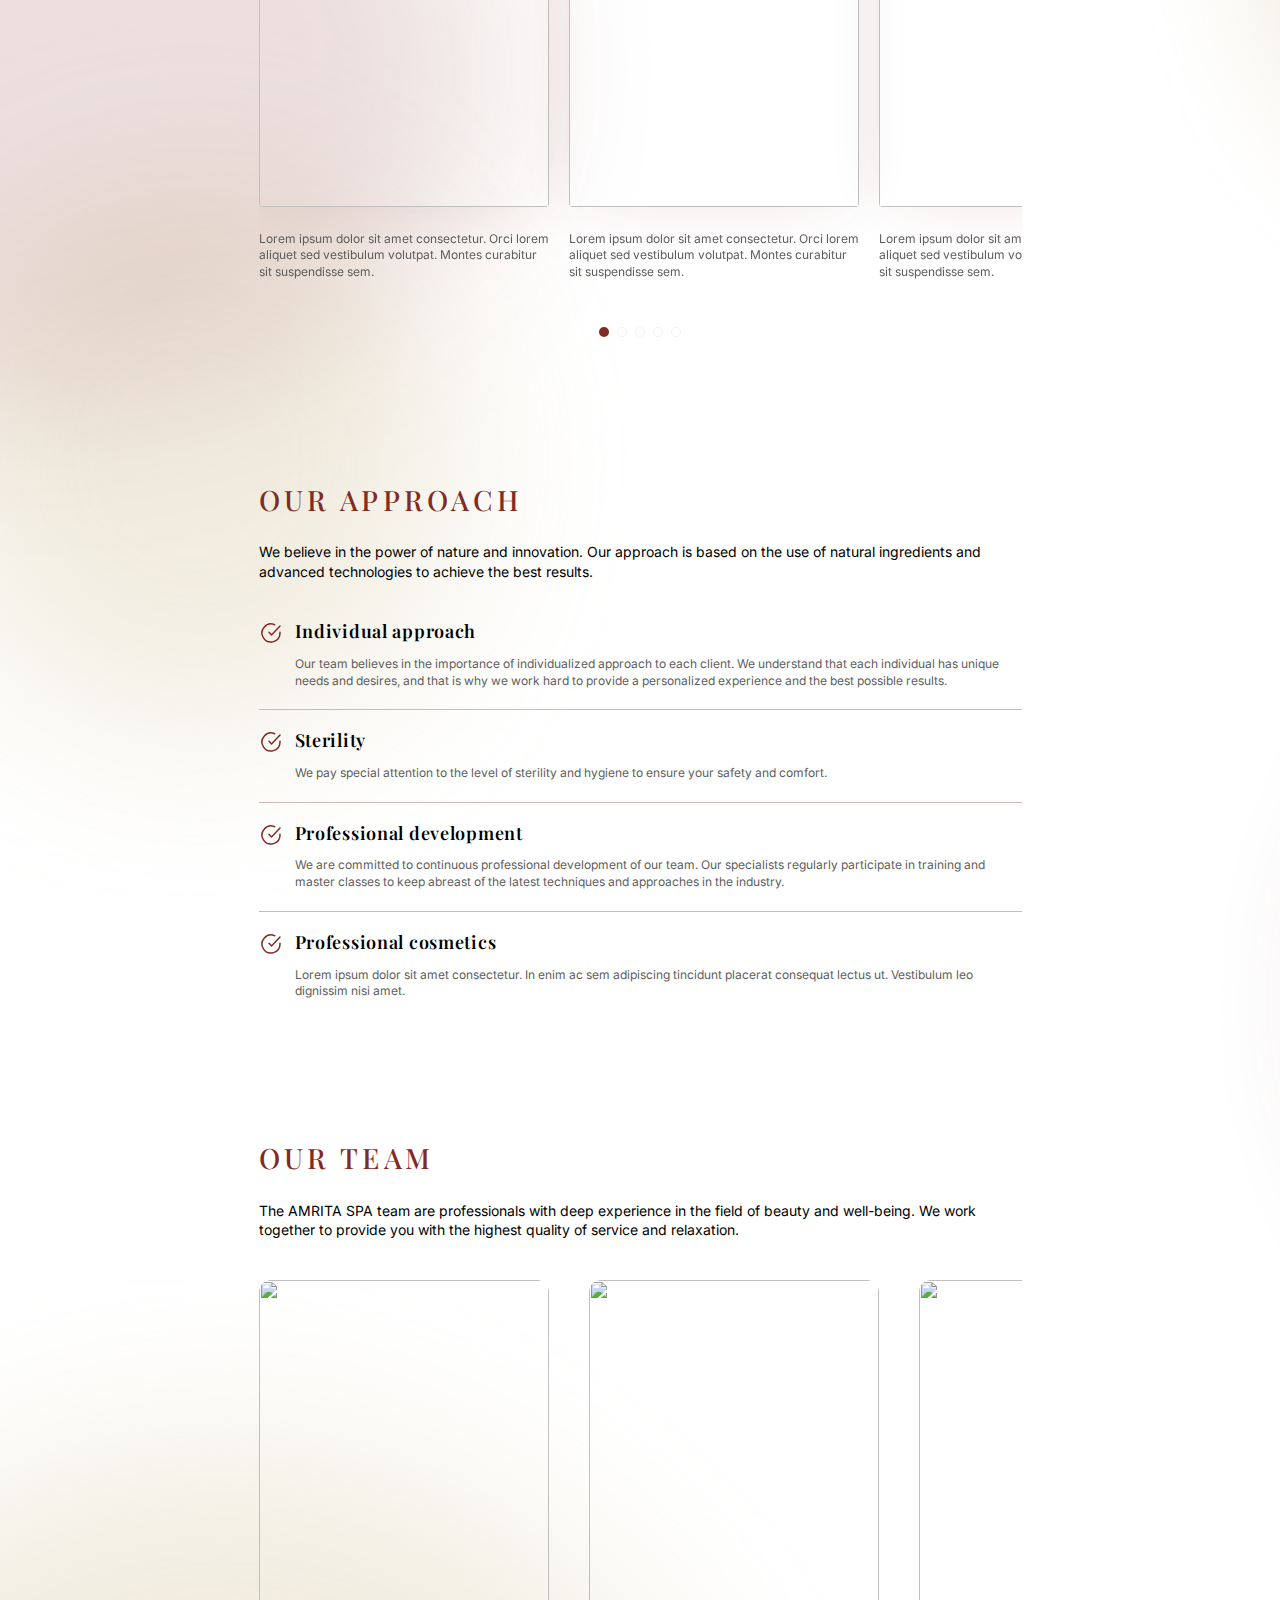
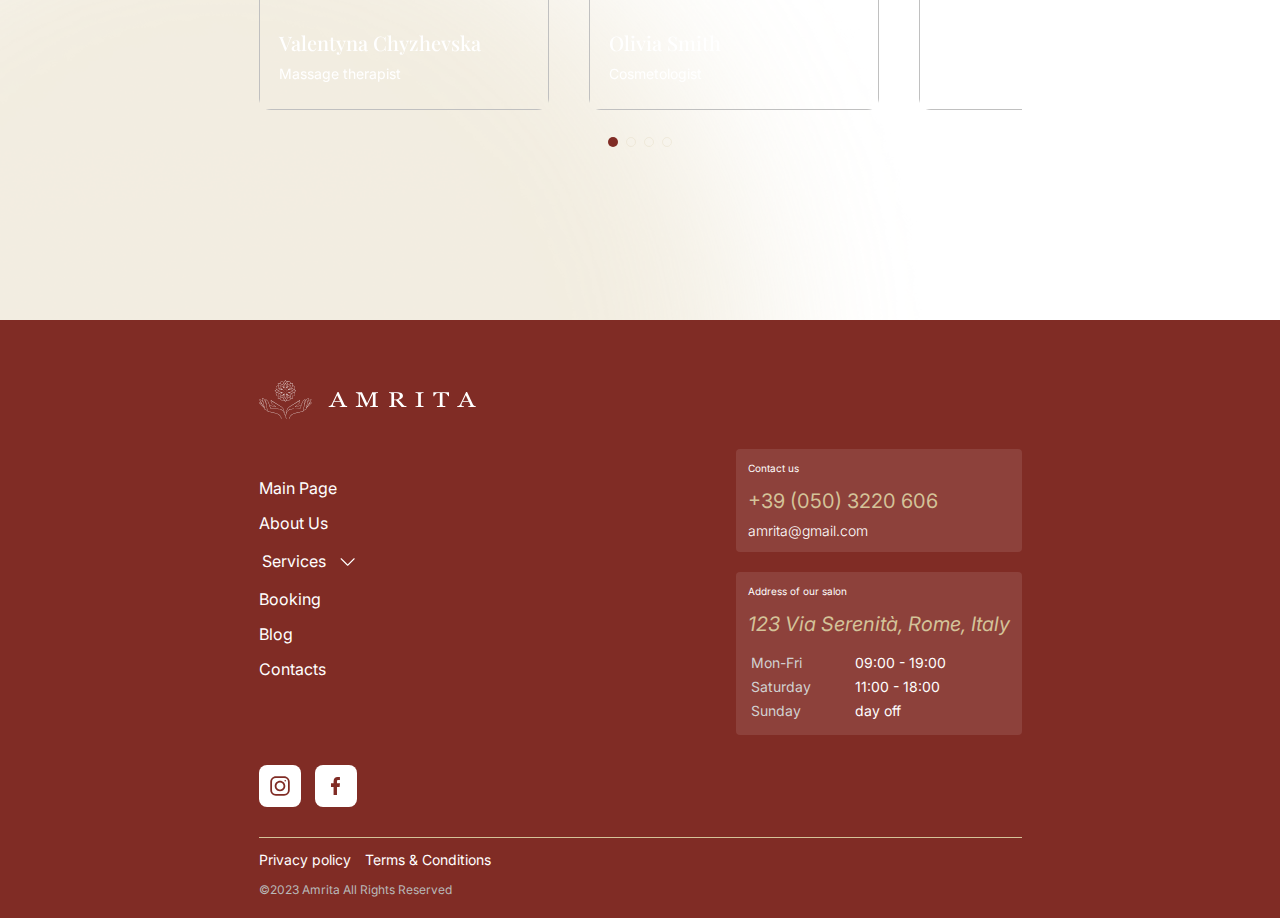
==== commit 3289280f: "added subcategories mob/tablet" ====
--- a/about.html
+++ b/about.html
@@ -107,35 +107,705 @@
       <ul class="services__list">
         <li class="services__item">
           <button type="button" class="services__button">Body massage</button>
+          <div class="subservices__container">
+            <ul class="subservices__list">
+              <li class="subservices__item">
+                <div class="subservices__thumb">
+                  <img src="https://t4.ftcdn.net/jpg/04/73/25/49/360_F_473254957_bxG9yf4ly7OBO5I0O5KABlN930GwaMQz.jpg"
+                    alt="Decontracting">
+                </div>
+                <p class="subservices__name">Decontracting</p>
+              </li>
+              <li class="subservices__item">
+                <div class="subservices__thumb">
+                  <img src="https://t4.ftcdn.net/jpg/04/73/25/49/360_F_473254957_bxG9yf4ly7OBO5I0O5KABlN930GwaMQz.jpg"
+                    alt="Vodder lymph drainage">
+                </div>
+                <p class="subservices__name">Vodder lymph drainage</p>
+              </li>
+              <li class="subservices__item">
+                <div class="subservices__thumb">
+                  <img src="https://t4.ftcdn.net/jpg/04/73/25/49/360_F_473254957_bxG9yf4ly7OBO5I0O5KABlN930GwaMQz.jpg"
+                    alt="Anticellulite">
+                </div>
+                <p class="subservices__name">Anticellulite</p>
+              </li>
+              <li class="subservices__item">
+                <div class="subservices__thumb">
+                  <img src="https://t4.ftcdn.net/jpg/04/73/25/49/360_F_473254957_bxG9yf4ly7OBO5I0O5KABlN930GwaMQz.jpg"
+                    alt="Relaxing">
+                </div>
+                <p class="subservices__name">Relaxing</p>
+              </li>
+              <li class="subservices__item">
+                <div class="subservices__thumb">
+                  <img src="https://t4.ftcdn.net/jpg/04/73/25/49/360_F_473254957_bxG9yf4ly7OBO5I0O5KABlN930GwaMQz.jpg"
+                    alt="Decontracting">
+                </div>
+                <p class="subservices__name">Relaxing Ayurvedic</p>
+              </li>
+              <li class="subservices__item">
+                <div class="subservices__thumb">
+                  <img src="https://t4.ftcdn.net/jpg/04/73/25/49/360_F_473254957_bxG9yf4ly7OBO5I0O5KABlN930GwaMQz.jpg"
+                    alt="Decontracting">
+                </div>
+                <p class="subservices__name">Relaxing Hawaiian</p>
+              </li>
+              <li class="subservices__item">
+                <div class="subservices__thumb">
+                  <img src="https://t4.ftcdn.net/jpg/04/73/25/49/360_F_473254957_bxG9yf4ly7OBO5I0O5KABlN930GwaMQz.jpg"
+                    alt="Decontracting">
+                </div>
+                <p class="subservices__name">Foot reflexology</p>
+              </li>
+              <li class="subservices__item">
+                <div class="subservices__thumb">
+                  <img src="https://t4.ftcdn.net/jpg/04/73/25/49/360_F_473254957_bxG9yf4ly7OBO5I0O5KABlN930GwaMQz.jpg"
+                    alt="Decontracting">
+                </div>
+                <p class="subservices__name">Cranio-sacral technique</p>
+              </li>
+              <li class="subservices__item">
+                <div class="subservices__thumb">
+                  <img src="https://t4.ftcdn.net/jpg/04/73/25/49/360_F_473254957_bxG9yf4ly7OBO5I0O5KABlN930GwaMQz.jpg"
+                    alt="Decontracting">
+                </div>
+                <p class="subservices__name">Jar technique</p>
+              </li>
+            </ul>
+          </div>
         </li>
         <li class="services__item">
           <button type="button" class="services__button">Face massage</button>
+          <div class="subservices__container">
+            <ul class="subservices__list">
+              <li class="subservices__item">
+                <div class="subservices__thumb">
+                  <img src="https://t4.ftcdn.net/jpg/04/73/25/49/360_F_473254957_bxG9yf4ly7OBO5I0O5KABlN930GwaMQz.jpg"
+                    alt="Decontracting">
+                </div>
+                <p class="subservices__name">Decontracting2</p>
+              </li>
+              <li class="subservices__item">
+                <div class="subservices__thumb">
+                  <img src="https://t4.ftcdn.net/jpg/04/73/25/49/360_F_473254957_bxG9yf4ly7OBO5I0O5KABlN930GwaMQz.jpg"
+                    alt="Vodder lymph drainage">
+                </div>
+                <p class="subservices__name">Vodder lymph drainage2</p>
+              </li>
+              <li class="subservices__item">
+                <div class="subservices__thumb">
+                  <img src="https://t4.ftcdn.net/jpg/04/73/25/49/360_F_473254957_bxG9yf4ly7OBO5I0O5KABlN930GwaMQz.jpg"
+                    alt="Anticellulite">
+                </div>
+                <p class="subservices__name">Anticellulite2</p>
+              </li>
+              <li class="subservices__item">
+                <div class="subservices__thumb">
+                  <img src="https://t4.ftcdn.net/jpg/04/73/25/49/360_F_473254957_bxG9yf4ly7OBO5I0O5KABlN930GwaMQz.jpg"
+                    alt="Relaxing">
+                </div>
+                <p class="subservices__name">Relaxing2</p>
+              </li>
+              <li class="subservices__item">
+                <div class="subservices__thumb">
+                  <img src="https://t4.ftcdn.net/jpg/04/73/25/49/360_F_473254957_bxG9yf4ly7OBO5I0O5KABlN930GwaMQz.jpg"
+                    alt="Decontracting">
+                </div>
+                <p class="subservices__name">Relaxing Ayurvedic2</p>
+              </li>
+              <li class="subservices__item">
+                <div class="subservices__thumb">
+                  <img src="https://t4.ftcdn.net/jpg/04/73/25/49/360_F_473254957_bxG9yf4ly7OBO5I0O5KABlN930GwaMQz.jpg"
+                    alt="Decontracting">
+                </div>
+                <p class="subservices__name">Relaxing Hawaiian2</p>
+              </li>
+              <li class="subservices__item">
+                <div class="subservices__thumb">
+                  <img src="https://t4.ftcdn.net/jpg/04/73/25/49/360_F_473254957_bxG9yf4ly7OBO5I0O5KABlN930GwaMQz.jpg"
+                    alt="Decontracting">
+                </div>
+                <p class="subservices__name">Foot reflexology2</p>
+              </li>
+              <li class="subservices__item">
+                <div class="subservices__thumb">
+                  <img src="https://t4.ftcdn.net/jpg/04/73/25/49/360_F_473254957_bxG9yf4ly7OBO5I0O5KABlN930GwaMQz.jpg"
+                    alt="Decontracting">
+                </div>
+                <p class="subservices__name">Cranio-sacral technique2</p>
+              </li>
+              <li class="subservices__item">
+                <div class="subservices__thumb">
+                  <img src="https://t4.ftcdn.net/jpg/04/73/25/49/360_F_473254957_bxG9yf4ly7OBO5I0O5KABlN930GwaMQz.jpg"
+                    alt="Decontracting">
+                </div>
+                <p class="subservices__name">Jar technique2</p>
+              </li>
+            </ul>
+          </div>
         </li>
         <li class="services__item">
           <button type="button" class="services__button">Body care</button>
+          <div class="subservices__container">
+            <ul class="subservices__list">
+              <li class="subservices__item">
+                <div class="subservices__thumb">
+                  <img src="https://t4.ftcdn.net/jpg/04/73/25/49/360_F_473254957_bxG9yf4ly7OBO5I0O5KABlN930GwaMQz.jpg"
+                    alt="Decontracting">
+                </div>
+                <p class="subservices__name">Decontracting3</p>
+              </li>
+              <li class="subservices__item">
+                <div class="subservices__thumb">
+                  <img src="https://t4.ftcdn.net/jpg/04/73/25/49/360_F_473254957_bxG9yf4ly7OBO5I0O5KABlN930GwaMQz.jpg"
+                    alt="Vodder lymph drainage">
+                </div>
+                <p class="subservices__name">Vodder lymph drainage3</p>
+              </li>
+              <li class="subservices__item">
+                <div class="subservices__thumb">
+                  <img src="https://t4.ftcdn.net/jpg/04/73/25/49/360_F_473254957_bxG9yf4ly7OBO5I0O5KABlN930GwaMQz.jpg"
+                    alt="Anticellulite">
+                </div>
+                <p class="subservices__name">Anticellulite3</p>
+              </li>
+              <li class="subservices__item">
+                <div class="subservices__thumb">
+                  <img src="https://t4.ftcdn.net/jpg/04/73/25/49/360_F_473254957_bxG9yf4ly7OBO5I0O5KABlN930GwaMQz.jpg"
+                    alt="Relaxing">
+                </div>
+                <p class="subservices__name">Relaxing3</p>
+              </li>
+              <li class="subservices__item">
+                <div class="subservices__thumb">
+                  <img src="https://t4.ftcdn.net/jpg/04/73/25/49/360_F_473254957_bxG9yf4ly7OBO5I0O5KABlN930GwaMQz.jpg"
+                    alt="Decontracting">
+                </div>
+                <p class="subservices__name">Relaxing Ayurvedic3</p>
+              </li>
+              <li class="subservices__item">
+                <div class="subservices__thumb">
+                  <img src="https://t4.ftcdn.net/jpg/04/73/25/49/360_F_473254957_bxG9yf4ly7OBO5I0O5KABlN930GwaMQz.jpg"
+                    alt="Decontracting">
+                </div>
+                <p class="subservices__name">Relaxing Hawaiian3</p>
+              </li>
+              <li class="subservices__item">
+                <div class="subservices__thumb">
+                  <img src="https://t4.ftcdn.net/jpg/04/73/25/49/360_F_473254957_bxG9yf4ly7OBO5I0O5KABlN930GwaMQz.jpg"
+                    alt="Decontracting">
+                </div>
+                <p class="subservices__name">Foot reflexology3</p>
+              </li>
+              <li class="subservices__item">
+                <div class="subservices__thumb">
+                  <img src="https://t4.ftcdn.net/jpg/04/73/25/49/360_F_473254957_bxG9yf4ly7OBO5I0O5KABlN930GwaMQz.jpg"
+                    alt="Decontracting">
+                </div>
+                <p class="subservices__name">Cranio-sacral technique3</p>
+              </li>
+              <li class="subservices__item">
+                <div class="subservices__thumb">
+                  <img src="https://t4.ftcdn.net/jpg/04/73/25/49/360_F_473254957_bxG9yf4ly7OBO5I0O5KABlN930GwaMQz.jpg"
+                    alt="Decontracting">
+                </div>
+                <p class="subservices__name">Jar technique3</p>
+              </li>
+            </ul>
+          </div>
         </li>
         <li class="services__item">
           <button type="button" class="services__button">Body care</button>
+          <div class="subservices__container">
+            <ul class="subservices__list">
+              <li class="subservices__item">
+                <div class="subservices__thumb">
+                  <img src="https://t4.ftcdn.net/jpg/04/73/25/49/360_F_473254957_bxG9yf4ly7OBO5I0O5KABlN930GwaMQz.jpg"
+                    alt="Decontracting">
+                </div>
+                <p class="subservices__name">Decontracting4</p>
+              </li>
+              <li class="subservices__item">
+                <div class="subservices__thumb">
+                  <img src="https://t4.ftcdn.net/jpg/04/73/25/49/360_F_473254957_bxG9yf4ly7OBO5I0O5KABlN930GwaMQz.jpg"
+                    alt="Vodder lymph drainage">
+                </div>
+                <p class="subservices__name">Vodder lymph drainage4</p>
+              </li>
+              <li class="subservices__item">
+                <div class="subservices__thumb">
+                  <img src="https://t4.ftcdn.net/jpg/04/73/25/49/360_F_473254957_bxG9yf4ly7OBO5I0O5KABlN930GwaMQz.jpg"
+                    alt="Anticellulite">
+                </div>
+                <p class="subservices__name">Anticellulite4</p>
+              </li>
+              <li class="subservices__item">
+                <div class="subservices__thumb">
+                  <img src="https://t4.ftcdn.net/jpg/04/73/25/49/360_F_473254957_bxG9yf4ly7OBO5I0O5KABlN930GwaMQz.jpg"
+                    alt="Relaxing">
+                </div>
+                <p class="subservices__name">Relaxing4</p>
+              </li>
+              <li class="subservices__item">
+                <div class="subservices__thumb">
+                  <img src="https://t4.ftcdn.net/jpg/04/73/25/49/360_F_473254957_bxG9yf4ly7OBO5I0O5KABlN930GwaMQz.jpg"
+                    alt="Decontracting">
+                </div>
+                <p class="subservices__name">Relaxing Ayurvedic4</p>
+              </li>
+              <li class="subservices__item">
+                <div class="subservices__thumb">
+                  <img src="https://t4.ftcdn.net/jpg/04/73/25/49/360_F_473254957_bxG9yf4ly7OBO5I0O5KABlN930GwaMQz.jpg"
+                    alt="Decontracting">
+                </div>
+                <p class="subservices__name">Relaxing Hawaiian4</p>
+              </li>
+              <li class="subservices__item">
+                <div class="subservices__thumb">
+                  <img src="https://t4.ftcdn.net/jpg/04/73/25/49/360_F_473254957_bxG9yf4ly7OBO5I0O5KABlN930GwaMQz.jpg"
+                    alt="Decontracting">
+                </div>
+                <p class="subservices__name">Foot reflexology4</p>
+              </li>
+              <li class="subservices__item">
+                <div class="subservices__thumb">
+                  <img src="https://t4.ftcdn.net/jpg/04/73/25/49/360_F_473254957_bxG9yf4ly7OBO5I0O5KABlN930GwaMQz.jpg"
+                    alt="Decontracting">
+                </div>
+                <p class="subservices__name">Cranio-sacral technique4</p>
+              </li>
+              <li class="subservices__item">
+                <div class="subservices__thumb">
+                  <img src="https://t4.ftcdn.net/jpg/04/73/25/49/360_F_473254957_bxG9yf4ly7OBO5I0O5KABlN930GwaMQz.jpg"
+                    alt="Decontracting">
+                </div>
+                <p class="subservices__name">Jar technique4</p>
+              </li>
+            </ul>
+          </div>
         </li>
         <li class="services__item">
           <button type="button" class="services__button">
             Endosphere therapy
           </button>
+          <div class="subservices__container">
+            <ul class="subservices__list">
+              <li class="subservices__item">
+                <div class="subservices__thumb">
+                  <img src="https://t4.ftcdn.net/jpg/04/73/25/49/360_F_473254957_bxG9yf4ly7OBO5I0O5KABlN930GwaMQz.jpg"
+                    alt="Decontracting">
+                </div>
+                <p class="subservices__name">Decontracting5</p>
+              </li>
+              <li class="subservices__item">
+                <div class="subservices__thumb">
+                  <img src="https://t4.ftcdn.net/jpg/04/73/25/49/360_F_473254957_bxG9yf4ly7OBO5I0O5KABlN930GwaMQz.jpg"
+                    alt="Vodder lymph drainage">
+                </div>
+                <p class="subservices__name">Vodder lymph drainage5</p>
+              </li>
+              <li class="subservices__item">
+                <div class="subservices__thumb">
+                  <img src="https://t4.ftcdn.net/jpg/04/73/25/49/360_F_473254957_bxG9yf4ly7OBO5I0O5KABlN930GwaMQz.jpg"
+                    alt="Anticellulite">
+                </div>
+                <p class="subservices__name">Anticellulite5</p>
+              </li>
+              <li class="subservices__item">
+                <div class="subservices__thumb">
+                  <img src="https://t4.ftcdn.net/jpg/04/73/25/49/360_F_473254957_bxG9yf4ly7OBO5I0O5KABlN930GwaMQz.jpg"
+                    alt="Relaxing">
+                </div>
+                <p class="subservices__name">Relaxing5</p>
+              </li>
+              <li class="subservices__item">
+                <div class="subservices__thumb">
+                  <img src="https://t4.ftcdn.net/jpg/04/73/25/49/360_F_473254957_bxG9yf4ly7OBO5I0O5KABlN930GwaMQz.jpg"
+                    alt="Decontracting">
+                </div>
+                <p class="subservices__name">Relaxing Ayurvedic5</p>
+              </li>
+              <li class="subservices__item">
+                <div class="subservices__thumb">
+                  <img src="https://t4.ftcdn.net/jpg/04/73/25/49/360_F_473254957_bxG9yf4ly7OBO5I0O5KABlN930GwaMQz.jpg"
+                    alt="Decontracting">
+                </div>
+                <p class="subservices__name">Relaxing Hawaiian5</p>
+              </li>
+              <li class="subservices__item">
+                <div class="subservices__thumb">
+                  <img src="https://t4.ftcdn.net/jpg/04/73/25/49/360_F_473254957_bxG9yf4ly7OBO5I0O5KABlN930GwaMQz.jpg"
+                    alt="Decontracting">
+                </div>
+                <p class="subservices__name">Foot reflexology5</p>
+              </li>
+              <li class="subservices__item">
+                <div class="subservices__thumb">
+                  <img src="https://t4.ftcdn.net/jpg/04/73/25/49/360_F_473254957_bxG9yf4ly7OBO5I0O5KABlN930GwaMQz.jpg"
+                    alt="Decontracting">
+                </div>
+                <p class="subservices__name">Cranio-sacral technique5</p>
+              </li>
+              <li class="subservices__item">
+                <div class="subservices__thumb">
+                  <img src="https://t4.ftcdn.net/jpg/04/73/25/49/360_F_473254957_bxG9yf4ly7OBO5I0O5KABlN930GwaMQz.jpg"
+                    alt="Decontracting">
+                </div>
+                <p class="subservices__name">Jar technique5</p>
+              </li>
+            </ul>
+          </div>
         </li>
         <li class="services__item">
           <button type="button" class="services__button">MesoBioStim</button>
+          <div class="subservices__container">
+            <ul class="subservices__list">
+              <li class="subservices__item">
+                <div class="subservices__thumb">
+                  <img src="https://t4.ftcdn.net/jpg/04/73/25/49/360_F_473254957_bxG9yf4ly7OBO5I0O5KABlN930GwaMQz.jpg"
+                    alt="Decontracting">
+                </div>
+                <p class="subservices__name">Decontracting6</p>
+              </li>
+              <li class="subservices__item">
+                <div class="subservices__thumb">
+                  <img src="https://t4.ftcdn.net/jpg/04/73/25/49/360_F_473254957_bxG9yf4ly7OBO5I0O5KABlN930GwaMQz.jpg"
+                    alt="Vodder lymph drainage">
+                </div>
+                <p class="subservices__name">Vodder lymph drainage6</p>
+              </li>
+              <li class="subservices__item">
+                <div class="subservices__thumb">
+                  <img src="https://t4.ftcdn.net/jpg/04/73/25/49/360_F_473254957_bxG9yf4ly7OBO5I0O5KABlN930GwaMQz.jpg"
+                    alt="Anticellulite">
+                </div>
+                <p class="subservices__name">Anticellulite6</p>
+              </li>
+              <li class="subservices__item">
+                <div class="subservices__thumb">
+                  <img src="https://t4.ftcdn.net/jpg/04/73/25/49/360_F_473254957_bxG9yf4ly7OBO5I0O5KABlN930GwaMQz.jpg"
+                    alt="Relaxing">
+                </div>
+                <p class="subservices__name">Relaxing6</p>
+              </li>
+              <li class="subservices__item">
+                <div class="subservices__thumb">
+                  <img src="https://t4.ftcdn.net/jpg/04/73/25/49/360_F_473254957_bxG9yf4ly7OBO5I0O5KABlN930GwaMQz.jpg"
+                    alt="Decontracting">
+                </div>
+                <p class="subservices__name">Relaxing Ayurvedic6</p>
+              </li>
+              <li class="subservices__item">
+                <div class="subservices__thumb">
+                  <img src="https://t4.ftcdn.net/jpg/04/73/25/49/360_F_473254957_bxG9yf4ly7OBO5I0O5KABlN930GwaMQz.jpg"
+                    alt="Decontracting">
+                </div>
+                <p class="subservices__name">Relaxing Hawaiian6</p>
+              </li>
+              <li class="subservices__item">
+                <div class="subservices__thumb">
+                  <img src="https://t4.ftcdn.net/jpg/04/73/25/49/360_F_473254957_bxG9yf4ly7OBO5I0O5KABlN930GwaMQz.jpg"
+                    alt="Decontracting">
+                </div>
+                <p class="subservices__name">Foot reflexology6</p>
+              </li>
+              <li class="subservices__item">
+                <div class="subservices__thumb">
+                  <img src="https://t4.ftcdn.net/jpg/04/73/25/49/360_F_473254957_bxG9yf4ly7OBO5I0O5KABlN930GwaMQz.jpg"
+                    alt="Decontracting">
+                </div>
+                <p class="subservices__name">Cranio-sacral technique6</p>
+              </li>
+              <li class="subservices__item">
+                <div class="subservices__thumb">
+                  <img src="https://t4.ftcdn.net/jpg/04/73/25/49/360_F_473254957_bxG9yf4ly7OBO5I0O5KABlN930GwaMQz.jpg"
+                    alt="Decontracting">
+                </div>
+                <p class="subservices__name">Jar technique6</p>
+              </li>
+            </ul>
+          </div>
         </li>
         <li class="services__item">
           <button type="button" class="services__button">Epilation</button>
+          <div class="subservices__container">
+            <ul class="subservices__list">
+              <li class="subservices__item">
+                <div class="subservices__thumb">
+                  <img src="https://t4.ftcdn.net/jpg/04/73/25/49/360_F_473254957_bxG9yf4ly7OBO5I0O5KABlN930GwaMQz.jpg"
+                    alt="Decontracting">
+                </div>
+                <p class="subservices__name">Decontracting7</p>
+              </li>
+              <li class="subservices__item">
+                <div class="subservices__thumb">
+                  <img src="https://t4.ftcdn.net/jpg/04/73/25/49/360_F_473254957_bxG9yf4ly7OBO5I0O5KABlN930GwaMQz.jpg"
+                    alt="Vodder lymph drainage">
+                </div>
+                <p class="subservices__name">Vodder lymph drainage7</p>
+              </li>
+              <li class="subservices__item">
+                <div class="subservices__thumb">
+                  <img src="https://t4.ftcdn.net/jpg/04/73/25/49/360_F_473254957_bxG9yf4ly7OBO5I0O5KABlN930GwaMQz.jpg"
+                    alt="Anticellulite">
+                </div>
+                <p class="subservices__name">Anticellulite7</p>
+              </li>
+              <li class="subservices__item">
+                <div class="subservices__thumb">
+                  <img src="https://t4.ftcdn.net/jpg/04/73/25/49/360_F_473254957_bxG9yf4ly7OBO5I0O5KABlN930GwaMQz.jpg"
+                    alt="Relaxing">
+                </div>
+                <p class="subservices__name">Relaxing7</p>
+              </li>
+              <li class="subservices__item">
+                <div class="subservices__thumb">
+                  <img src="https://t4.ftcdn.net/jpg/04/73/25/49/360_F_473254957_bxG9yf4ly7OBO5I0O5KABlN930GwaMQz.jpg"
+                    alt="Decontracting">
+                </div>
+                <p class="subservices__name">Relaxing Ayurvedic7</p>
+              </li>
+              <li class="subservices__item">
+                <div class="subservices__thumb">
+                  <img src="https://t4.ftcdn.net/jpg/04/73/25/49/360_F_473254957_bxG9yf4ly7OBO5I0O5KABlN930GwaMQz.jpg"
+                    alt="Decontracting">
+                </div>
+                <p class="subservices__name">Relaxing Hawaiian7</p>
+              </li>
+              <li class="subservices__item">
+                <div class="subservices__thumb">
+                  <img src="https://t4.ftcdn.net/jpg/04/73/25/49/360_F_473254957_bxG9yf4ly7OBO5I0O5KABlN930GwaMQz.jpg"
+                    alt="Decontracting">
+                </div>
+                <p class="subservices__name">Foot reflexology7</p>
+              </li>
+              <li class="subservices__item">
+                <div class="subservices__thumb">
+                  <img src="https://t4.ftcdn.net/jpg/04/73/25/49/360_F_473254957_bxG9yf4ly7OBO5I0O5KABlN930GwaMQz.jpg"
+                    alt="Decontracting">
+                </div>
+                <p class="subservices__name">Cranio-sacral technique7</p>
+              </li>
+              <li class="subservices__item">
+                <div class="subservices__thumb">
+                  <img src="https://t4.ftcdn.net/jpg/04/73/25/49/360_F_473254957_bxG9yf4ly7OBO5I0O5KABlN930GwaMQz.jpg"
+                    alt="Decontracting">
+                </div>
+                <p class="subservices__name">Jar technique7</p>
+              </li>
+            </ul>
+          </div>
         </li>
         <li class="services__item">
           <button type="button" class="services__button">Eyelashes</button>
+          <div class="subservices__container">
+            <ul class="subservices__list">
+              <li class="subservices__item">
+                <div class="subservices__thumb">
+                  <img src="https://t4.ftcdn.net/jpg/04/73/25/49/360_F_473254957_bxG9yf4ly7OBO5I0O5KABlN930GwaMQz.jpg"
+                    alt="Decontracting">
+                </div>
+                <p class="subservices__name">Decontracting8</p>
+              </li>
+              <li class="subservices__item">
+                <div class="subservices__thumb">
+                  <img src="https://t4.ftcdn.net/jpg/04/73/25/49/360_F_473254957_bxG9yf4ly7OBO5I0O5KABlN930GwaMQz.jpg"
+                    alt="Vodder lymph drainage">
+                </div>
+                <p class="subservices__name">Vodder lymph drainage8</p>
+              </li>
+              <li class="subservices__item">
+                <div class="subservices__thumb">
+                  <img src="https://t4.ftcdn.net/jpg/04/73/25/49/360_F_473254957_bxG9yf4ly7OBO5I0O5KABlN930GwaMQz.jpg"
+                    alt="Anticellulite">
+                </div>
+                <p class="subservices__name">Anticellulite8</p>
+              </li>
+              <li class="subservices__item">
+                <div class="subservices__thumb">
+                  <img src="https://t4.ftcdn.net/jpg/04/73/25/49/360_F_473254957_bxG9yf4ly7OBO5I0O5KABlN930GwaMQz.jpg"
+                    alt="Relaxing">
+                </div>
+                <p class="subservices__name">Relaxing8</p>
+              </li>
+              <li class="subservices__item">
+                <div class="subservices__thumb">
+                  <img src="https://t4.ftcdn.net/jpg/04/73/25/49/360_F_473254957_bxG9yf4ly7OBO5I0O5KABlN930GwaMQz.jpg"
+                    alt="Decontracting">
+                </div>
+                <p class="subservices__name">Relaxing Ayurvedic8</p>
+              </li>
+              <li class="subservices__item">
+                <div class="subservices__thumb">
+                  <img src="https://t4.ftcdn.net/jpg/04/73/25/49/360_F_473254957_bxG9yf4ly7OBO5I0O5KABlN930GwaMQz.jpg"
+                    alt="Decontracting">
+                </div>
+                <p class="subservices__name">Relaxing Hawaiian8</p>
+              </li>
+              <li class="subservices__item">
+                <div class="subservices__thumb">
+                  <img src="https://t4.ftcdn.net/jpg/04/73/25/49/360_F_473254957_bxG9yf4ly7OBO5I0O5KABlN930GwaMQz.jpg"
+                    alt="Decontracting">
+                </div>
+                <p class="subservices__name">Foot reflexology8</p>
+              </li>
+              <li class="subservices__item">
+                <div class="subservices__thumb">
+                  <img src="https://t4.ftcdn.net/jpg/04/73/25/49/360_F_473254957_bxG9yf4ly7OBO5I0O5KABlN930GwaMQz.jpg"
+                    alt="Decontracting">
+                </div>
+                <p class="subservices__name">Cranio-sacral technique8</p>
+              </li>
+              <li class="subservices__item">
+                <div class="subservices__thumb">
+                  <img src="https://t4.ftcdn.net/jpg/04/73/25/49/360_F_473254957_bxG9yf4ly7OBO5I0O5KABlN930GwaMQz.jpg"
+                    alt="Decontracting">
+                </div>
+                <p class="subservices__name">Jar technique8</p>
+              </li>
+            </ul>
+          </div>
         </li>
         <li class="services__item">
           <button type="button" class="services__button">Manicure</button>
+          <div class="subservices__container">
+            <ul class="subservices__list">
+              <li class="subservices__item">
+                <div class="subservices__thumb">
+                  <img src="https://t4.ftcdn.net/jpg/04/73/25/49/360_F_473254957_bxG9yf4ly7OBO5I0O5KABlN930GwaMQz.jpg"
+                    alt="Decontracting">
+                </div>
+                <p class="subservices__name">Decontracting9</p>
+              </li>
+              <li class="subservices__item">
+                <div class="subservices__thumb">
+                  <img src="https://t4.ftcdn.net/jpg/04/73/25/49/360_F_473254957_bxG9yf4ly7OBO5I0O5KABlN930GwaMQz.jpg"
+                    alt="Vodder lymph drainage">
+                </div>
+                <p class="subservices__name">Vodder lymph drainage9</p>
+              </li>
+              <li class="subservices__item">
+                <div class="subservices__thumb">
+                  <img src="https://t4.ftcdn.net/jpg/04/73/25/49/360_F_473254957_bxG9yf4ly7OBO5I0O5KABlN930GwaMQz.jpg"
+                    alt="Anticellulite">
+                </div>
+                <p class="subservices__name">Anticellulite9</p>
+              </li>
+              <li class="subservices__item">
+                <div class="subservices__thumb">
+                  <img src="https://t4.ftcdn.net/jpg/04/73/25/49/360_F_473254957_bxG9yf4ly7OBO5I0O5KABlN930GwaMQz.jpg"
+                    alt="Relaxing">
+                </div>
+                <p class="subservices__name">Relaxing9</p>
+              </li>
+              <li class="subservices__item">
+                <div class="subservices__thumb">
+                  <img src="https://t4.ftcdn.net/jpg/04/73/25/49/360_F_473254957_bxG9yf4ly7OBO5I0O5KABlN930GwaMQz.jpg"
+                    alt="Decontracting">
+                </div>
+                <p class="subservices__name">Relaxing Ayurvedic9</p>
+              </li>
+              <li class="subservices__item">
+                <div class="subservices__thumb">
+                  <img src="https://t4.ftcdn.net/jpg/04/73/25/49/360_F_473254957_bxG9yf4ly7OBO5I0O5KABlN930GwaMQz.jpg"
+                    alt="Decontracting">
+                </div>
+                <p class="subservices__name">Relaxing Hawaiian9</p>
+              </li>
+              <li class="subservices__item">
+                <div class="subservices__thumb">
+                  <img src="https://t4.ftcdn.net/jpg/04/73/25/49/360_F_473254957_bxG9yf4ly7OBO5I0O5KABlN930GwaMQz.jpg"
+                    alt="Decontracting">
+                </div>
+                <p class="subservices__name">Foot reflexology9</p>
+              </li>
+              <li class="subservices__item">
+                <div class="subservices__thumb">
+                  <img src="https://t4.ftcdn.net/jpg/04/73/25/49/360_F_473254957_bxG9yf4ly7OBO5I0O5KABlN930GwaMQz.jpg"
+                    alt="Decontracting">
+                </div>
+                <p class="subservices__name">Cranio-sacral technique9</p>
+              </li>
+              <li class="subservices__item">
+                <div class="subservices__thumb">
+                  <img src="https://t4.ftcdn.net/jpg/04/73/25/49/360_F_473254957_bxG9yf4ly7OBO5I0O5KABlN930GwaMQz.jpg"
+                    alt="Decontracting">
+                </div>
+                <p class="subservices__name">Jar technique9</p>
+              </li>
+            </ul>
+          </div>
         </li>
         <li class="services__item">
           <button type="button" class="services__button">Pedicure</button>
+          <div class="subservices__container">
+            <ul class="subservices__list">
+              <li class="subservices__item">
+                <div class="subservices__thumb">
+                  <img src="https://t4.ftcdn.net/jpg/04/73/25/49/360_F_473254957_bxG9yf4ly7OBO5I0O5KABlN930GwaMQz.jpg"
+                    alt="Decontracting">
+                </div>
+                <p class="subservices__name">Decontracting2</p>
+              </li>
+              <li class="subservices__item">
+                <div class="subservices__thumb">
+                  <img src="https://t4.ftcdn.net/jpg/04/73/25/49/360_F_473254957_bxG9yf4ly7OBO5I0O5KABlN930GwaMQz.jpg"
+                    alt="Vodder lymph drainage">
+                </div>
+                <p class="subservices__name">Vodder lymph drainage2</p>
+              </li>
+              <li class="subservices__item">
+                <div class="subservices__thumb">
+                  <img src="https://t4.ftcdn.net/jpg/04/73/25/49/360_F_473254957_bxG9yf4ly7OBO5I0O5KABlN930GwaMQz.jpg"
+                    alt="Anticellulite">
+                </div>
+                <p class="subservices__name">Anticellulite2</p>
+              </li>
+              <li class="subservices__item">
+                <div class="subservices__thumb">
+                  <img src="https://t4.ftcdn.net/jpg/04/73/25/49/360_F_473254957_bxG9yf4ly7OBO5I0O5KABlN930GwaMQz.jpg"
+                    alt="Relaxing">
+                </div>
+                <p class="subservices__name">Relaxing2</p>
+              </li>
+              <li class="subservices__item">
+                <div class="subservices__thumb">
+                  <img src="https://t4.ftcdn.net/jpg/04/73/25/49/360_F_473254957_bxG9yf4ly7OBO5I0O5KABlN930GwaMQz.jpg"
+                    alt="Decontracting">
+                </div>
+                <p class="subservices__name">Relaxing Ayurvedic2</p>
+              </li>
+              <li class="subservices__item">
+                <div class="subservices__thumb">
+                  <img src="https://t4.ftcdn.net/jpg/04/73/25/49/360_F_473254957_bxG9yf4ly7OBO5I0O5KABlN930GwaMQz.jpg"
+                    alt="Decontracting">
+                </div>
+                <p class="subservices__name">Relaxing Hawaiian2</p>
+              </li>
+              <li class="subservices__item">
+                <div class="subservices__thumb">
+                  <img src="https://t4.ftcdn.net/jpg/04/73/25/49/360_F_473254957_bxG9yf4ly7OBO5I0O5KABlN930GwaMQz.jpg"
+                    alt="Decontracting">
+                </div>
+                <p class="subservices__name">Foot reflexology2</p>
+              </li>
+              <li class="subservices__item">
+                <div class="subservices__thumb">
+                  <img src="https://t4.ftcdn.net/jpg/04/73/25/49/360_F_473254957_bxG9yf4ly7OBO5I0O5KABlN930GwaMQz.jpg"
+                    alt="Decontracting">
+                </div>
+                <p class="subservices__name">Cranio-sacral technique2</p>
+              </li>
+              <li class="subservices__item">
+                <div class="subservices__thumb">
+                  <img src="https://t4.ftcdn.net/jpg/04/73/25/49/360_F_473254957_bxG9yf4ly7OBO5I0O5KABlN930GwaMQz.jpg"
+                    alt="Decontracting">
+                </div>
+                <p class="subservices__name">Jar technique2</p>
+              </li>
+            </ul>
+          </div>
         </li>
       </ul>
     </div>
@@ -639,72 +1309,332 @@
               <li class="mobile-submenu__item-services">
                 <button class="mobile-submenu__button-services" type="button">
                   Body massage
-                  <svg width="24" height="24" class="mobile-submenu__icon-services">
+                  <svg width="24" height="24" class="mobile-submenu__icon-services plus">
                     <use href="./images/icons_sprite.svg.svg#plus"></use>
-                  </svg></button>
+                  </svg>
+                  <svg width="24" height="24" class="mobile-submenu__icon-services minus">
+                    <use href="./images/icons_sprite.svg.svg#minus"></use>
+                  </svg>
+                </button>
+                <div class="mobile-submenu-item__container">
+                  <ul class="mobile-submenu-item__subcervices-list">
+                    <li class="mobile-submenu-item__subcervices-item">
+                      <p class="mobile-submenu-item__subcervices-name">Name subcervices1</p>
+                    </li>
+                    <li class="mobile-submenu-item__subcervices-item">
+                      <p class="mobile-submenu-item__subcervices-name">Name subcervices1</p>
+                    </li>
+                    <li class="mobile-submenu-item__subcervices-item">
+                      <p class="mobile-submenu-item__subcervices-name">Name subcervices1</p>
+                    </li>
+                    <li class="mobile-submenu-item__subcervices-item">
+                      <p class="mobile-submenu-item__subcervices-name">Name subcervices1</p>
+                    </li>
+                    <li class="mobile-submenu-item__subcervices-item">
+                      <p class="mobile-submenu-item__subcervices-name">Name subcervices1</p>
+                    </li>
+                    <li class="mobile-submenu-item__subcervices-item">
+                      <p class="mobile-submenu-item__subcervices-name">Name subcervices1</p>
+                    </li>
+                  </ul>
+                </div>
               </li>
               <li class="mobile-submenu__item-services">
                 <button class="mobile-submenu__button-services" type="button">
                   Face massage
-                  <svg width="24" height="24" class="mobile-submenu__icon-services">
+                  <svg width="24" height="24" class="mobile-submenu__icon-services plus">
                     <use href="./images/icons_sprite.svg.svg#plus"></use>
-                  </svg></button>
+                  </svg>
+                  <svg width="24" height="24" class="mobile-submenu__icon-services minus">
+                    <use href="./images/icons_sprite.svg.svg#minus"></use>
+                  </svg>
+                </button>
+                <div class="mobile-submenu-item__container">
+                  <ul class="mobile-submenu-item__subcervices-list">
+                    <li class="mobile-submenu-item__subcervices-item">
+                      <p class="mobile-submenu-item__subcervices-name">Name subcervices2</p>
+                    </li>
+                    <li class="mobile-submenu-item__subcervices-item">
+                      <p class="mobile-submenu-item__subcervices-name">Name subcervices2</p>
+                    </li>
+                    <li class="mobile-submenu-item__subcervices-item">
+                      <p class="mobile-submenu-item__subcervices-name">Name subcervices2</p>
+                    </li>
+                    <li class="mobile-submenu-item__subcervices-item">
+                      <p class="mobile-submenu-item__subcervices-name">Name subcervices2</p>
+                    </li>
+                    <li class="mobile-submenu-item__subcervices-item">
+                      <p class="mobile-submenu-item__subcervices-name">Name subcervices2</p>
+                    </li>
+                    <li class="mobile-submenu-item__subcervices-item">
+                      <p class="mobile-submenu-item__subcervices-name">Name subcervices2</p>
+                    </li>
+                  </ul>
+                </div>
               </li>
               <li class="mobile-submenu__item-services">
                 <button class="mobile-submenu__button-services" type="button">
                   Body care
-                  <svg width="24" height="24" class="mobile-submenu__icon-services">
+                  <svg width="24" height="24" class="mobile-submenu__icon-services plus">
                     <use href="./images/icons_sprite.svg.svg#plus"></use>
-                  </svg></button>
+                  </svg>
+                  <svg width="24" height="24" class="mobile-submenu__icon-services minus">
+                    <use href="./images/icons_sprite.svg.svg#minus"></use>
+                  </svg>
+                </button>
+                <div class="mobile-submenu-item__container">
+                  <ul class="mobile-submenu-item__subcervices-list">
+                    <li class="mobile-submenu-item__subcervices-item">
+                      <p class="mobile-submenu-item__subcervices-name">Name subcervices3</p>
+                    </li>
+                    <li class="mobile-submenu-item__subcervices-item">
+                      <p class="mobile-submenu-item__subcervices-name">Name subcervices3</p>
+                    </li>
+                    <li class="mobile-submenu-item__subcervices-item">
+                      <p class="mobile-submenu-item__subcervices-name">Name subcervices3</p>
+                    </li>
+                    <li class="mobile-submenu-item__subcervices-item">
+                      <p class="mobile-submenu-item__subcervices-name">Name subcervices3</p>
+                    </li>
+                    <li class="mobile-submenu-item__subcervices-item">
+                      <p class="mobile-submenu-item__subcervices-name">Name subcervices3</p>
+                    </li>
+                    <li class="mobile-submenu-item__subcervices-item">
+                      <p class="mobile-submenu-item__subcervices-name">Name subcervices3</p>
+                    </li>
+                  </ul>
+                </div>
               </li>
               <li class="mobile-submenu__item-services">
                 <button class="mobile-submenu__button-services" type="button">
                   Face care
-                  <svg width="24" height="24" class="mobile-submenu__icon-services">
+                  <svg width="24" height="24" class="mobile-submenu__icon-services plus">
                     <use href="./images/icons_sprite.svg.svg#plus"></use>
-                  </svg></button>
+                  </svg>
+                  <svg width="24" height="24" class="mobile-submenu__icon-services minus">
+                    <use href="./images/icons_sprite.svg.svg#minus"></use>
+                  </svg>
+                </button>
+                <div class="mobile-submenu-item__container">
+                  <ul class="mobile-submenu-item__subcervices-list">
+                    <li class="mobile-submenu-item__subcervices-item">
+                      <p class="mobile-submenu-item__subcervices-name">Name subcervices4</p>
+                    </li>
+                    <li class="mobile-submenu-item__subcervices-item">
+                      <p class="mobile-submenu-item__subcervices-name">Name subcervices4</p>
+                    </li>
+                    <li class="mobile-submenu-item__subcervices-item">
+                      <p class="mobile-submenu-item__subcervices-name">Name subcervices4</p>
+                    </li>
+                    <li class="mobile-submenu-item__subcervices-item">
+                      <p class="mobile-submenu-item__subcervices-name">Name subcervices4</p>
+                    </li>
+                    <li class="mobile-submenu-item__subcervices-item">
+                      <p class="mobile-submenu-item__subcervices-name">Name subcervices4</p>
+                    </li>
+                    <li class="mobile-submenu-item__subcervices-item">
+                      <p class="mobile-submenu-item__subcervices-name">Name subcervices4</p>
+                    </li>
+                  </ul>
+                </div>
               </li>
               <li class="mobile-submenu__item-services">
                 <button class="mobile-submenu__button-services" type="button">
                   Endosphere therapy
-                  <svg width="24" height="24" class="mobile-submenu__icon-services">
+                  <svg width="24" height="24" class="mobile-submenu__icon-services plus">
                     <use href="./images/icons_sprite.svg.svg#plus"></use>
-                  </svg></button>
+                  </svg>
+                  <svg width="24" height="24" class="mobile-submenu__icon-services minus">
+                    <use href="./images/icons_sprite.svg.svg#minus"></use>
+                  </svg>
+                </button>
+                <div class="mobile-submenu-item__container">
+                  <ul class="mobile-submenu-item__subcervices-list">
+                    <li class="mobile-submenu-item__subcervices-item">
+                      <p class="mobile-submenu-item__subcervices-name">Name subcervices6</p>
+                    </li>
+                    <li class="mobile-submenu-item__subcervices-item">
+                      <p class="mobile-submenu-item__subcervices-name">Name subcervices6</p>
+                    </li>
+                    <li class="mobile-submenu-item__subcervices-item">
+                      <p class="mobile-submenu-item__subcervices-name">Name subcervices6</p>
+                    </li>
+                    <li class="mobile-submenu-item__subcervices-item">
+                      <p class="mobile-submenu-item__subcervices-name">Name subcervices6</p>
+                    </li>
+                    <li class="mobile-submenu-item__subcervices-item">
+                      <p class="mobile-submenu-item__subcervices-name">Name subcervices6</p>
+                    </li>
+                    <li class="mobile-submenu-item__subcervices-item">
+                      <p class="mobile-submenu-item__subcervices-name">Name subcervices6</p>
+                    </li>
+                  </ul>
+                </div>
               </li>
               <li class="mobile-submenu__item-services">
                 <button class="mobile-submenu__button-services" type="button">
                   MesoBioStim
-                  <svg width="24" height="24" class="mobile-submenu__icon-services">
+                  <svg width="24" height="24" class="mobile-submenu__icon-services plus">
                     <use href="./images/icons_sprite.svg.svg#plus"></use>
-                  </svg></button>
+                  </svg>
+                  <svg width="24" height="24" class="mobile-submenu__icon-services minus">
+                    <use href="./images/icons_sprite.svg.svg#minus"></use>
+                  </svg>
+                </button>
+                <div class="mobile-submenu-item__container">
+                  <ul class="mobile-submenu-item__subcervices-list">
+                    <li class="mobile-submenu-item__subcervices-item">
+                      <p class="mobile-submenu-item__subcervices-name">Name subcervices7</p>
+                    </li>
+                    <li class="mobile-submenu-item__subcervices-item">
+                      <p class="mobile-submenu-item__subcervices-name">Name subcervices7</p>
+                    </li>
+                    <li class="mobile-submenu-item__subcervices-item">
+                      <p class="mobile-submenu-item__subcervices-name">Name subcervices7</p>
+                    </li>
+                    <li class="mobile-submenu-item__subcervices-item">
+                      <p class="mobile-submenu-item__subcervices-name">Name subcervices7</p>
+                    </li>
+                    <li class="mobile-submenu-item__subcervices-item">
+                      <p class="mobile-submenu-item__subcervices-name">Name subcervices7</p>
+                    </li>
+                    <li class="mobile-submenu-item__subcervices-item">
+                      <p class="mobile-submenu-item__subcervices-name">Name subcervices7</p>
+                    </li>
+                  </ul>
+                </div>
               </li>
               <li class="mobile-submenu__item-services">
                 <button class="mobile-submenu__button-services" type="button">
                   Epilation
-                  <svg width="24" height="24" class="mobile-submenu__icon-services">
+                  <svg width="24" height="24" class="mobile-submenu__icon-services plus">
                     <use href="./images/icons_sprite.svg.svg#plus"></use>
-                  </svg></button>
+                  </svg>
+                  <svg width="24" height="24" class="mobile-submenu__icon-services minus">
+                    <use href="./images/icons_sprite.svg.svg#minus"></use>
+                  </svg>
+                </button>
+                <div class="mobile-submenu-item__container">
+                  <ul class="mobile-submenu-item__subcervices-list">
+                    <li class="mobile-submenu-item__subcervices-item">
+                      <p class="mobile-submenu-item__subcervices-name">Name subcervices8</p>
+                    </li>
+                    <li class="mobile-submenu-item__subcervices-item">
+                      <p class="mobile-submenu-item__subcervices-name">Name subcervices8</p>
+                    </li>
+                    <li class="mobile-submenu-item__subcervices-item">
+                      <p class="mobile-submenu-item__subcervices-name">Name subcervices8</p>
+                    </li>
+                    <li class="mobile-submenu-item__subcervices-item">
+                      <p class="mobile-submenu-item__subcervices-name">Name subcervices8</p>
+                    </li>
+                    <li class="mobile-submenu-item__subcervices-item">
+                      <p class="mobile-submenu-item__subcervices-name">Name subcervices8</p>
+                    </li>
+                    <li class="mobile-submenu-item__subcervices-item">
+                      <p class="mobile-submenu-item__subcervices-name">Name subcervices8</p>
+                    </li>
+                  </ul>
+                </div>
               </li>
               <li class="mobile-submenu__item-services">
                 <button class="mobile-submenu__button-services" type="button">
                   Eyelashes
-                  <svg width="24" height="24" class="mobile-submenu__icon-services">
+                  <svg width="24" height="24" class="mobile-submenu__icon-services plus">
                     <use href="./images/icons_sprite.svg.svg#plus"></use>
-                  </svg></button>
+                  </svg>
+                  <svg width="24" height="24" class="mobile-submenu__icon-services minus">
+                    <use href="./images/icons_sprite.svg.svg#minus"></use>
+                  </svg>
+                </button>
+                <div class="mobile-submenu-item__container">
+                  <ul class="mobile-submenu-item__subcervices-list">
+                    <li class="mobile-submenu-item__subcervices-item">
+                      <p class="mobile-submenu-item__subcervices-name">Name subcervices9</p>
+                    </li>
+                    <li class="mobile-submenu-item__subcervices-item">
+                      <p class="mobile-submenu-item__subcervices-name">Name subcervices9</p>
+                    </li>
+                    <li class="mobile-submenu-item__subcervices-item">
+                      <p class="mobile-submenu-item__subcervices-name">Name subcervices9</p>
+                    </li>
+                    <li class="mobile-submenu-item__subcervices-item">
+                      <p class="mobile-submenu-item__subcervices-name">Name subcervices9</p>
+                    </li>
+                    <li class="mobile-submenu-item__subcervices-item">
+                      <p class="mobile-submenu-item__subcervices-name">Name subcervices9</p>
+                    </li>
+                    <li class="mobile-submenu-item__subcervices-item">
+                      <p class="mobile-submenu-item__subcervices-name">Name subcervices9</p>
+                    </li>
+                  </ul>
+                </div>
               </li>
               <li class="mobile-submenu__item-services">
                 <button class="mobile-submenu__button-services" type="button">
                   Manicure
-                  <svg width="24" height="24" class="mobile-submenu__icon-services">
+                  <svg width="24" height="24" class="mobile-submenu__icon-services plus">
                     <use href="./images/icons_sprite.svg.svg#plus"></use>
-                  </svg></button>
+                  </svg>
+                  <svg width="24" height="24" class="mobile-submenu__icon-services minus">
+                    <use href="./images/icons_sprite.svg.svg#minus"></use>
+                  </svg>
+                </button>
+                <div class="mobile-submenu-item__container">
+                  <ul class="mobile-submenu-item__subcervices-list">
+                    <li class="mobile-submenu-item__subcervices-item">
+                      <p class="mobile-submenu-item__subcervices-name">Name subcervices10</p>
+                    </li>
+                    <li class="mobile-submenu-item__subcervices-item">
+                      <p class="mobile-submenu-item__subcervices-name">Name subcervices10</p>
+                    </li>
+                    <li class="mobile-submenu-item__subcervices-item">
+                      <p class="mobile-submenu-item__subcervices-name">Name subcervices10</p>
+                    </li>
+                    <li class="mobile-submenu-item__subcervices-item">
+                      <p class="mobile-submenu-item__subcervices-name">Name subcervices10</p>
+                    </li>
+                    <li class="mobile-submenu-item__subcervices-item">
+                      <p class="mobile-submenu-item__subcervices-name">Name subcervices10</p>
+                    </li>
+                    <li class="mobile-submenu-item__subcervices-item">
+                      <p class="mobile-submenu-item__subcervices-name">Name subcervices10</p>
+                    </li>
+                  </ul>
+                </div>
               </li>
               <li class="mobile-submenu__item-services">
                 <button class="mobile-submenu__button-services" type="button">
                   Pedicure
-                  <svg width="24" height="24" class="mobile-submenu__icon-services">
+                  <svg width="24" height="24" class="mobile-submenu__icon-services plus">
                     <use href="./images/icons_sprite.svg.svg#plus"></use>
-                  </svg></button>
+                  </svg>
+                  <svg width="24" height="24" class="mobile-submenu__icon-services minus">
+                    <use href="./images/icons_sprite.svg.svg#minus"></use>
+                  </svg>
+                </button>
+                <div class="mobile-submenu-item__container">
+                  <ul class="mobile-submenu-item__subcervices-list">
+                    <li class="mobile-submenu-item__subcervices-item">
+                      <p class="mobile-submenu-item__subcervices-name">Name subcervices11</p>
+                    </li>
+                    <li class="mobile-submenu-item__subcervices-item">
+                      <p class="mobile-submenu-item__subcervices-name">Name subcervices11</p>
+                    </li>
+                    <li class="mobile-submenu-item__subcervices-item">
+                      <p class="mobile-submenu-item__subcervices-name">Name subcervices11</p>
+                    </li>
+                    <li class="mobile-submenu-item__subcervices-item">
+                      <p class="mobile-submenu-item__subcervices-name">Name subcervices11</p>
+                    </li>
+                    <li class="mobile-submenu-item__subcervices-item">
+                      <p class="mobile-submenu-item__subcervices-name">Name subcervices11</p>
+                    </li>
+                    <li class="mobile-submenu-item__subcervices-item">
+                      <p class="mobile-submenu-item__subcervices-name">Name subcervices11</p>
+                    </li>
+                  </ul>
+                </div>
               </li>
             </ul>
           </div>
--- a/css/style.css
+++ b/css/style.css
@@ -373,6 +373,45 @@
    color: var(--accent-color);
    border-bottom: 1px solid var(--accent-color);
 }
+.subservices__container {
+  position: absolute;
+  left: 50%;
+  transform: translateX(-50%);
+  z-index: 60;
+  display: none;
+  width: 1220px;
+  padding: 24px;
+  border-top: 1px solid rgba(127, 43, 37, 0.14);
+  box-shadow: var(--main-box-shadow);
+  background-color: var(--global-text-color);
+}
+.subservices__list {
+  display: flex;
+  gap: 20px;
+  flex-wrap: wrap;
+}
+.subservices__item {
+  width: 218px;
+}
+.subservices__thumb {
+  width: 100%;
+  height: 106px;
+  margin-bottom: 15px;
+  border-radius: 3px;
+  overflow: hidden;
+}
+.subservices__thumb > img {
+  display: block;
+  width: 100%;
+  height: 100%;
+  object-fit: cover;
+}
+.subservices__name {
+  font-weight: 500;
+  font-size: 15px;
+  line-height: 1.4;
+  color: var(--help-text-color);
+}
 /*----------------------------------------------MAIN-------------------------------*/
 .main {
   padding-top: 20px;
@@ -857,12 +896,41 @@
 }
 .mobile-submenu__button-services {
   width: 100%;
-    display: flex;
-    align-items: center;
-    justify-content: space-between;
-    padding-bottom: 7.5px;
-    border: none;
-    background-color: transparent;
+  display: flex;
+  align-items: center;
+  justify-content: space-between;
+  padding-bottom: 7.5px;
+  padding-left: 0;
+  border: none;
+  background-color: transparent;
 
   font-size: 22px;
+}
+.mobile-submenu__button-services:focus{
+  color: var(--accent-color);
+}
+.mobile-submenu__icon-services.plus {
+  stroke: var(--text-color);
+}
+.mobile-submenu__icon-services.minus {
+  display: none;
+  stroke: var(--accent-color);
+}
+.mobile-submenu-item__container{
+  display: none;
+}
+.mobile-submenu-item__container.is-open {
+  display: block;
+  padding: 20px 0px 20px 20px;
+  border-left: 1px solid var(--accent-color);
+}
+.mobile-submenu-item__subcervices-list {
+}
+.mobile-submenu-item__subcervices-item {
+  margin-bottom: 20px;
+}
+.mobile-submenu-item__subcervices-item:last-child {
+  margin-bottom: 0;
+}
+.mobile-submenu-item__subcervices-name {
 }--- a/css/pagesStyles/main.css
+++ b/css/pagesStyles/main.css
@@ -361,6 +361,9 @@
 .procedures__item.is-open .procedures__icon {
   stroke: var(--accent-color);
 }
+.procedures__icon.plus {
+  stroke: var(--accent-color);
+}
 .procedures__icon.minus {
   display: none;
 }
@@ -689,25 +692,21 @@
   width: 100%;
   margin-bottom: 30px;
   overflow-y: visible;
-  padding-left: calc((100% - 350px) / 2);
-  padding-right: calc((100% - 350px) / 2);
+  width: 350px;
 }
 
 @media screen and (min-width: 843px) {
   .feedback__swiper {
     min-height: 301px;
     margin-bottom: 40px;
-    padding-left: calc((100% - 763px) / 2);
-    padding-right: calc((100% - 763px) / 2);
+    width: 763px;
   }
 }
 @media screen and (min-width: 1440px) {
   .feedback__swiper {
     min-height: 301px;
     margin-bottom: 40px;
-    padding-left: calc((100% - 1280px) / 2);
-    padding-right: calc((100% - 1280px) / 2);
-    overflow-y: visible;
+    width: 1280px;
   }
 }
 
@@ -730,7 +729,7 @@
   padding: 20px;
   border-radius: 12px;
   background-color: var(--global-text-color);
-  box-shadow: 0px 4px 61px 0px rgba(127, 43, 37, 0.14);
+  box-shadow: 0px 4px 10px 0px rgba(127, 43, 37, 0.14);
 }
 
 @media screen and (min-width: 843px) {
@@ -936,7 +935,7 @@
   padding: 20px;
   border-radius: 12px;
   background-color: var(--global-text-color);
-  box-shadow: 0px 4px 61px 0px rgba(127, 43, 37, 0.14);
+  box-shadow: 0px 4px 10px 0px rgba(127, 43, 37, 0.14);
 }
 
 @media screen and (min-width: 843px) {
--- a/css/pagesStyles/service.css
+++ b/css/pagesStyles/service.css
@@ -483,7 +483,7 @@
     padding: 20px;
     border-radius: 12px;
     background-color: var(--global-text-color);
-    box-shadow: var(--main-box-shadow);
+    box-shadow: 0px 4px 10px 0px rgba(127, 43, 37, 0.14);
     transition: var(--main-transition);
 }
 .swiper-slide.feedback-procedure__swiper-slide:hover{
@@ -496,6 +496,7 @@
 @media screen and (min-width: 843px) {
     .swiper-slide.feedback-procedure__swiper-slide {
         width: 350px;
+        box-shadow: 0px 0px 20px 0px rgba(127, 43, 37, 0.14);
     }
 }
 @media screen and (min-width: 1440px) {
@@ -654,6 +655,9 @@
 }
 .faq-section__list-item.is-open .faq-section__item-icon {
     stroke: var(--global-text-color);
+}
+.faq-section__item-icon.plus {
+    stroke: var(--accent-color);
 }
 .faq-section__item-icon.minus {
     display: none;
--- a/css/pagesStyles/about.css
+++ b/css/pagesStyles/about.css
@@ -190,14 +190,11 @@
 .swiper.certificates__swiper {
     width: 100%;
     height: 540px;
-    padding-left: calc((100% - 350px) / 2);
-    padding-right: calc((100% - 350px) / 2);
-    overflow-y: visible;
+    width: 350px;
 }
 @media screen and (min-width: 843px) {
     .swiper.certificates__swiper {
-        padding-left: calc((100% - 763px) / 2);
-        padding-right: calc((100% - 763px) / 2);
+        width: 763px;
     }
 }
 @media screen and (min-width: 1440px) {
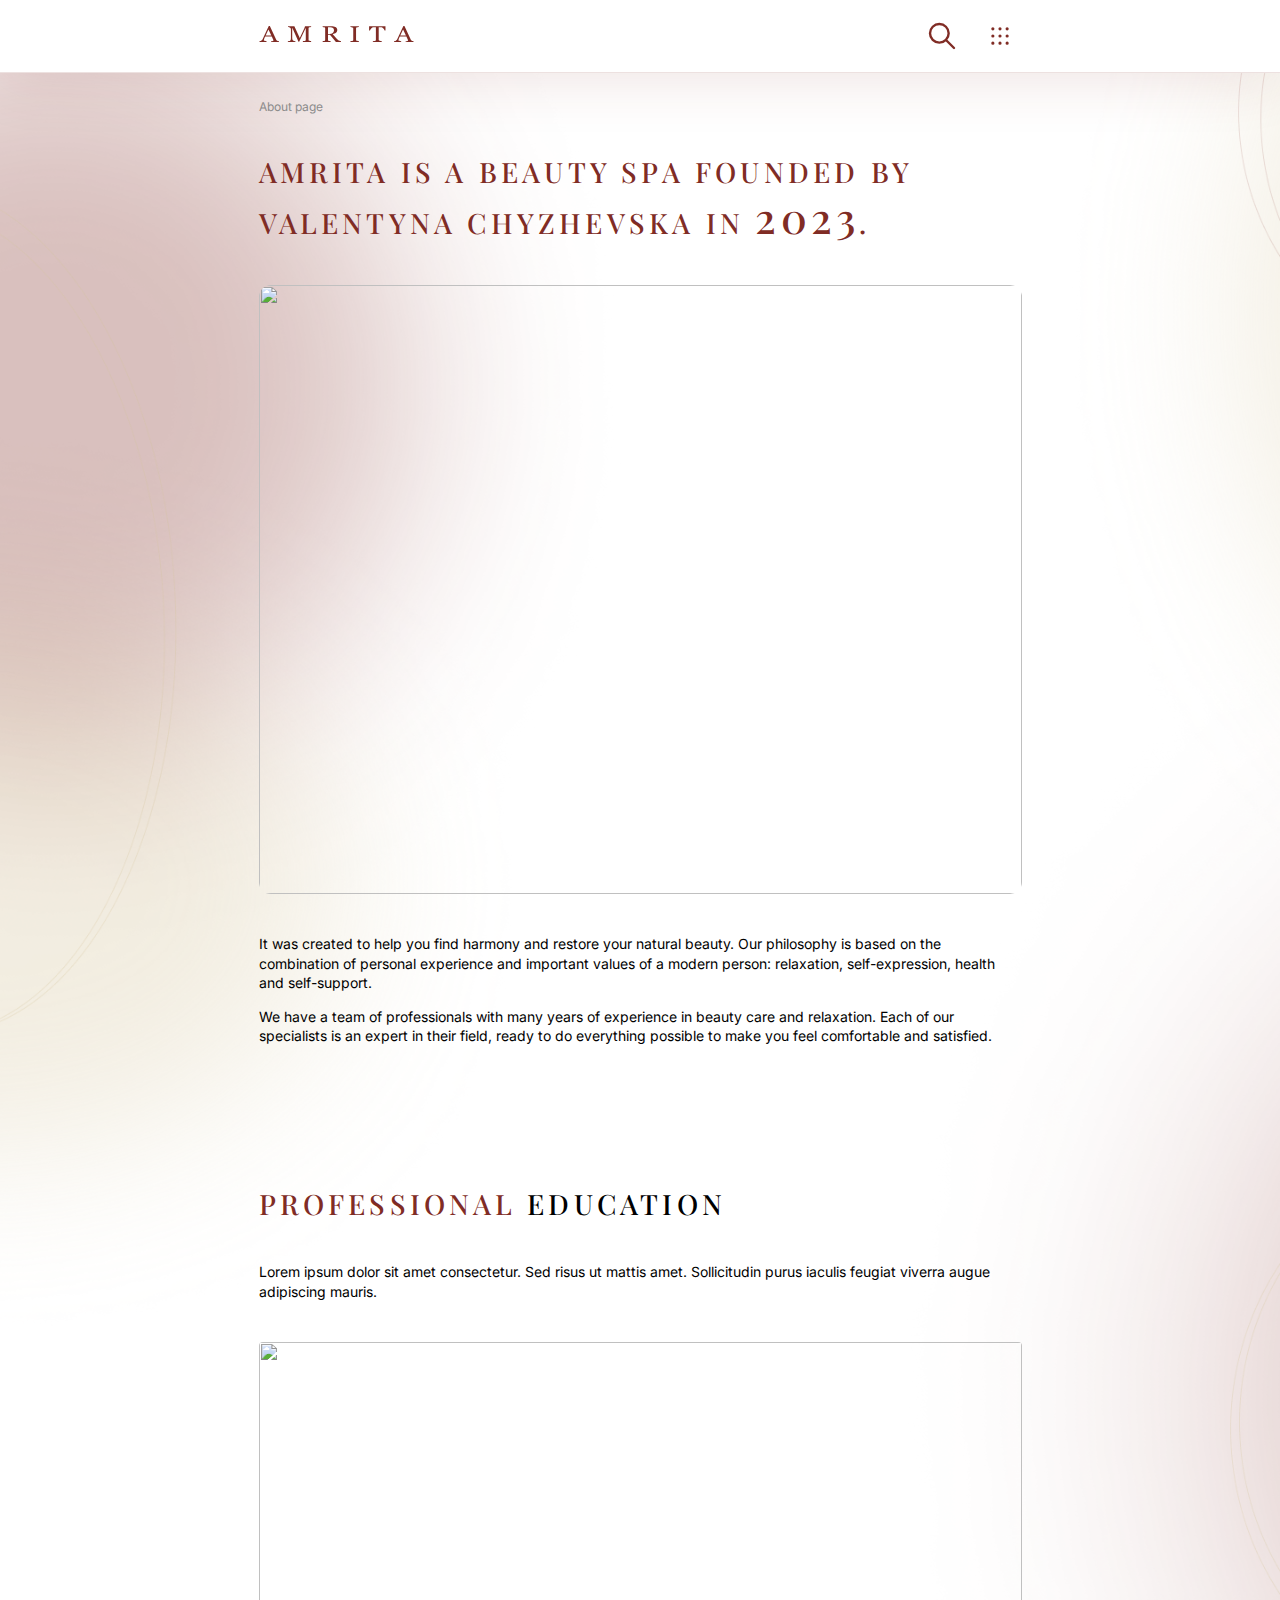
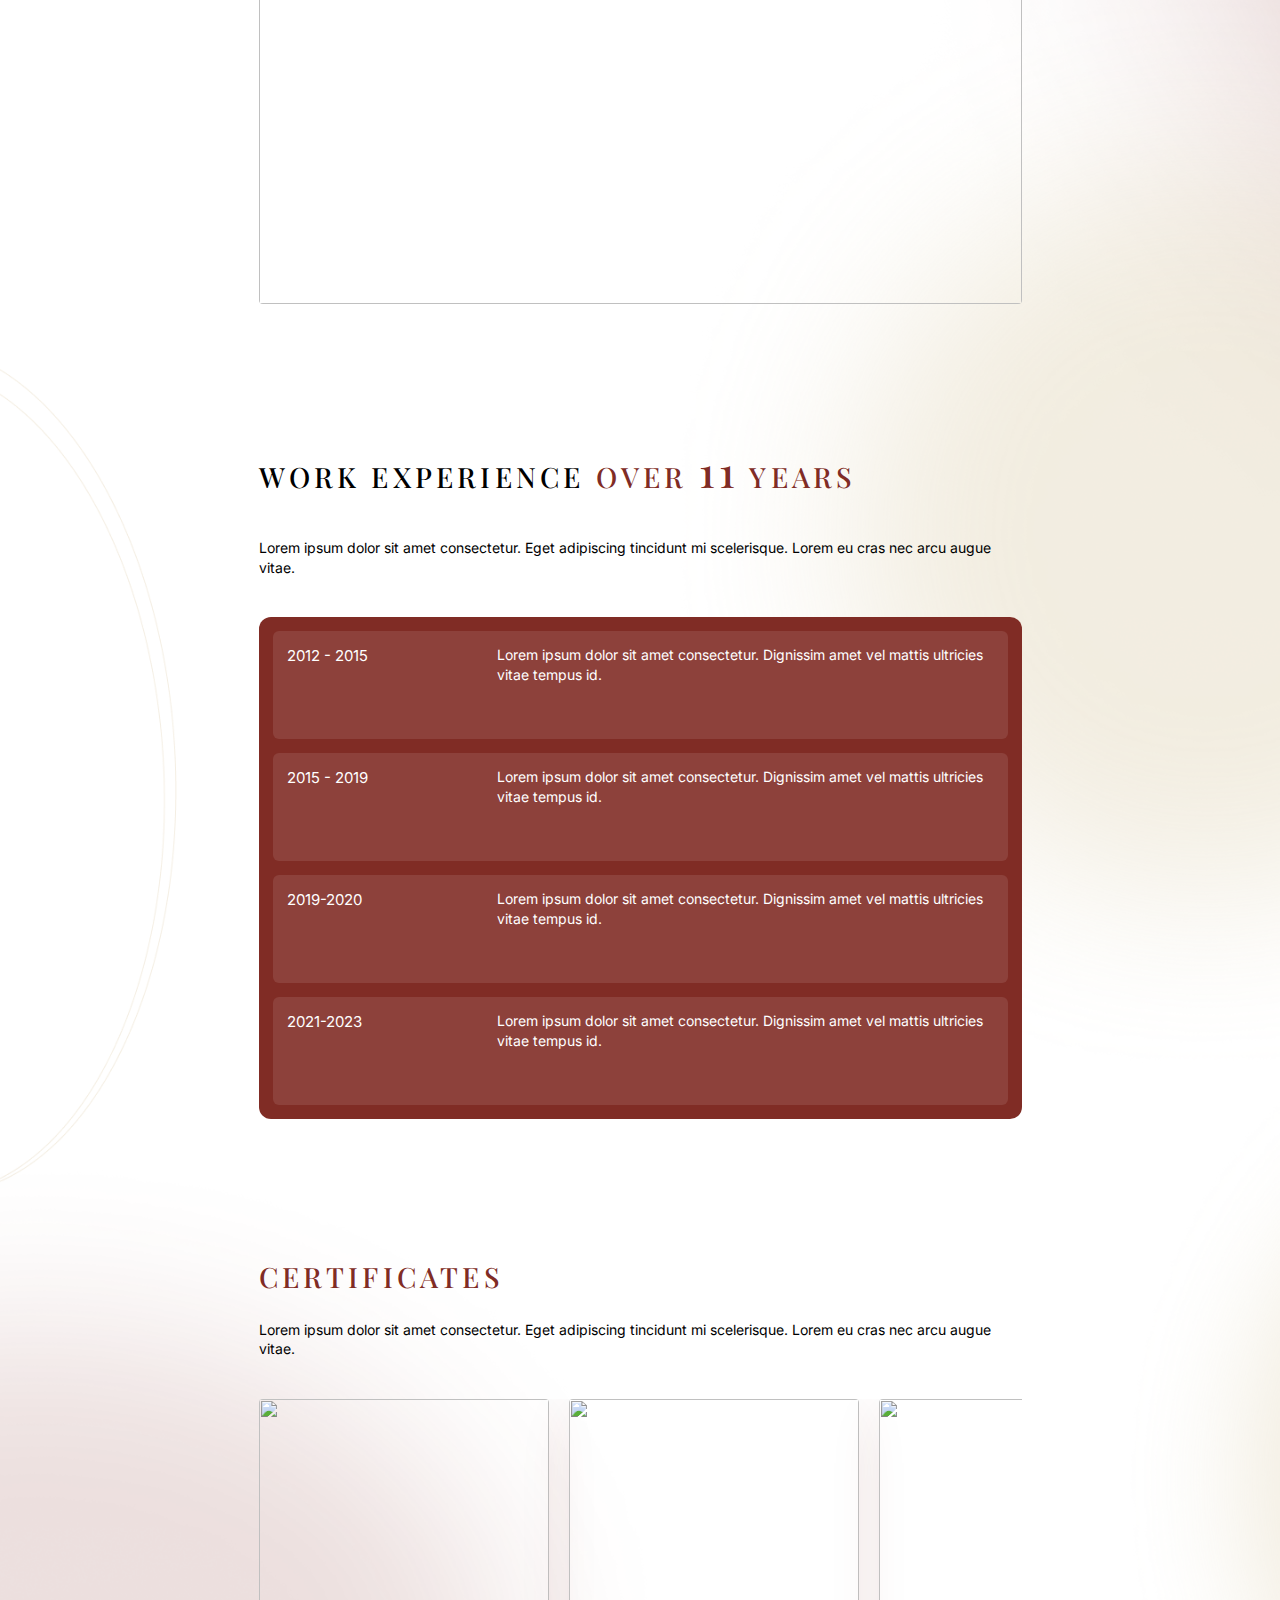
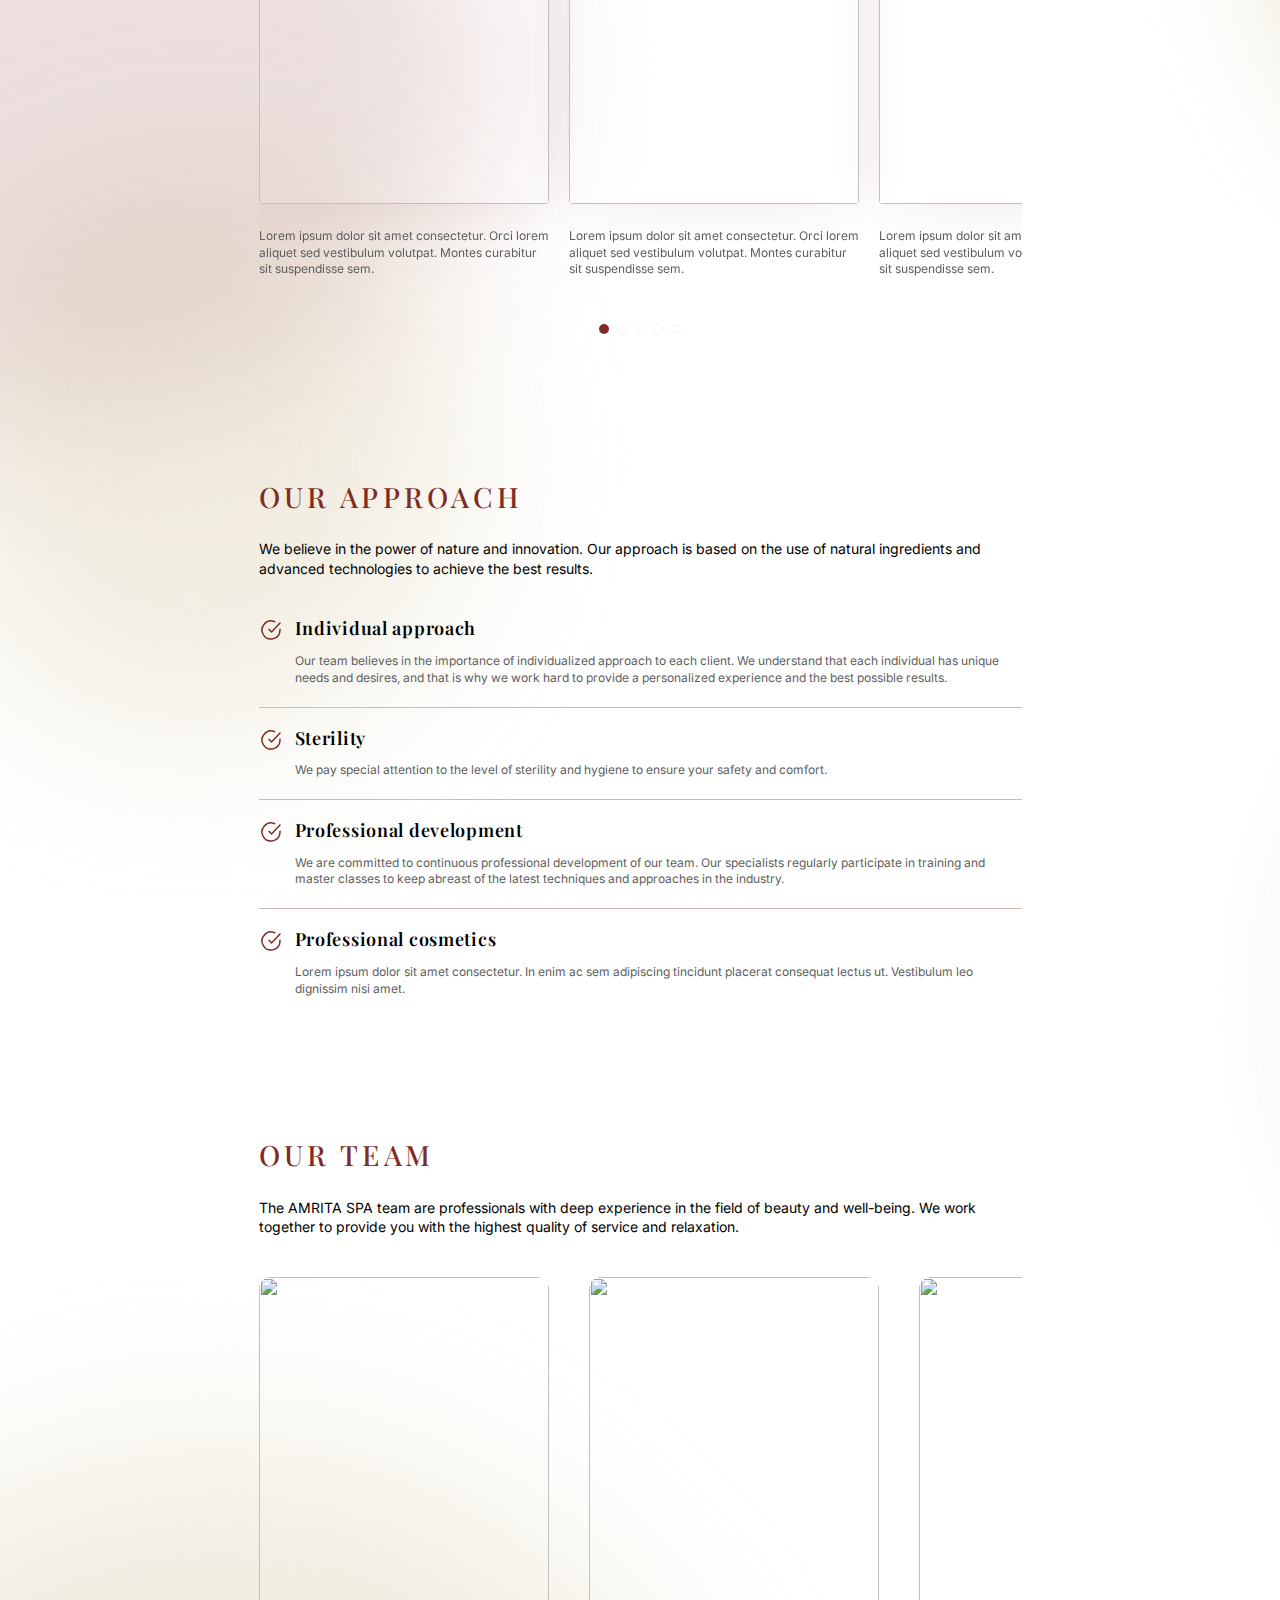
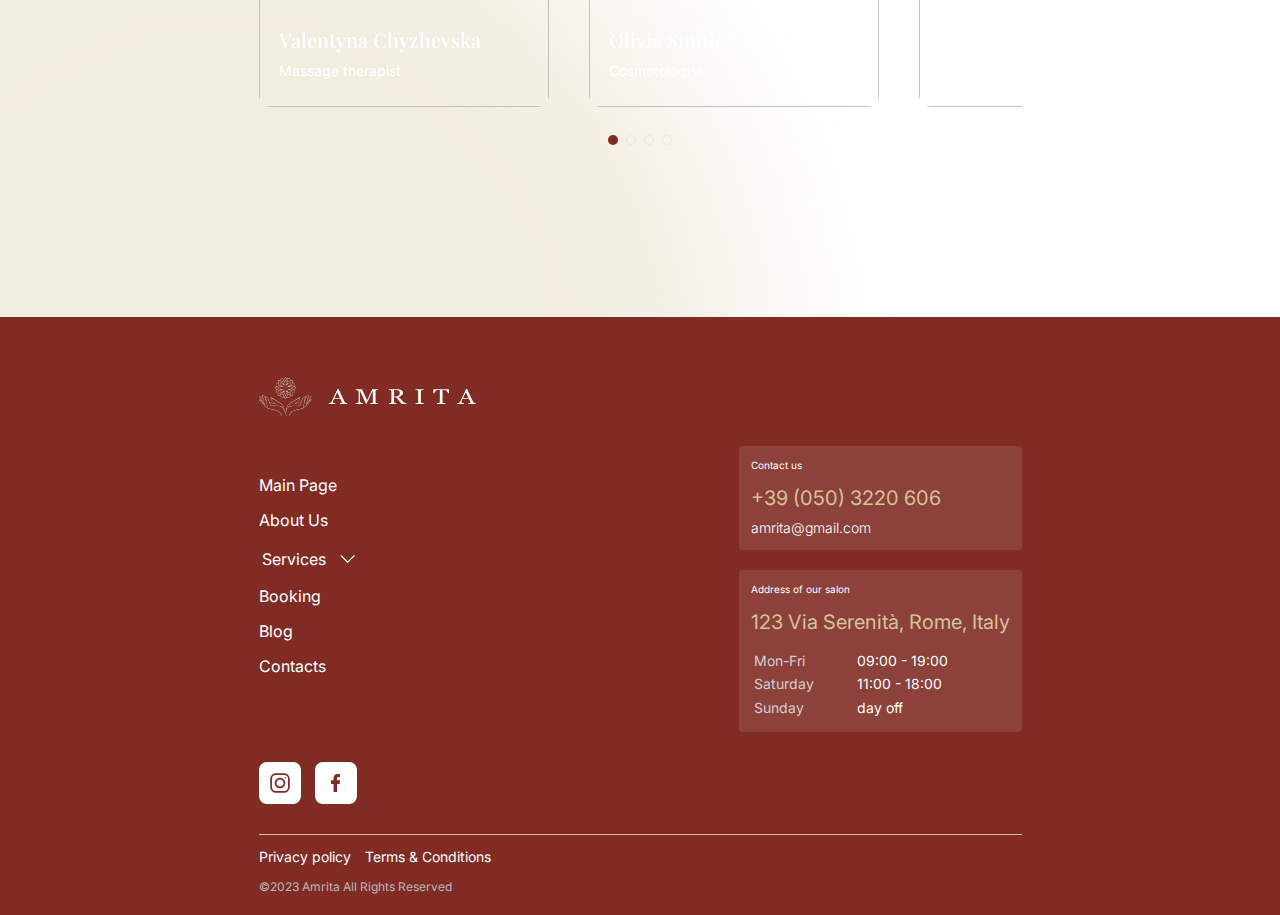
==== commit c95032d9: "fixed mistakes4" ====
--- a/about.html
+++ b/about.html
@@ -61,8 +61,8 @@
           <div class="select-header">
             <span class="select-current">EN</span>
             <div class="select-icon">
-              <svg width="24" height="24">
-                <use class="select-icon" href="./images/icons_sprite.svg.svg#chevron-down"></use>
+              <svg width="24" height="24" class="select__icon">
+                <use href="./images/icons_sprite.svg.svg#chevron-down"></use>
               </svg>
             </div>
           </div>
@@ -817,7 +817,6 @@
         <ul class="breadcrumbs">
           <li>
             <a href="./about.html">About page</a>
-            <span>&#9679;</span>
           </li>
         </ul>
       </div>
@@ -1207,8 +1206,8 @@
           <div class="select-header">
             <span class="select-current">EN</span>
             <div class="select-icon">
-              <svg width="24" height="24" >
-                <use class="select-icon" href="./images/icons_sprite.svg.svg#chevron-down"></use>
+              <svg width="24" height="24" class="select__icon">
+                <use href="./images/icons_sprite.svg.svg#chevron-down"></use>
               </svg>
             </div>
           </div>
@@ -1277,8 +1276,8 @@
           <div class="select-header">
             <span class="select-current">EN</span>
             <div class="select-icon">
-              <svg width="24" height="24">
-                <use class="select-icon" href="./images/icons_sprite.svg.svg#chevron-down"></use>
+              <svg width="24" height="24" class="select__icon">
+                <use href="./images/icons_sprite.svg.svg#chevron-down"></use>
               </svg>
             </div>
           </div>
--- a/css/style.css
+++ b/css/style.css
@@ -202,6 +202,9 @@
   width: 220px;
   height: 42px;
 }
+.search-form {
+  height: 100%;
+}
 .search__input {
   width: 100%;
   height: 100%;
@@ -244,6 +247,7 @@
   .select {
     position: relative;
     width: 86px;
+    height: 42px;
   }
   .select.is-active .select-body{
     display: block;
@@ -271,9 +275,12 @@
     justify-content: center;
     flex-shrink: 0;
   }
-  use.select-icon {
+  .select__icon {
     fill: transparent;
     stroke: var(--accent-color);
+  }
+  .select.is-active .select__icon {
+    transform: rotate(180deg);
   }
   .select-body {
     width: 125px;
@@ -522,6 +529,7 @@
 }
 .footer__contacts {
   display: block;
+  font-style: normal;
   font-weight: 400;
   font-size: 20px;
   line-height: 1.4;
@@ -676,6 +684,13 @@
 .footer__info-line {
   padding-top: 14px;
 }
+@media screen and (min-width: 1440px) {
+  .footer__info-line {
+    display: flex;
+    justify-content: space-between;
+    align-items: center;
+  }
+}
 .footer__info-line-box {
   display: flex;
   align-items: center;
@@ -686,6 +701,11 @@
   .footer__info-line-box {
     justify-content: flex-start;
     gap: 14px;
+  }
+}
+@media screen and (min-width: 1440px) {
+  .footer__info-line-box {
+    margin-bottom: 0;
   }
 }
 .footer__info-line-text {
--- a/css/pagesStyles/main.css
+++ b/css/pagesStyles/main.css
@@ -440,6 +440,7 @@
   width: 406px;
   height: 250px;
   border-radius: 6px;
+  overflow: hidden;
 
   box-shadow: var(--main-box-shadow);
   cursor: pointer;
@@ -530,11 +531,14 @@
   }
 }
 
-.popular__thumb {
-  width: 100%;
-  height: 430px;
-}
-.popular__thumb::before{
+/* ------------------------------- */
+.popular__link-card{
+  position: relative;
+  display: block;
+  width: 100%;
+  height: 100%;
+}
+.popular__link-card::before{
   content: '';
   position: absolute;
   top: 0;
@@ -544,14 +548,12 @@
   border-radius: 12px;
   background: linear-gradient(180deg, rgba(0, 0, 0, 0.40) 1.23%, rgba(0, 0, 0, 0.00) 69.92%);
 }
-
-@media screen and (min-width: 1440px) {
-  .popular__thumb {
-    height: 556px;
-  }
-}
-
-.popular__thumb>img {
+.popular__thumb{
+  width: 100%;
+  height: 100%;
+  overflow: hidden;
+}
+.popular__thumb > img {
   display: block;
   height: 100%;
   width: 100%;
@@ -559,7 +561,6 @@
 
   object-fit: cover;
 }
-
 .popular__thumb-content {
   position: absolute;
   top: 0;
@@ -603,6 +604,22 @@
   width: 100%;
   justify-content: center;
 }
+.popular__link-card:hover .banner__button.popular__button {
+  background-color: var(--accent-color);
+  color: var(--global-text-color);
+}
+.popular__link-card:hover .banner__button-icon{
+  fill: transparent;
+  stroke: var(--global-text-color);
+}
+.popular__link-card:focus .banner__button.popular__button {
+  border: 2px solid var(--accent-color);
+  color: var(--accent-color);
+}
+.popular__link-card:focus .banner__button-icon{
+  fill: transparent;
+  stroke: var(--accent-color);
+}
 
 .swiper-pagination.popular__swiper-pagination {
   height: 52px;
@@ -634,8 +651,8 @@
 }
 
 .about__item {
+  margin-bottom: 20px;
   padding-bottom: 20px;
-  padding-top: 20px;
   display: flex;
   gap: 12px;
   align-items: flex-start;
@@ -645,11 +662,14 @@
 @media screen and (min-width: 1440px) {
   .about__item {
     width: 600px;
+    padding-bottom: 40px;
+    margin-bottom: 0;
   }
 }
 
 @media screen and (max-width: 1439px) {
   .about__item:last-child {
+    margin-bottom: 0;
     padding-bottom: 0;
     border-bottom: none;
   }
@@ -668,6 +688,11 @@
   font-size: 18px;
   line-height: 1.2;
   letter-spacing: 0.72px;
+}
+@media screen and (min-width: 1440px) {
+  .about__title {
+    margin-bottom: 12px;
+  }
 }
 
 .about__text {
@@ -1001,7 +1026,7 @@
   padding-top: 60px;
   padding-bottom: 60px;
 
-  background-color: rgba(127, 43, 37, 0.779);
+  background-color: #9D443E;
   box-shadow: var(--main-box-shadow);
 }
 
--- a/css/pagesStyles/services.css
+++ b/css/pagesStyles/services.css
@@ -36,9 +36,27 @@
 .breadcrumbs__container {
     margin-bottom: 40px;
 }
-
-.breadcrumbs li {
-    display: inline-block;
+.breadcrumbs{
+    height: 17px;
+    display: flex;
+    align-items: center;
+}
+.breadcrumbs li{
+    position: relative;
+    margin-right: 23px;
+}
+.breadcrumbs li::after {
+    content: '';
+    position: absolute;
+    right: -13px;
+    top: 10px;
+    width: 3px;
+    height: 3px;
+    border-radius: 50%;
+    background-color: var(--typography-t60);
+}
+.breadcrumbs li:last-child:after {
+    display: none;
 }
 
 .breadcrumbs a {
@@ -53,12 +71,6 @@
     color: var(--accent-color);
 }
 .breadcrumbs li:first-child a {
-    color: var(--typography-t60);
-}
-
-.breadcrumbs span {
-    display: inline-block;
-    margin: 0 10px;
     color: var(--typography-t60);
 }
 
@@ -643,6 +655,7 @@
 
 .services-page__item-title {
     margin-bottom: 10px;
+    overflow-wrap: anywhere;
     transition: var(--main-transition);
 
     font-family: var(--second-font-family);
--- a/css/pagesStyles/service.css
+++ b/css/pagesStyles/service.css
@@ -668,11 +668,14 @@
     border-bottom-left-radius: 6px;
     border-bottom-right-radius: 6px;
     display: none;
+    /* height: 0;
+    transition: height 0.5s; */
 }
 .faq-section__list-item.is-open .faq-section__item-dropdown{
     display: block;
     background-color: var(--accent-color);
     color: var(--global-text-color);
+    /* height: 200px */
 }
 .faq-section__item-dropdown-text {
     font-size: 14px;
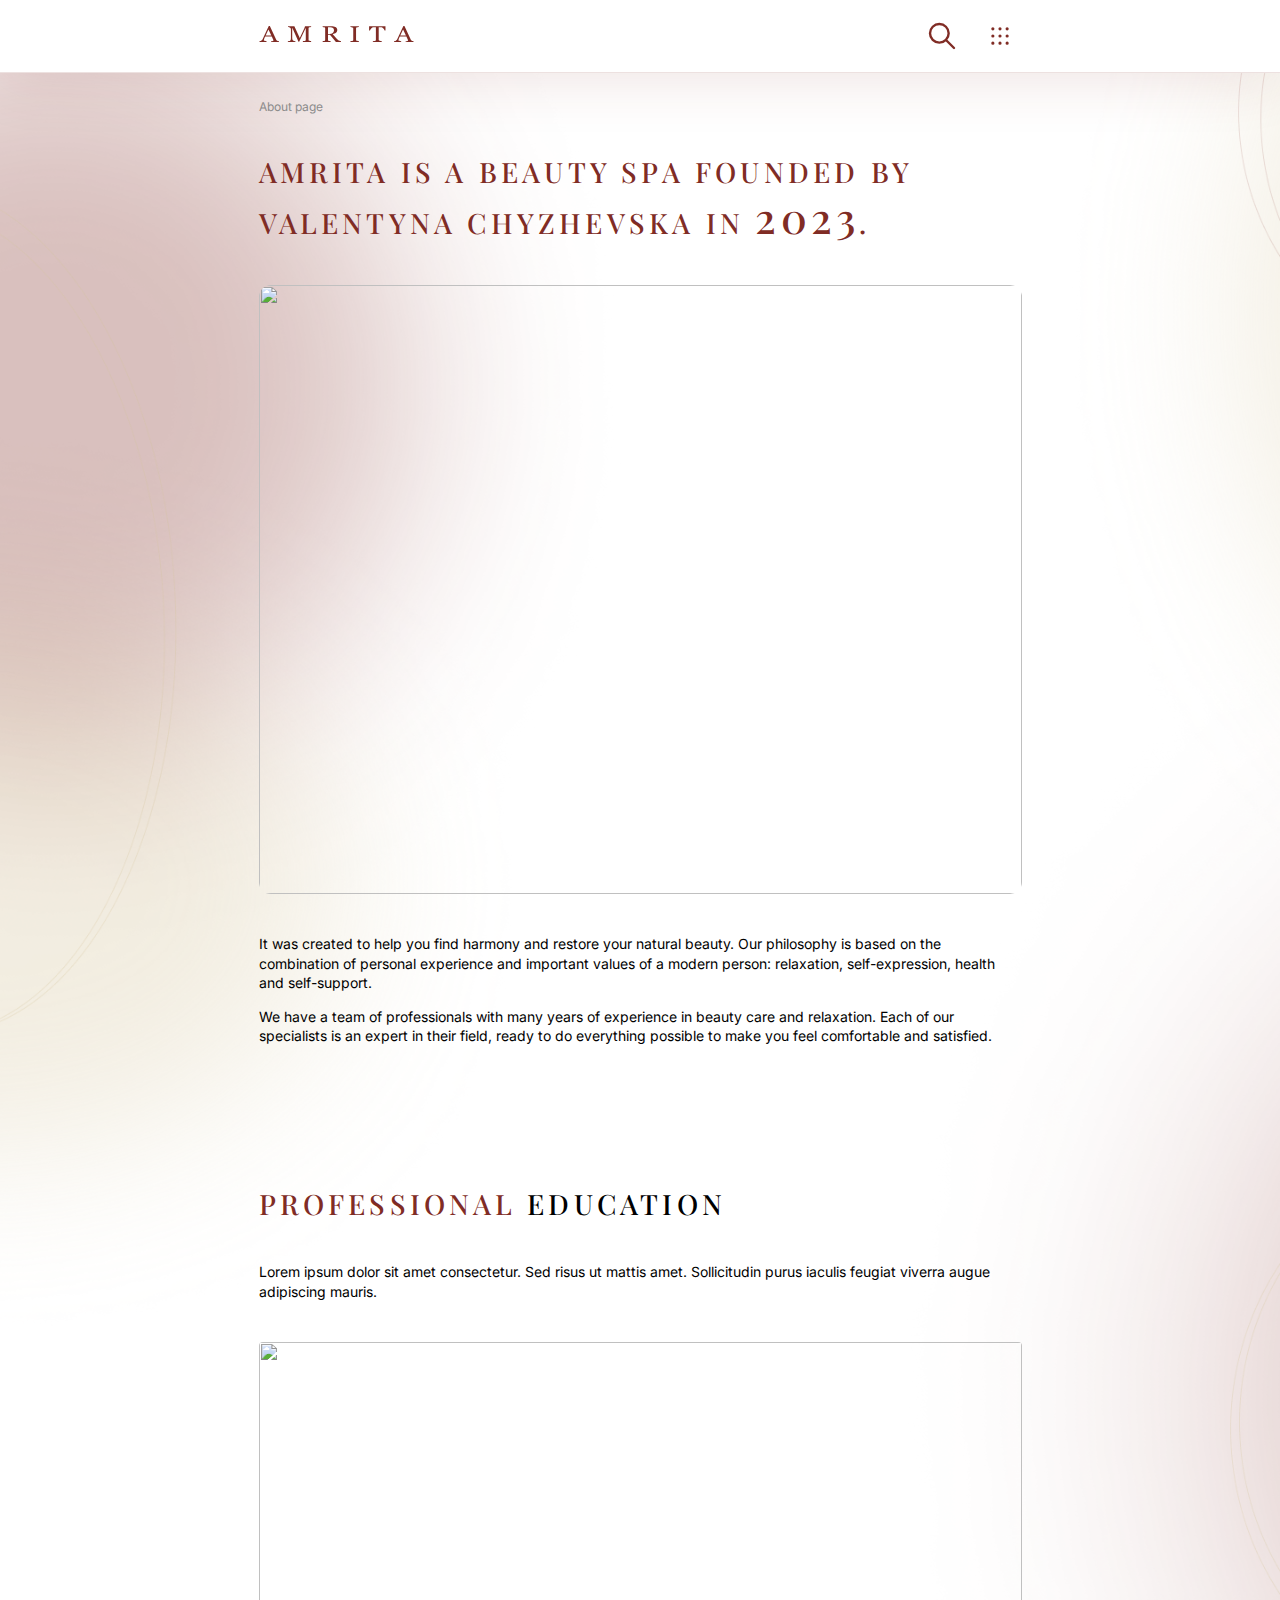
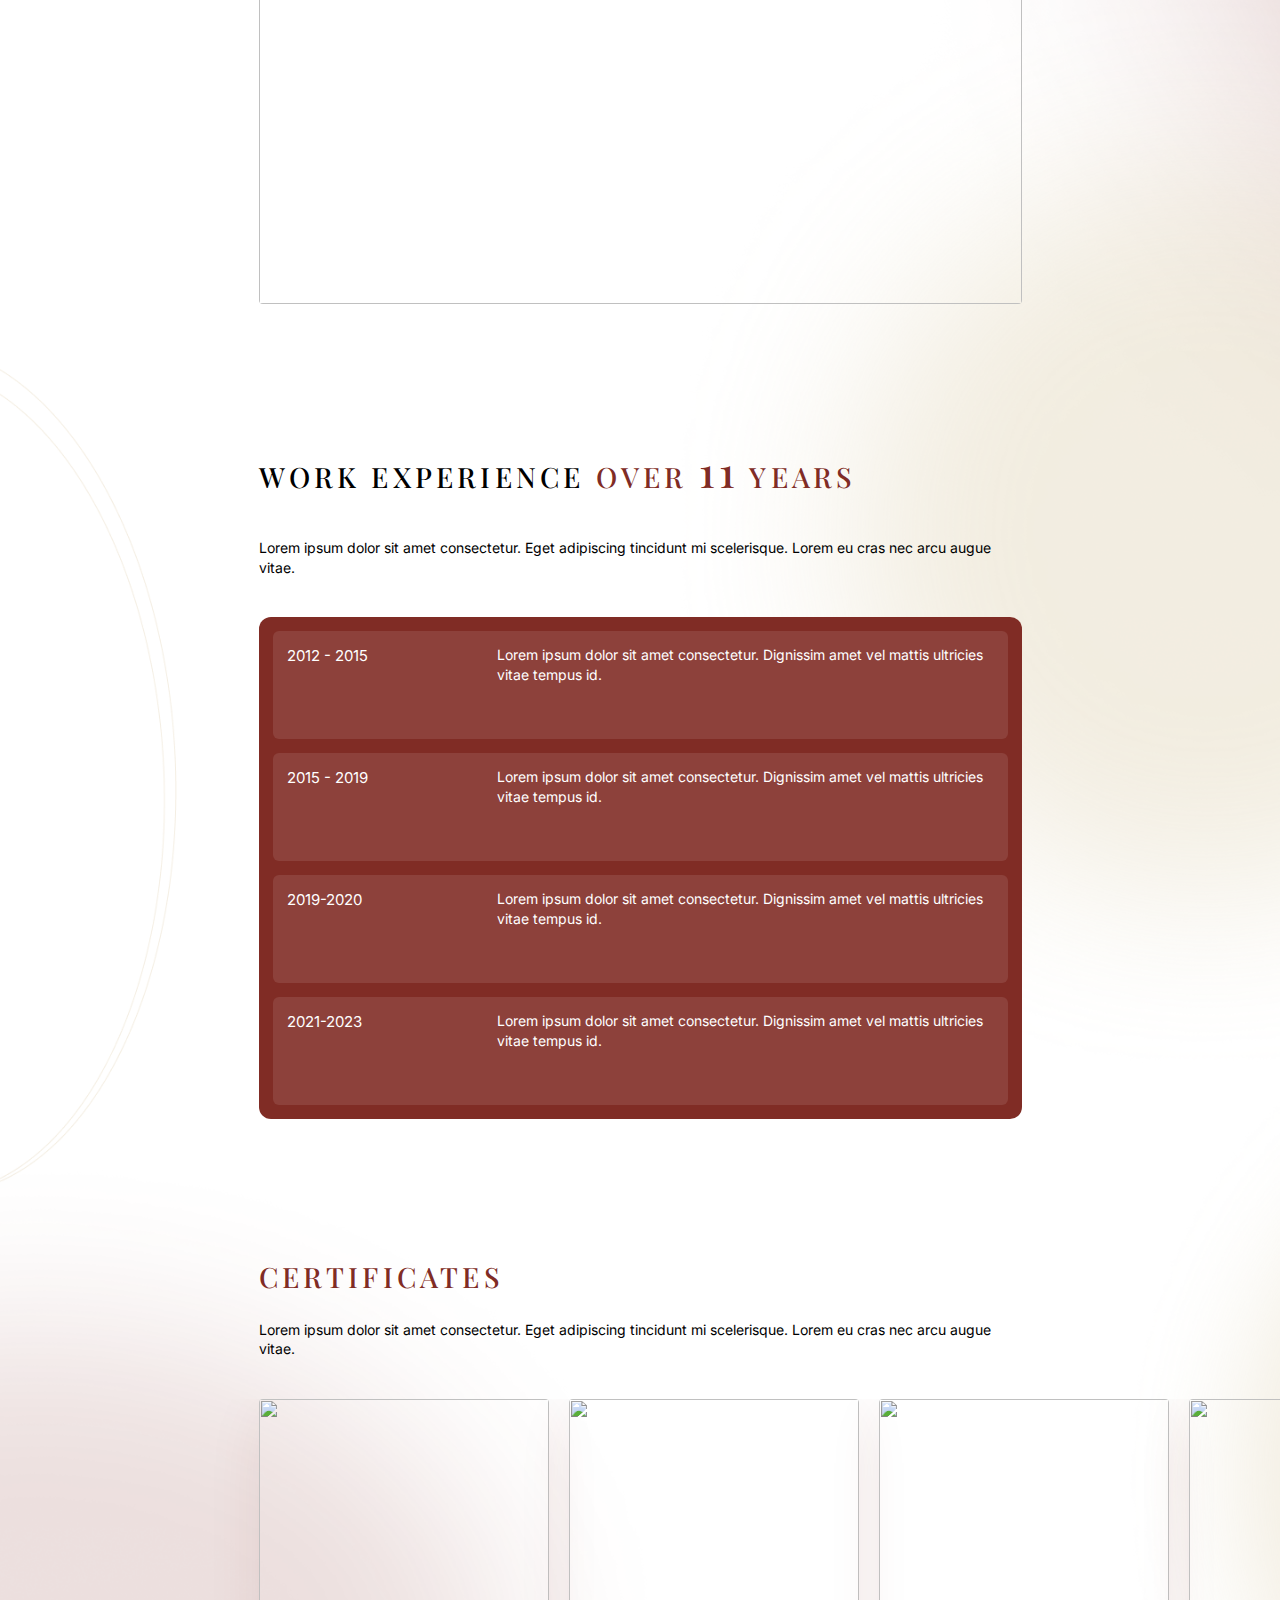
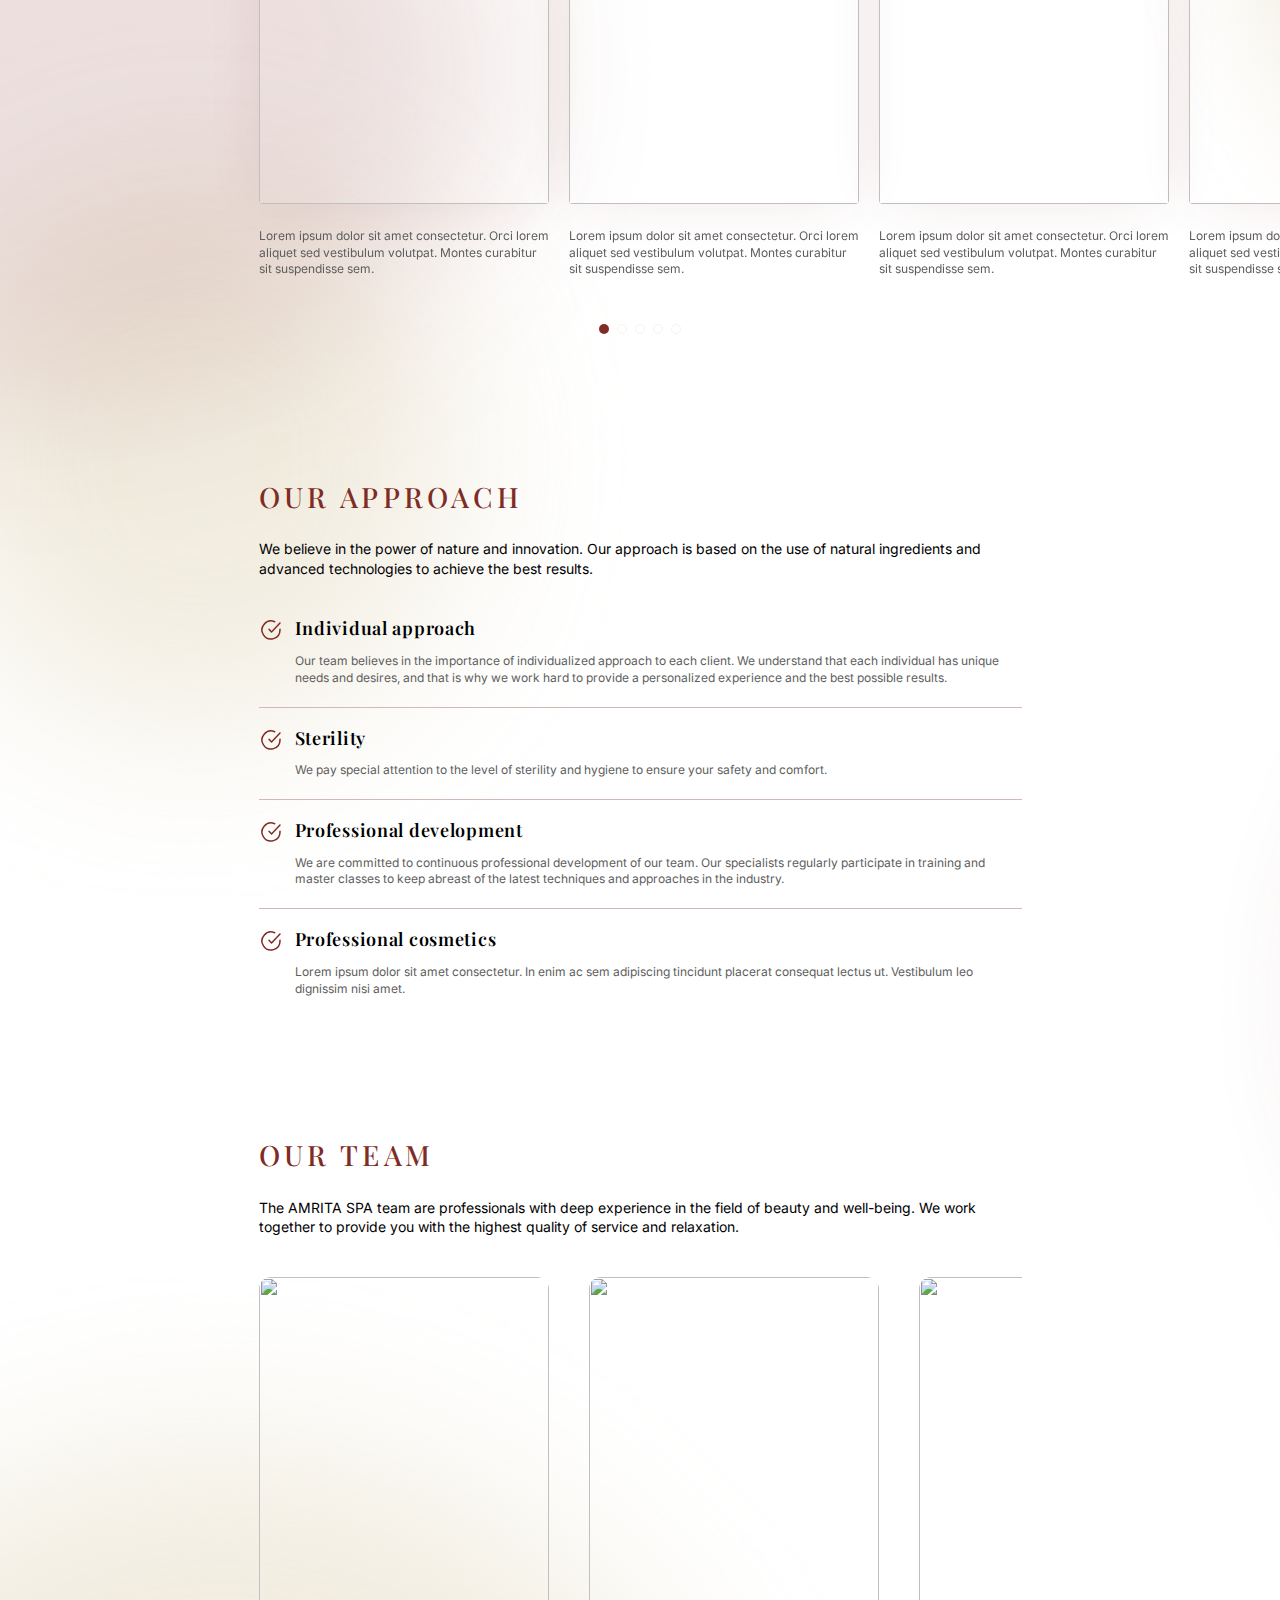
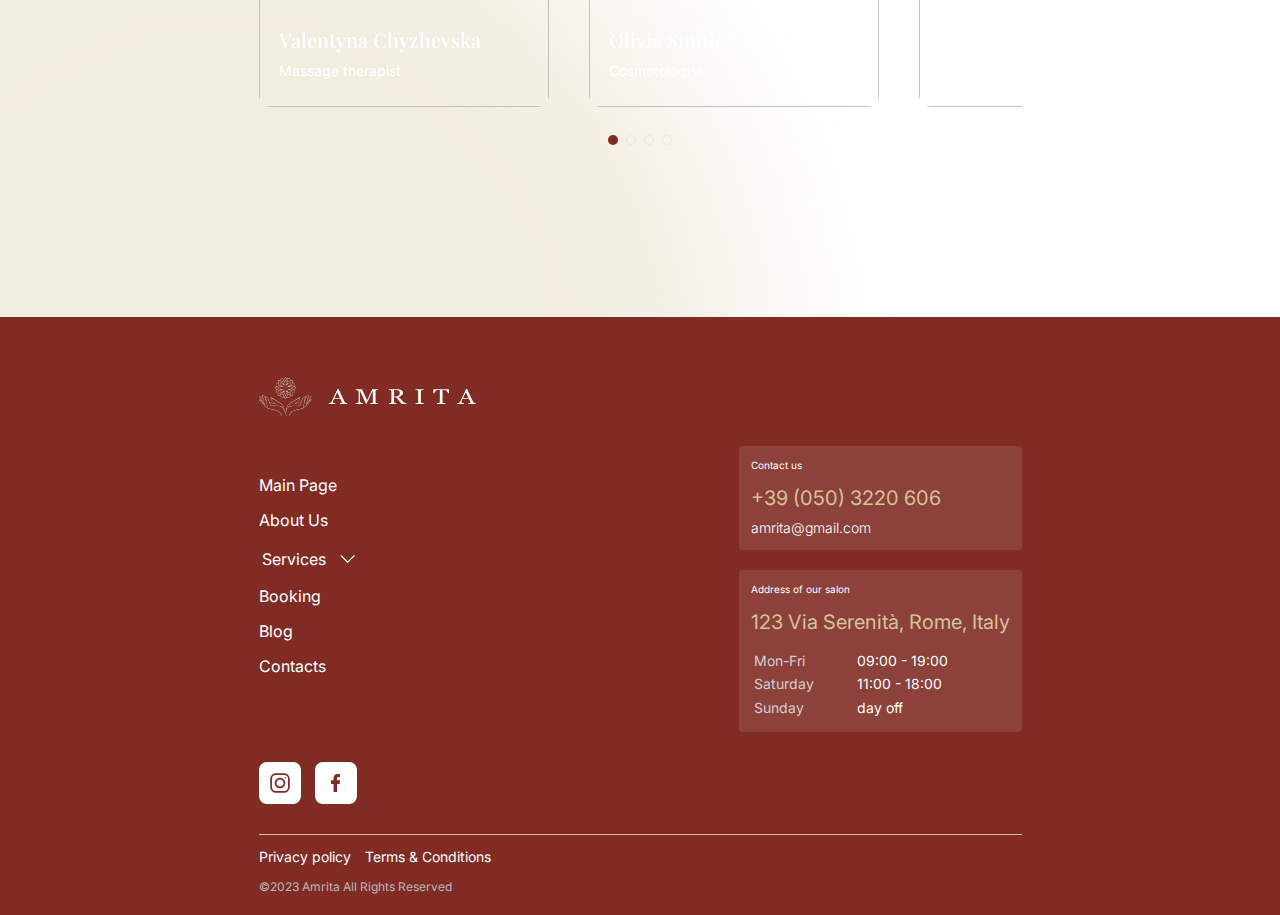
==== commit c6f043d5: "fixed certificates swiper" ====
--- a/about.html
+++ b/about.html
@@ -938,7 +938,19 @@
                   <p class="certificates-slide__text">Lorem ipsum dolor sit amet consectetur. Orci lorem aliquet sed vestibulum volutpat. Montes curabitur sit suspendisse sem.</p>
                 </div>
               </div>
-              <div class="swiper-pagination certificates__pagination"></div>
+              <div class="certificates-swiper__control-navigations">
+                <div class="swiper-button-prev certificates-swiper__button-prev">
+                  <svg width="52" height="52">
+                    <use href="./images/icons_sprite.svg.svg#chevron-left"></use>
+                  </svg>
+                </div>
+                <div class="swiper-pagination certificates__pagination"></div>
+                <div class="swiper-button-next certificates-swiper__button-next">
+                  <svg width="52" height="52">
+                    <use href="./images/icons_sprite.svg.svg#chevron-left"></use>
+                  </svg>
+                </div>
+              </div>
             </div>
     </section>
     <!---------------------------APPROACH------------------------>
--- a/css/style.css
+++ b/css/style.css
@@ -764,7 +764,7 @@
   height: 100vh;
   background-color: var(--global-text-color);
 
-  transform: translateX(100%);
+  transform: translateX(200%);
   transition: transform 250ms ease-in-out;
 }
 .mobile-menu.is-open {
@@ -895,7 +895,7 @@
   width: 100vw;
   height: 100vh;
   background-color: var(--global-text-color);
-  transform: translateX(100%);
+  transform: translateX(200%);
   transition: transform 250ms ease-in-out;
 }
 
--- a/css/pagesStyles/main.css
+++ b/css/pagesStyles/main.css
@@ -74,7 +74,10 @@
     margin-bottom: 160px;
   }
 }
-
+.banner__swiper {
+    padding-left: 20px;
+    padding-right: 20px;
+  }
 @media screen and (min-width: 1440px) {
   .banner__swiper {
     height: 704px;
@@ -130,6 +133,13 @@
 @media screen and (min-width: 842px) {
   .banner__thumb {
     height: 100%;
+  }
+}
+@media screen and (min-width: 1440px) {
+  .banner__thumb {
+    width: 1280px;
+    margin-left: auto;
+    margin-right: auto;
   }
 }
 
@@ -226,7 +236,35 @@
   height: 10px;
   background-color: var(--accent-color);
 }
-
+@media screen and (max-width: 1439px) {
+  .swiper-button-prev.banner-swiper__button-prev {
+    display: none;
+  }
+}
+.swiper-button-prev.banner-swiper__button-prev{
+  width: 52px;
+  height: 52px;
+  left: 28px;
+  color: var(--accent-color);
+}
+.swiper-button-prev.banner-swiper__button-prev::after{
+  display: none;
+}
+@media screen and (max-width: 1439px) {
+  .swiper-button-next.banner-swiper__button-next {
+    display: none;
+  }
+}
+.swiper-button-next.banner-swiper__button-next{
+  width: 52px;
+  height: 52px;
+  right: 28px;
+  transform: rotate(180deg);
+  color: var(--accent-color);
+}
+.swiper-button-next.banner-swiper__button-next::after{
+  display: none;
+}
 /* <!-- -------------------------SERVICES---------------------- --> */
 .procedures {
   margin-bottom: 140px;
@@ -507,7 +545,19 @@
     margin-bottom: 160px;
   }
 }
-
+.swiper.popular__swiper{
+  padding-left: calc((100% - 350px) / 2);
+}
+@media screen and (min-width: 843px) {
+  .swiper.popular__swiper{
+    padding-left: calc((100% - 763px) / 2);
+  }
+}
+@media screen and (min-width: 1440px) {
+  .swiper.popular__swiper{
+    padding-left: calc((100% - 1280px) / 2);
+  }
+}
 .popular__swiper-wrapper {
   height: 430px;
 }
@@ -620,9 +670,50 @@
   fill: transparent;
   stroke: var(--accent-color);
 }
-
+.popular-swiper__control-navigations{
+  width: 274px;
+  margin-right: auto;
+  margin-left: auto;
+  display: flex;
+  align-items: center;
+}
+
+@media screen and (max-width: 1439px) {
+  .swiper-button-prev.popular-swiper__button-prev {
+    display: none;
+  }
+}
+.swiper-button-prev.popular-swiper__button-prev{
+  position: static;
+  width: 52px;
+  height: 52px;
+  color: var(--accent-color);
+}
+.swiper-button-prev.popular-swiper__button-prev::after{
+  display: none;
+}
+
+@media screen and (max-width: 1439px) {
+  .swiper-button-next.popular-swiper__button-next {
+    display: none;
+  }
+}
+.swiper-button-next.popular-swiper__button-next{
+  position: static;
+  width: 52px;
+  height: 52px;
+  transform: rotate(180deg);
+  color: var(--accent-color);
+}
+.swiper-button-next.popular-swiper__button-next::after{
+  display: none;
+}
 .swiper-pagination.popular__swiper-pagination {
   height: 52px;
+
+  width: 50px;
+  margin-right: auto;
+  margin-left: auto;
 }
 
 @media screen and (max-width: 1439px) {
@@ -704,6 +795,7 @@
 /* -------------------FEEDBACK--------------------------- */
 .feedback {
   margin-bottom: 140px;
+  overflow: hidden;
 }
 
 @media screen and (min-width: 1440px) {
@@ -716,22 +808,26 @@
   min-height: 281px;
   width: 100%;
   margin-bottom: 30px;
-  overflow-y: visible;
-  width: 350px;
+  overflow: visible;
+  width: 100%;
+  padding-left: calc((100% - 350px) / 2);
+  padding-right: calc((100% - 350px) / 2);
 }
 
 @media screen and (min-width: 843px) {
   .feedback__swiper {
     min-height: 301px;
     margin-bottom: 40px;
-    width: 763px;
+    padding-left: calc((100% - 763px) / 2);
+    padding-right: calc((100% - 763px) / 2);
   }
 }
 @media screen and (min-width: 1440px) {
   .feedback__swiper {
     min-height: 301px;
     margin-bottom: 40px;
-    width: 1280px;
+    padding-left: calc((100% - 1280px) / 2);
+    padding-right: calc((100% - 1280px) / 2);
   }
 }
 
@@ -754,7 +850,7 @@
   padding: 20px;
   border-radius: 12px;
   background-color: var(--global-text-color);
-  box-shadow: 0px 4px 10px 0px rgba(127, 43, 37, 0.14);
+  box-shadow: var(--main-box-shadow);
 }
 
 @media screen and (min-width: 843px) {
@@ -770,6 +866,47 @@
   }
 }
 
+.feedback-swiper__control-navigations{
+  width: 274px;
+  height: 52px;
+  margin-right: auto;
+  margin-left: auto;
+  display: flex;
+  align-items: center;
+}
+
+@media screen and (max-width: 1439px) {
+  .swiper-button-prev.feedback-swiper__button-prev {
+    display: none;
+  }
+}
+.swiper-button-prev.feedback-swiper__button-prev{
+  position: static;
+  margin-top: 0;
+  width: 52px;
+  height: 52px;
+  color: var(--accent-color);
+}
+.swiper-button-prev.feedback-swiper__button-prev::after{
+  display: none;
+}
+
+@media screen and (max-width: 1439px) {
+  .swiper-button-next.feedback-swiper__button-next {
+    display: none;
+  }
+}
+.swiper-button-next.feedback-swiper__button-next{
+  position: static;
+  margin-top: 0;
+  width: 52px;
+  height: 52px;
+  transform: rotate(180deg);
+  color: var(--accent-color);
+}
+.swiper-button-next.feedback-swiper__button-next::after{
+  display: none;
+}
 .swiper-pagination.feedback__swiper-pagination {
   position: static;
   bottom: 0;
@@ -927,6 +1064,7 @@
 /* <!---------------------------BLOG---------------------- --> */
 .blog {
   margin-bottom: 160px;
+  overflow: hidden;
 }
 
 @media screen and (min-width: 1440px) {
@@ -960,7 +1098,7 @@
   padding: 20px;
   border-radius: 12px;
   background-color: var(--global-text-color);
-  box-shadow: 0px 4px 10px 0px rgba(127, 43, 37, 0.14);
+  box-shadow: var(--main-box-shadow);
 }
 
 @media screen and (min-width: 843px) {
@@ -1015,7 +1153,6 @@
   line-height: 1.4;
   color: #8b8b8b;
 }
-
 .swiper-pagination {
   position: static;
   bottom: 0;
--- a/css/pagesStyles/about.css
+++ b/css/pagesStyles/about.css
@@ -190,16 +190,20 @@
 .swiper.certificates__swiper {
     width: 100%;
     height: 540px;
-    width: 350px;
+    padding-left: calc((100% - 350px) / 2);
+    padding-right: calc((100% - 350px) / 2);
 }
 @media screen and (min-width: 843px) {
     .swiper.certificates__swiper {
-        width: 763px;
+        padding-left: calc((100% - 763px) / 2);
+        padding-right: calc((100% - 763px) / 2);
     }
 }
 @media screen and (min-width: 1440px) {
     .swiper.certificates__swiper {
         height: 626px;
+        padding-left: calc((100% - 1280px) / 2);
+        padding-right: calc((100% - 1280px) / 2);
         width: 1280px;
         padding: 0;
     }
@@ -225,7 +229,54 @@
         width: 297px;
     }
 }
-
+.certificates-swiper__control-navigations{
+    height: auto;
+}
+@media screen and (min-width: 1440px) {
+    .certificates-swiper__control-navigations{
+        width: 274px;
+        height: 52px;
+        margin-right: auto;
+        margin-left: auto;
+        display: flex;
+        align-items: center;
+      }
+}
+  @media screen and (max-width: 1439px) {
+    .swiper-button-prev.certificates-swiper__button-prev {
+      display: none;
+    }
+  }
+  .swiper-button-prev.certificates-swiper__button-prev{
+    position: static;
+    margin-top: 0;
+    width: 52px;
+    height: 52px;
+    color: var(--accent-color);
+  }
+  .swiper-button-prev.certificates-swiper__button-prev::after{
+    display: none;
+  }
+  
+  @media screen and (max-width: 1439px) {
+    .swiper-button-next.certificates-swiper__button-next {
+      display: none;
+    }
+  }
+  .swiper-button-next.certificates-swiper__button-next{
+    position: static;
+    margin-top: 0;
+    width: 52px;
+    height: 52px;
+    transform: rotate(180deg);
+    color: var(--accent-color);
+  }
+  .swiper-button-next.certificates-swiper__button-next::after{
+    display: none;
+  }
+.swiper-pagination.certificates__pagination{
+
+}
 .certificates-slide__thumb {
     width: 290px;
     height: 405px;
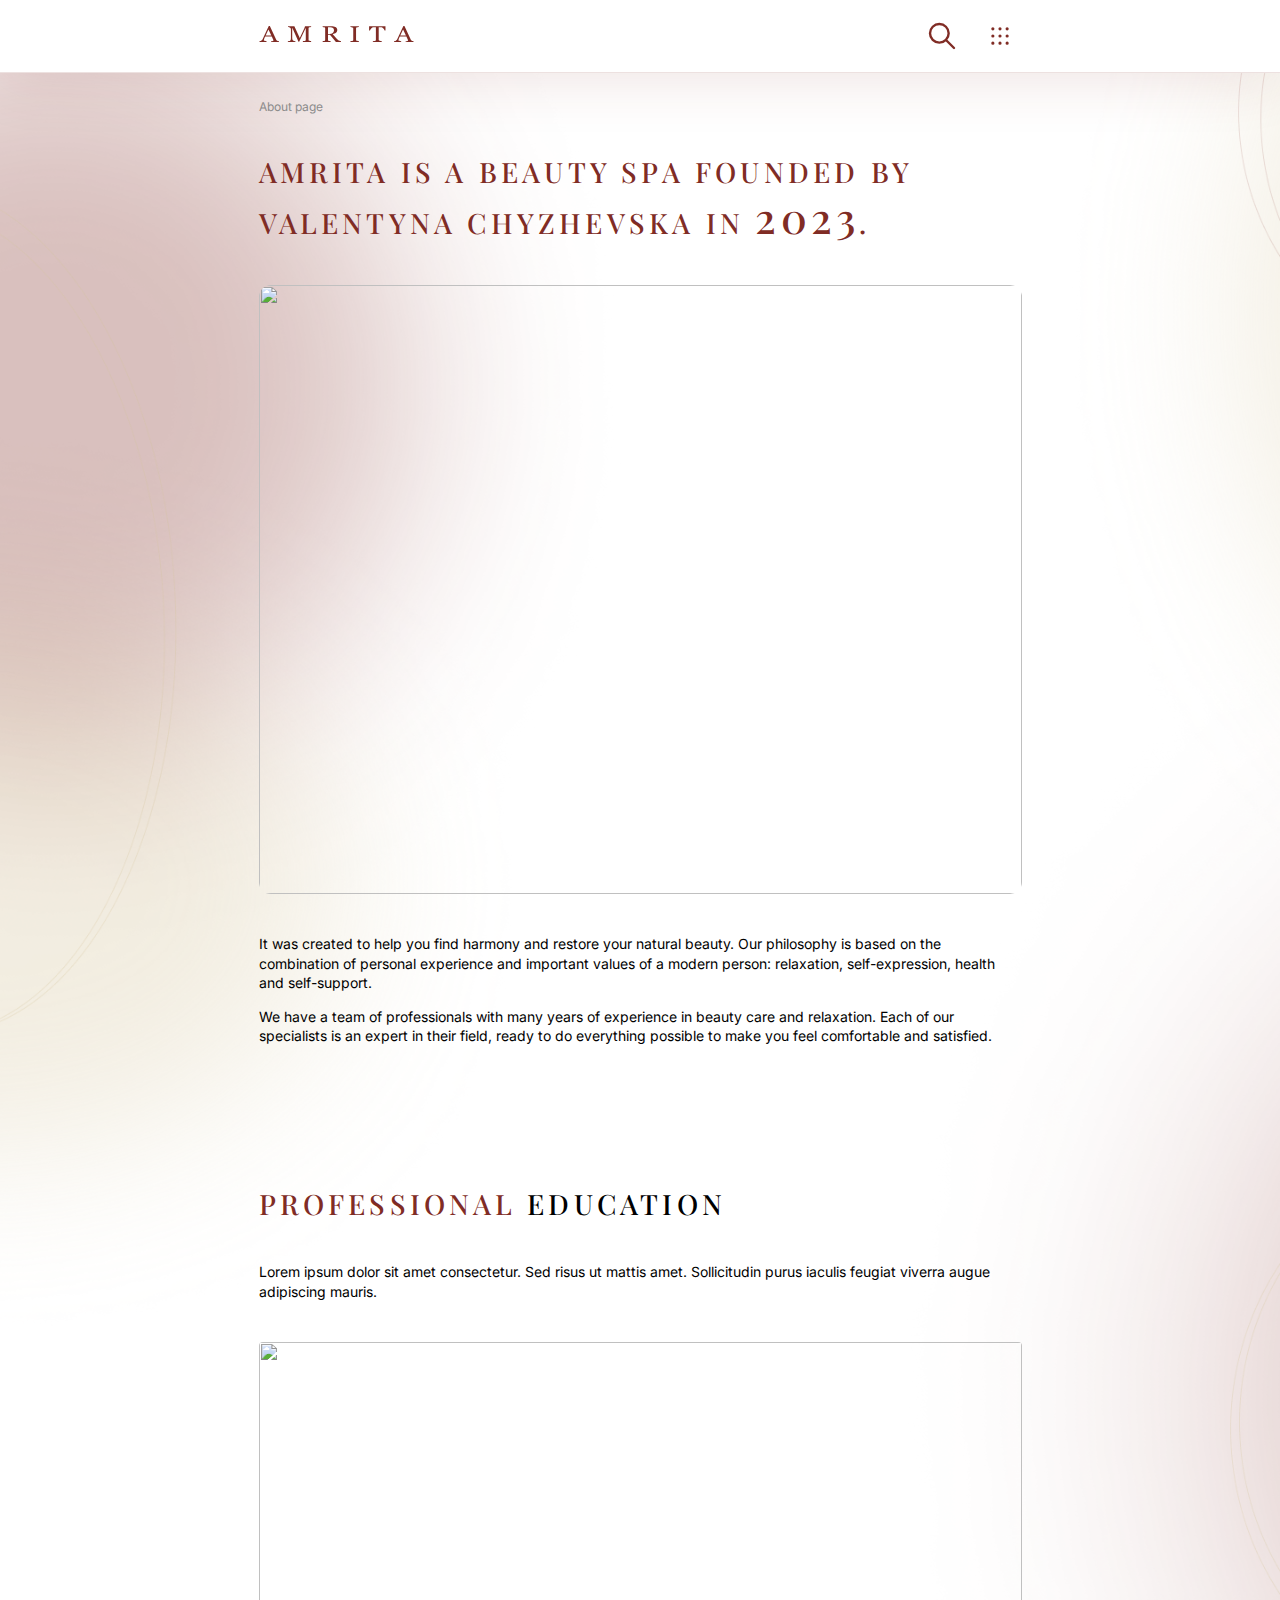
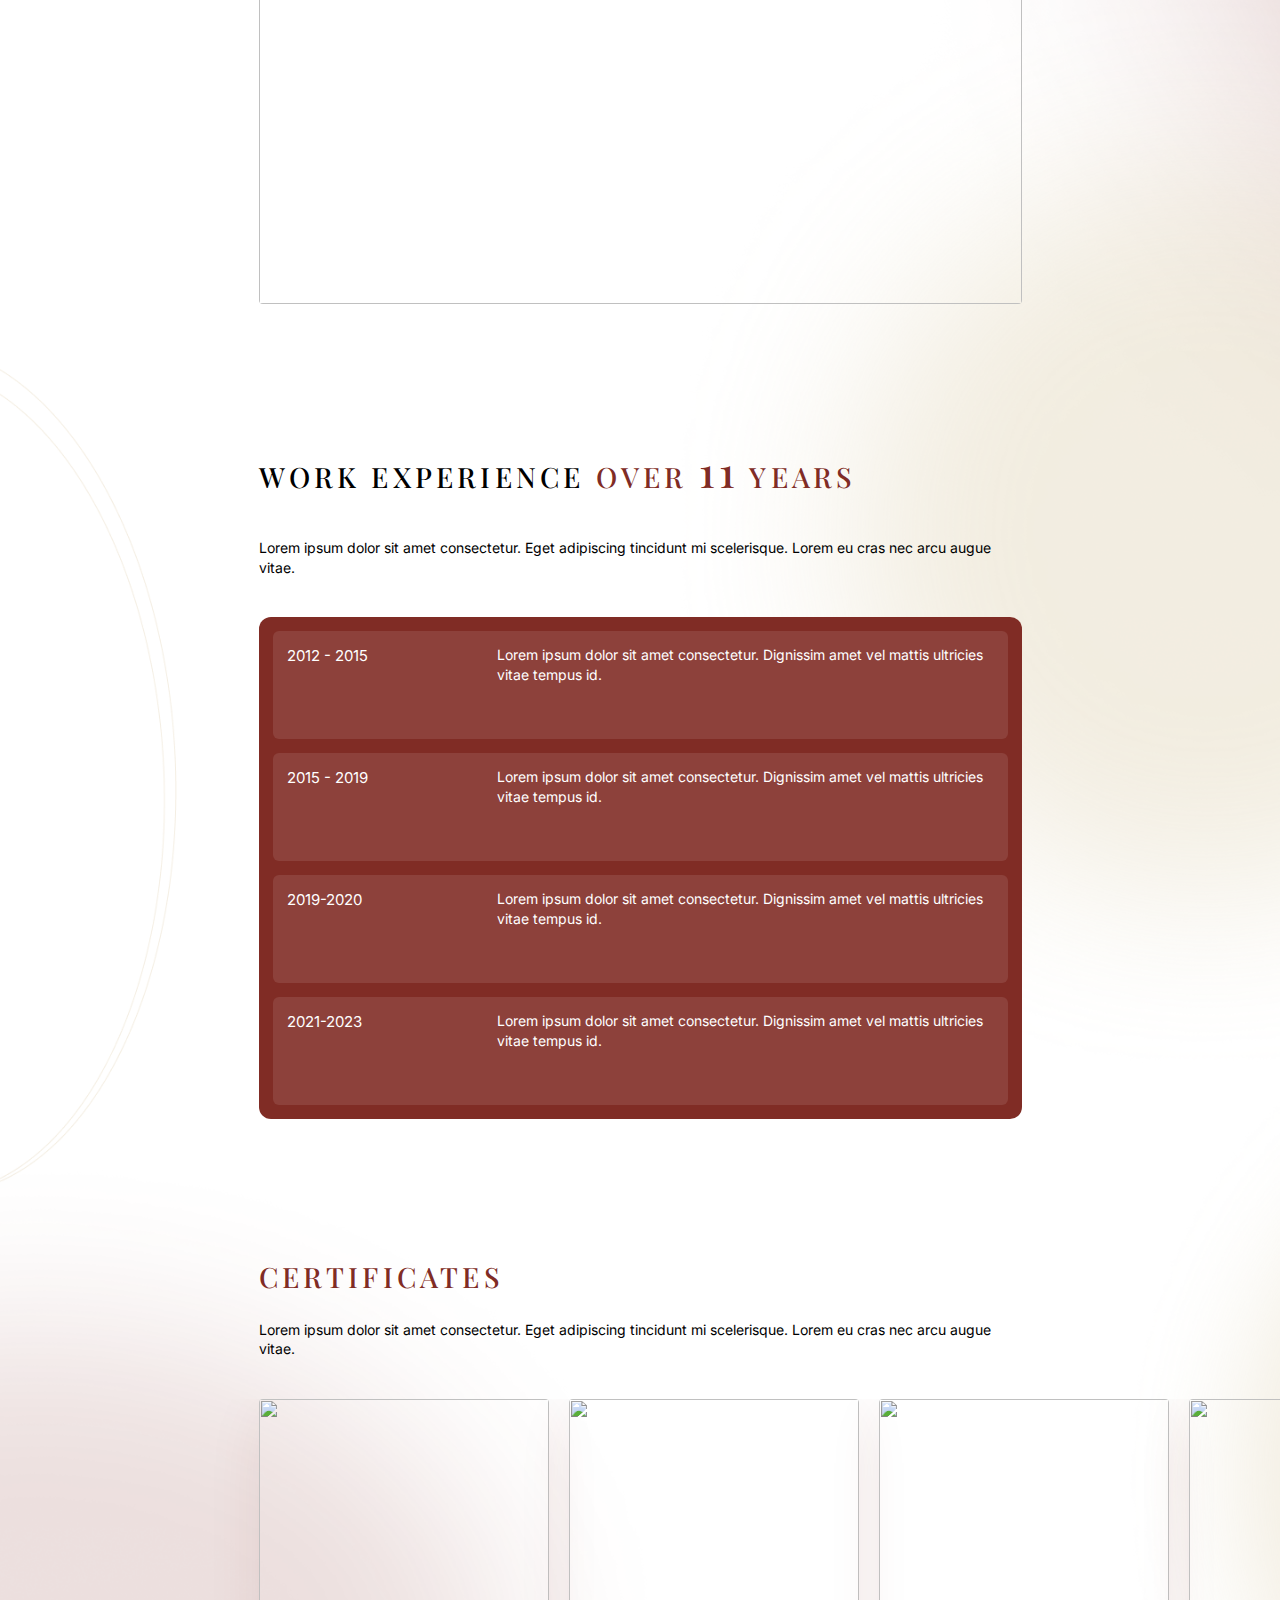
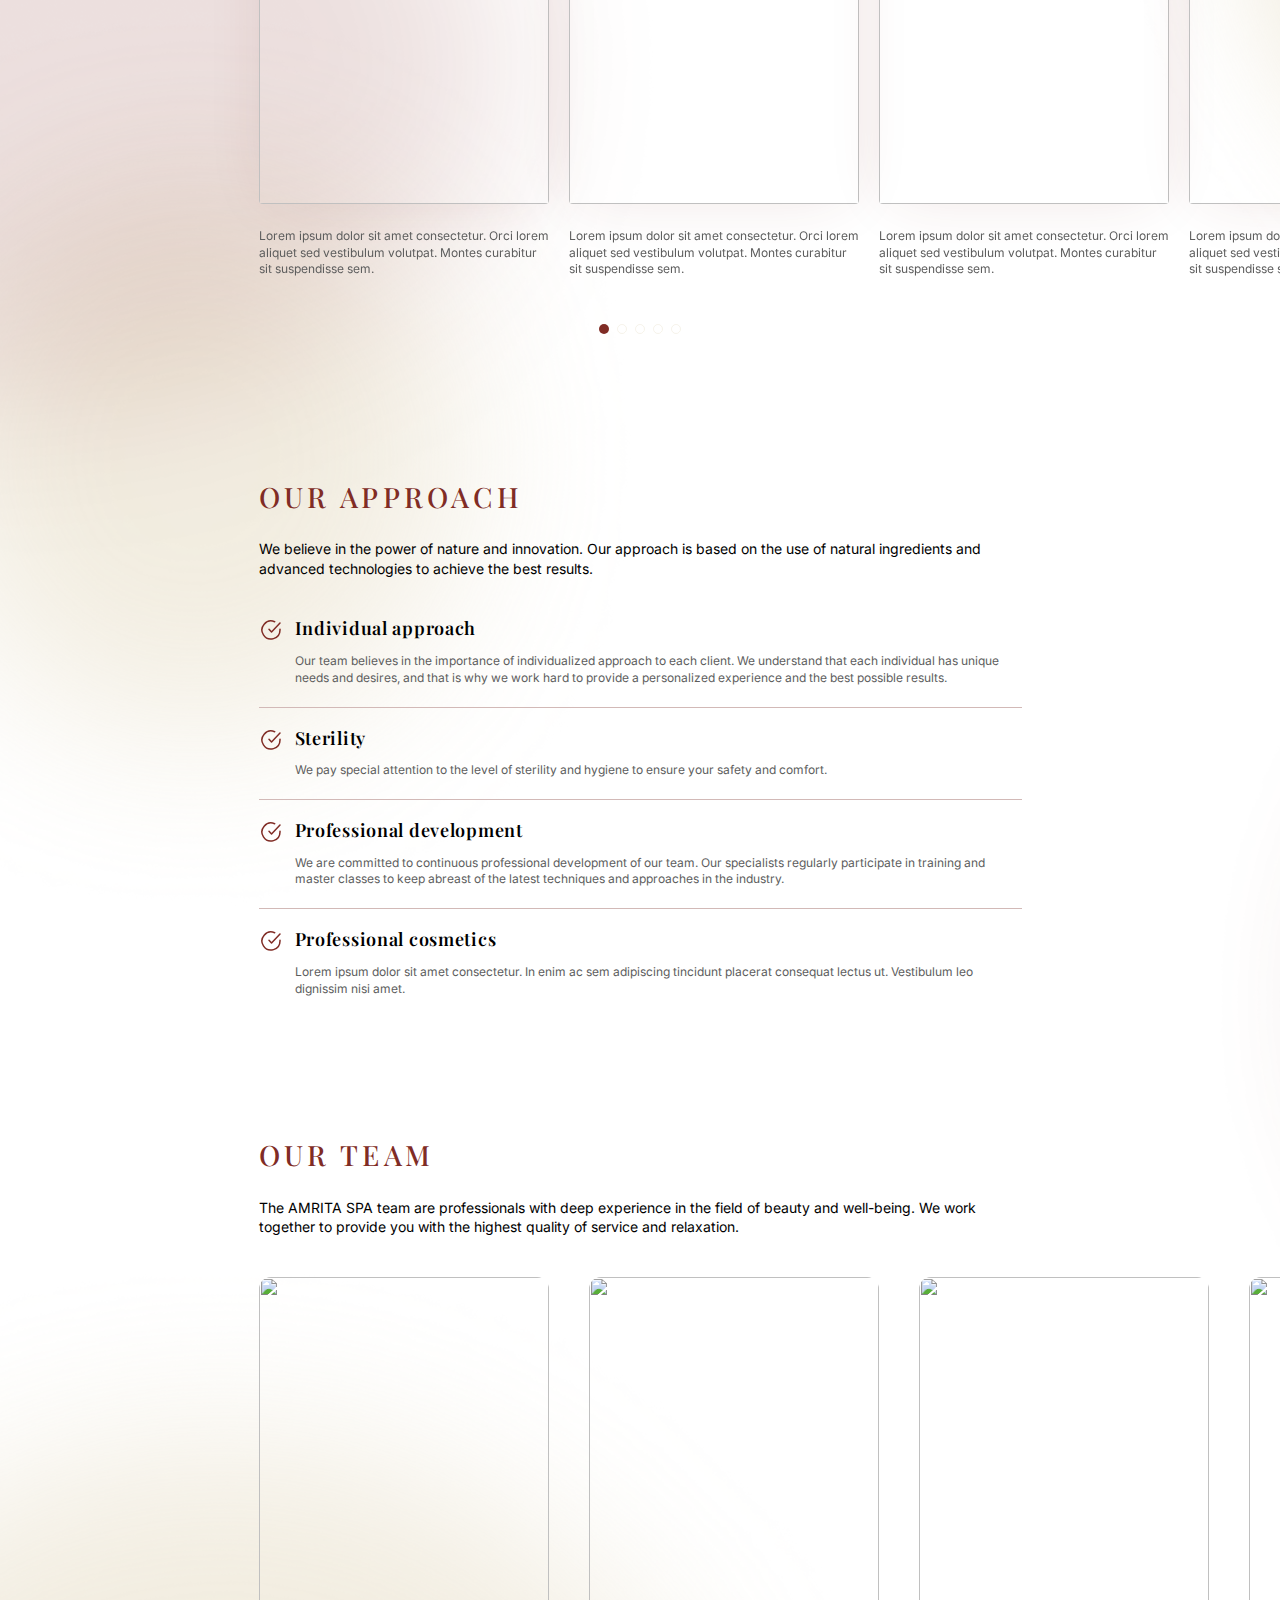
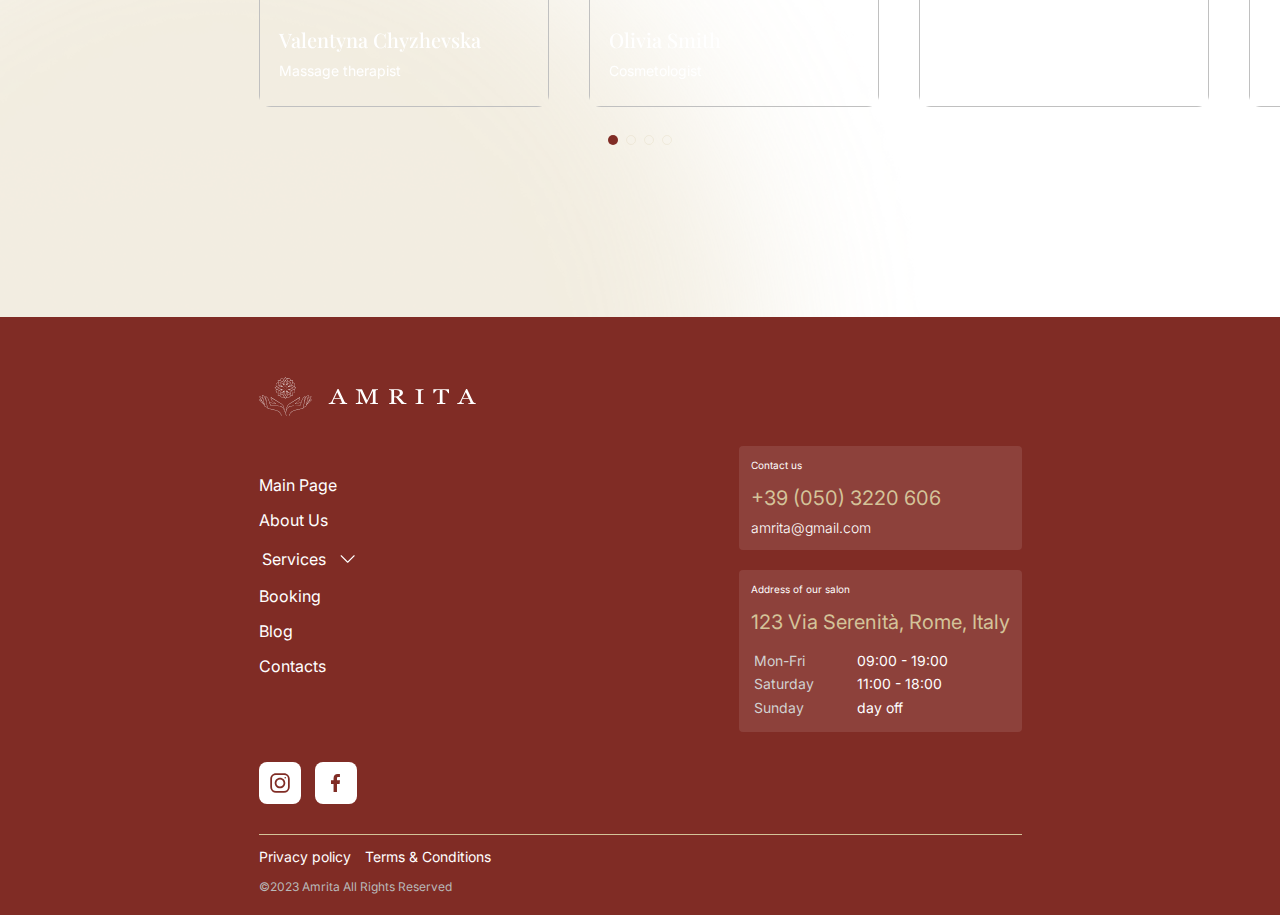
==== commit 7f1a51c1: "fixed team swiper" ====
--- a/about.html
+++ b/about.html
@@ -1033,6 +1033,7 @@
                     The AMRITA SPA team are professionals with deep experience in the field of beauty and well-being. We work together to provide you with the highest quality of service and relaxation.
                   </p>
             </div>
+          </div>
             <div class="swiper team__swiper">
               <div class="swiper-wrapper team__wrapper">
                 <div class="swiper-slide team__slide">
@@ -1064,9 +1065,20 @@
                   </div>
                 </div>
               </div>
-              <div class="swiper-pagination team__pagination"></div>
+              <div class="team-swiper__control-navigations">
+                <div class="swiper-button-prev team-swiper__button-prev">
+                  <svg width="52" height="52">
+                    <use href="./images/icons_sprite.svg.svg#chevron-left"></use>
+                  </svg>
+                </div>
+                <div class="swiper-pagination team__pagination"></div>
+                <div class="swiper-button-next team-swiper__button-next">
+                  <svg width="52" height="52">
+                    <use href="./images/icons_sprite.svg.svg#chevron-left"></use>
+                  </svg>
+                </div>
+              </div>
             </div>
-        </div>
     </section>
   </main>
   <!---------------------------FOOTER---------------------- -->
--- a/css/pagesStyles/about.css
+++ b/css/pagesStyles/about.css
@@ -337,10 +337,20 @@
 .swiper.team__swiper {
     width: 100%;
     height: 480px;
+    padding-left: calc((100% - 350px) / 2);
+    padding-right: calc((100% - 350px) / 2);
+}
+@media screen and (min-width: 843px) {
+    .swiper.team__swiper {
+        padding-left: calc((100% - 762px) / 2);
+        padding-right: calc((100% - 762px) / 2);
+    }
 }
 @media screen and (min-width: 1440px) {
     .swiper.team__swiper {
         height: 648px;
+        padding-left: calc((100% - 1280px) / 2);
+        padding-right: calc((100% - 1280px) / 2);
     }
 }
 
@@ -366,7 +376,49 @@
         width: 360px;
     }
 }
-
+/*  */
+.team-swiper__control-navigations{
+    width: 274px;
+    height: 52px;
+    margin-right: auto;
+    margin-left: auto;
+    display: flex;
+    align-items: center;
+  }
+  
+  @media screen and (max-width: 1439px) {
+    .swiper-button-prev.team-swiper__button-prev {
+      display: none;
+    }
+  }
+  .swiper-button-prev.team-swiper__button-prev{
+    position: static;
+    margin-top: 0;
+    width: 52px;
+    height: 52px;
+    color: var(--accent-color);
+  }
+  .swiper-button-prev.team-swiper__button-prev::after{
+    display: none;
+  }
+  
+  @media screen and (max-width: 1439px) {
+    .swiper-button-next.team-swiper__button-next {
+      display: none;
+    }
+  }
+  .swiper-button-next.team-swiper__button-next{
+    position: static;
+    margin-top: 0;
+    width: 52px;
+    height: 52px;
+    transform: rotate(180deg);
+    color: var(--accent-color);
+  }
+  .swiper-button-next.team-swiper__button-next::after{
+    display: none;
+  }
+  /*  */
 .swiper-slide.team__slide > img{
     display: block;
     height: 100%;
@@ -405,9 +457,11 @@
         font-size: 15px;
     }
 }
-
-@media screen and (min-width: 843px) {
-    .swiper-pagination.team__pagination {
-        position: absolute;
-    }
-}
+.swiper-pagination.team__pagination {
+    position: absolute;
+}
+@media screen and (min-width: 1440px) {
+    .swiper-pagination.team__pagination{
+        position: static;
+      }
+  }
